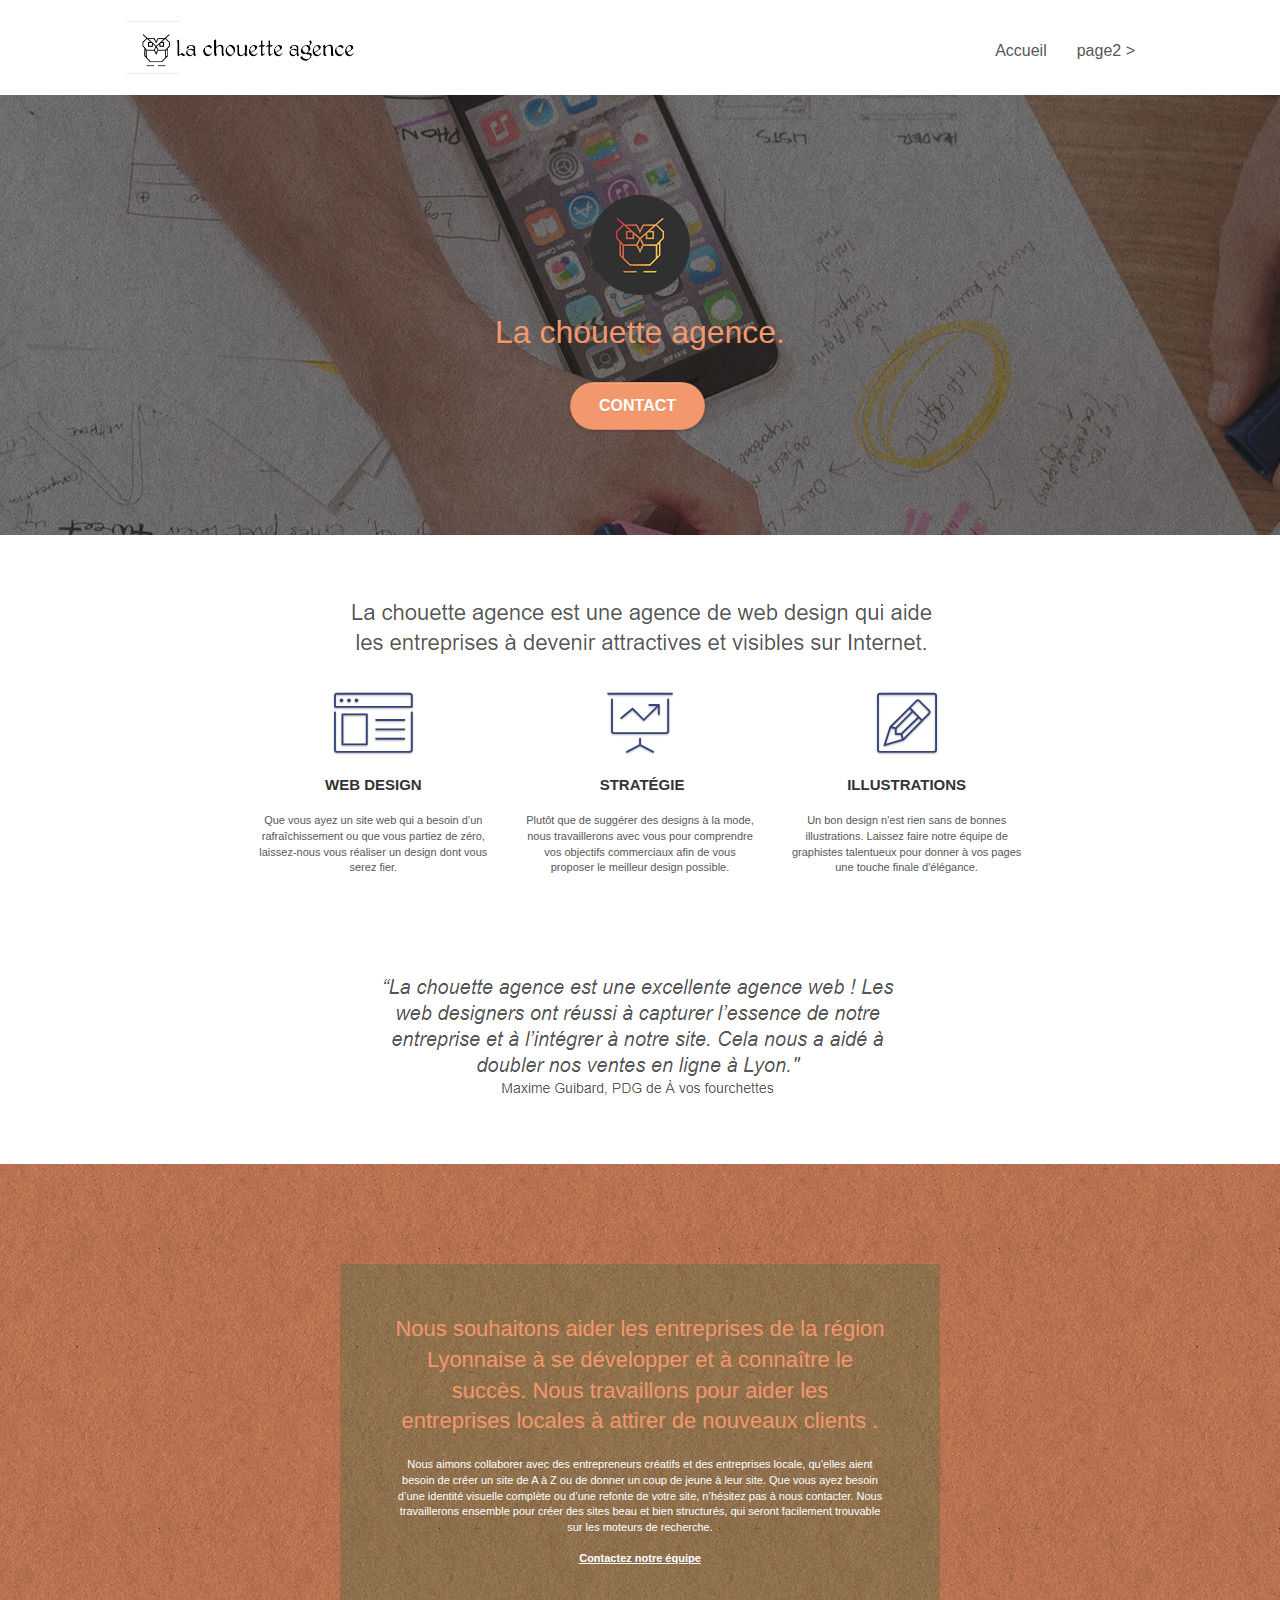
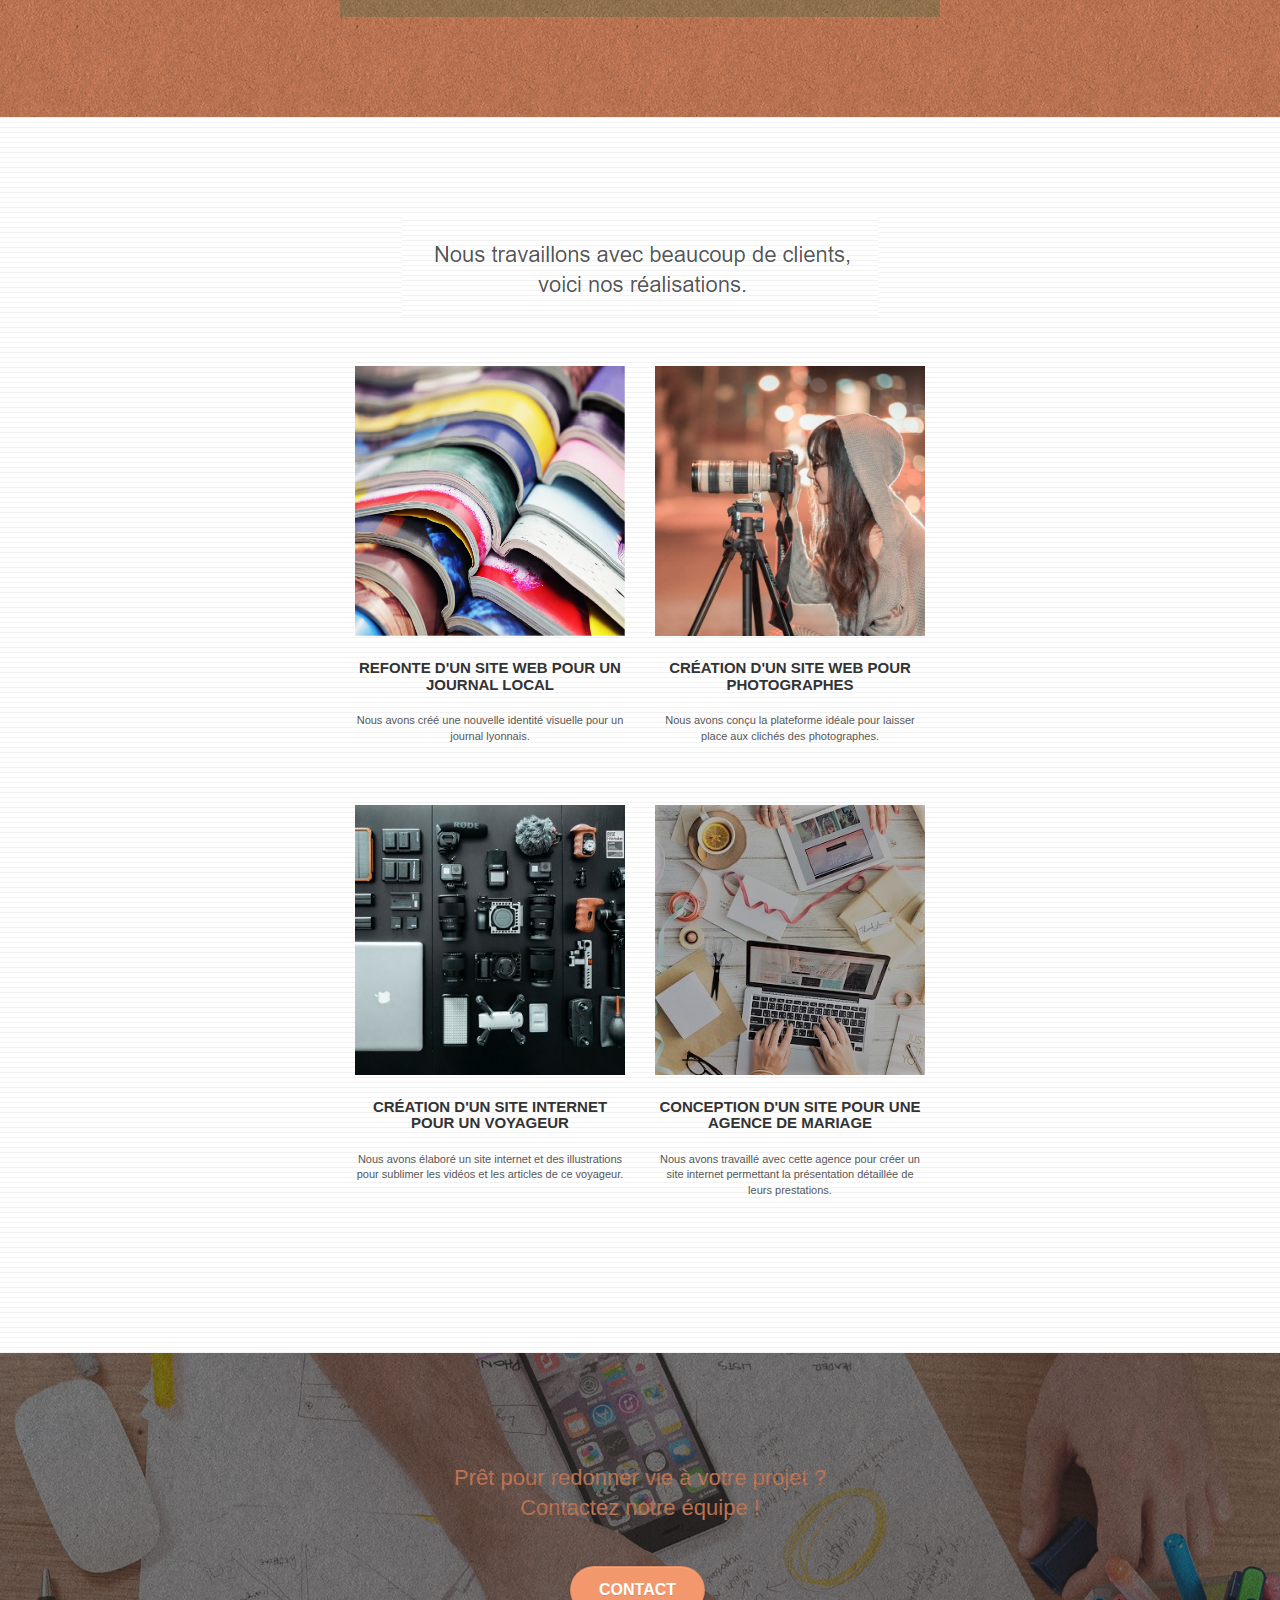
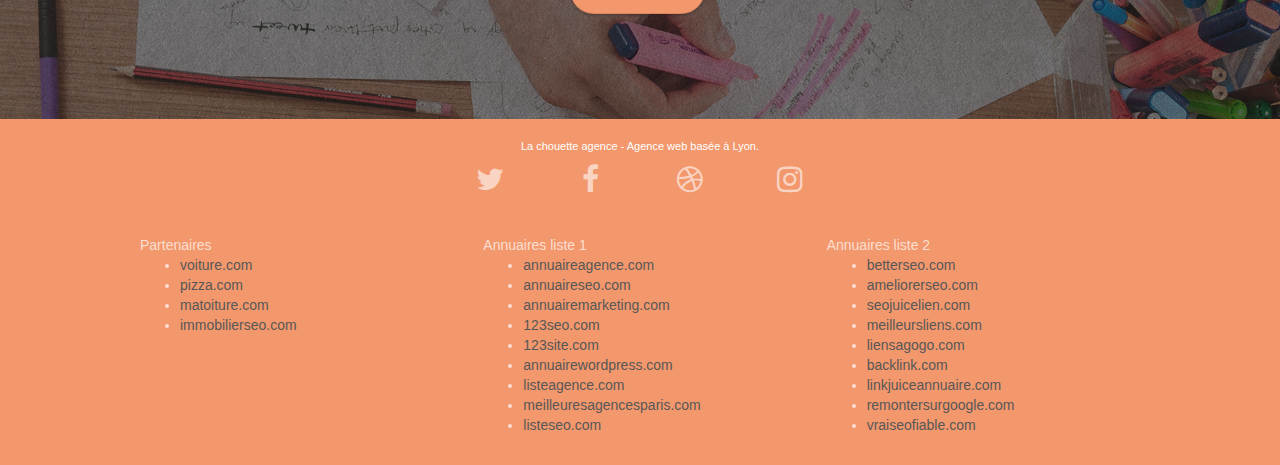
==== index.html @ 30880706 "- Changements de <html lang="default"> en <html lang="fr">" ====
<!doctype html>
<html lang="fr">
<head>
    <meta charset="utf-8">
    <meta name="keywords" content="seo, google, site web, site internet, agence design paris, agence design, agence design,agence design,agence design,agence design,agence design,agence design,agence design,agence design">
    <meta name="description" content="">
    <meta name="viewport" content="width=device-width, initial-scale=1.0, viewport-fit=cover">
    <link rel="shortcut icon" type="image/png" href="favicon.jpg">
    
	<link rel="stylesheet" type="text/css" href="./css/bootstrap.css">
	<link rel="stylesheet" type="text/css" href="style.css">
	<link rel="stylesheet" type="text/css" href="./css/font-awesome.css">
	<link rel="stylesheet" type="text/css" href="./css/et-line.css">
	
    
	<script src="./js/jquery-2.1.0.js"></script>
	<script src="./js/bootstrap.js"></script>
	<script src="./js/blocs.js"></script>
	<script src="./js/jquery.touchSwipe.js" defer></script>
	<script src="./js/gmaps.js"></script>

    <title>.</title>

    
<!-- Analytics -->
 
<!-- Analytics END -->
    
</head>
<body>
<!-- Principal conteneur -->
<div class="page-container">
    
<!-- bloc-0 -->
<div class="bloc bgc-white l-bloc " id="bloc-0">
	<div class="container bloc-sm">

		<nav class="navbar row">
			<div class="navbar-header">
				<div class="keywords" style="color:#cccccc;font-size:1px;">Agence web à paris, stratégie web, web design, illustrations, design de site web, site web, web, internet, site internet, site</div>
				<a class="navbar-brand" href="index.html"><img src="img/la-chouette-agence.png" alt="paris web design logo agence web meilleure agence" height="40" /></a>
				<div class="keywords" style="color:#cccccc;font-size:1px;">Agence web à paris, stratégie web, web design, illustrations, design de site web, site web, web, internet, site internet, site</div>
				<button id="nav-toggle" type="button" class="ui-navbar-toggle navbar-toggle" data-toggle="collapse" data-target=".navbar-1">
					<span class="sr-only">Toggle navigation</span><span class="icon-bar"></span><span class="icon-bar"></span><span class="icon-bar"></span>
				</button>
			</div>
			<div class="collapse navbar-collapse navbar-1 special-dropdown-nav">
				<ul class="site-navigation nav navbar-nav">
					<li>
						<a href="index.html">Accueil</a>
					</li>
					<li>
					</li>
					<li>
						<a href="contact.html">page2 &gt;</a>
					</li>
				</ul>
			</div>
		</nav>
	</div>
</div>
<!-- bloc-0 END -->

<!-- bloc-1-presentation -->
<div class="bloc bgc-dark-slate-blue bg-banniere d-bloc bg-t-edge bloc-bg-texture texture-paper b-parallax" id="bloc-1-hero">
	<div class="container bloc-lg">
		<div class="row tight-width-whitespace">
			<div class="col-sm-12">
				<img src="img/logo.png" class="center-block image-resize-mode" width="100" alt="La chouette agence, agence web paris, création logo paris" />
				<h1 class="text-center hero-bloc-text tc-white ">
					La chouette agence.
				</h1>
				<div class="text-center">
					<a href="contact.html" class="btn btn-lg btn-clean btn-rd cta-hero btn-atomic-tangerine" id="cta-hero">Contact</a>
				</div>
			</div>
		</div>
	</div>
</div>
<!-- bloc-1-presentation END -->

<!-- bloc-2-services -->
<div class="bloc bgc-white l-bloc" id="bloc-2-services">
	<div class="container bloc-md">
		<div class="row">
			<div class="col-sm-12 text-center">
				<img alt="agence web, agence web paris, web design paris, stratégie web" src="img/title.png" />
			</div>
		</div>
		<div class="row voffset-lg med-width-whitespace">
			<div class="col-sm-4">
				<div class="text-center">
					<span class="et-icon-browser sm-shadow icon-dark-slate-blue icons icon-lg"></span>
				</div>
				<h3 class="mg-md text-center">
					Web design
				</h3>
				<p class="text-center ">
					Que vous ayez un site web qui a besoin d&rsquo;un rafraîchissement ou que vous partiez de zéro, laissez-nous vous réaliser un design dont vous serez fier.
				</p>
			</div>
			<div class="col-sm-4">
				<div class="text-center">
					<span class="et-icon-presentation sm-shadow icon-dark-slate-blue icons icon-lg"></span>
				</div>
				<h3 class="mg-md text-center">
					&nbsp;Stratégie
				</h3>
				<p class="text-center ">
					Plutôt que de suggérer des designs à la mode, nous travaillerons avec vous pour comprendre vos objectifs commerciaux afin de vous proposer le meilleur design possible.<br>
				</p>
			</div>
			<div class="col-sm-4">
				<div class="text-center">
					<span class="et-icon-edit sm-shadow icon-dark-slate-blue icons icon-lg"></span>
				</div>
				<h3 class="mg-md text-center">
					Illustrations
				</h3>
				<p class="text-center ">
					Un bon design n'est rien sans de bonnes illustrations. Laissez faire notre équipe de graphistes talentueux pour donner à vos pages une touche finale d'élégance.
				</p>
			</div>
		</div>
		<div class="row voffset-lg voffset">
			<div class="col-xs-12 col-md-8 col-md-offset-2 text-center">
				<img alt="agence web, agence web paris, web design paris, stratégie web" src="img/citation.png" />

			</div>
		</div>
	</div>
</div>
<!-- bloc-2-services END -->

<!-- bloc-3-what-i-do -->
<div class="bloc tc-white bgc-atomic-tangerine bg-presentation d-bloc bloc-bg-texture texture-paper b-parallax" id="bloc-3-what-i-do">
	<div class="container bloc-lg">
		<div class="row tight-width-whitespace black-background">
			<div class="col-sm-12">
				<h2 class="mg-md text-center tc-white">
					Nous souhaitons aider les entreprises de la région Lyonnaise à se développer et à connaître le succès. Nous travaillons pour aider les entreprises locales à attirer de nouveaux clients .<br>
				</h2>
				<p class="text-center white">
					Nous aimons collaborer avec des entrepreneurs créatifs et des entreprises locale, qu’elles aient besoin de créer un site de A à Z ou de donner un coup de jeune à leur site. Que vous ayez besoin d’une identité visuelle complète ou d’une refonte de votre site, n’hésitez pas à nous contacter. Nous travaillerons ensemble pour créer des sites beau et bien structurés, qui seront facilement trouvable sur les moteurs de recherche. <br><br><a class="ltc-white bold-link" href="contact.html">Contactez notre équipe</a><br>
				</p>
			</div>
		</div>
	</div>
</div>
<!-- bloc-3-what-i-do END -->

<!-- bloc-4-portfolio -->
<div class="bloc bgc-white bg-lines-h2-bg bg-repeat l-bloc" id="bloc-4-portfolio">
	<div class="container bloc-lg">
		<div class="row">
			<div class="col-sm-12 text-center">
				<img alt="agence web, agence web paris, web design paris, stratégie web" src="img/title2.png" />
			</div>
		</div>
		<div class="row tight-width-whitespace portfolio-row">
			<div class="col-sm-6">
				<a href="#" data-lightbox="img/1.jpg" data-gallery-id="gallery-1" data-caption="Refonte d'un site web pour un journal local" data-frame="snapshot-lb"><img src="img/1.jpg" alt="paris web design logo agence web meilleure agence et refonte site web journal" class="img-responsive portfolio-thumb" /></a>
				<h3 class="mg-md text-center">
					Refonte d'un site web pour un journal local
				</h3>
				<p class="text-center">
					Nous avons créé une nouvelle identité visuelle pour un journal lyonnais.
				</p>
			</div>
			<div class="col-sm-6">
				<a href="#" data-lightbox="img/2.jpg" data-gallery-id="gallery-1" data-caption="Création d'un site web pour photographes" data-frame="snapshot-lb"><img src="img/2.jpg" class="img-responsive portfolio-thumb" alt="paris web design logo agence web meilleure agence, Création d'un site web pour photographes" /></a>
				<h3 class="mg-md text-center">
					Création d'un site web pour photographes
				</h3>
				<p class="text-center">
					Nous avons conçu la plateforme idéale pour laisser place aux clichés des photographes.
				</p>
			</div>
		</div>
		<div class="row tight-width-whitespace portfolio-row">
			<div class="col-sm-6">
				<a href="#" data-lightbox="img/3.bmp" data-gallery-id="gallery-1" data-caption="Création d'un site internet pour un voyageur" data-frame="snapshot-lb"><img src="img/3.bmp" class="img-responsive portfolio-thumb" alt="paris web design logo agence web meilleure agence, Création d'un site web pour voyageur"/></a>
				<h3 class="mg-md text-center">
					Création d'un site internet pour un voyageur
				</h3>
				<p class="text-center">
					Nous avons élaboré un site internet et des illustrations pour sublimer les vidéos et les articles de ce voyageur.
				</p>
			</div>
			<div class="col-sm-6">
				<a href="#" data-lightbox="img/4.bmp" data-gallery-id="gallery-1" data-caption="Conception d'un site pour une agence de mariage" data-frame="snapshot-lb"><img src="img/4.bmp" class="img-responsive portfolio-thumb" alt="paris web design logo agence web meilleure agence, Création d'un site web pour agence de mariage" /></a>
				<h3 class="mg-md text-center">
					Conception d'un site pour une agence de mariage
				</h3>
				<p class="text-center">
					Nous avons travaillé avec cette agence pour créer un site internet permettant la présentation détaillée de leurs prestations.
				</p>
			</div>
		</div>
	</div>
</div>
<!-- bloc-4-portfolio END -->

<!-- bloc-5-cta -->
<div class="bloc bgc-dark-slate-blue bg-banniere d-bloc bloc-bg-texture texture-paper" id="bloc-5-cta">
	<div class="container bloc-lg">
		<div class="row">
			<h2 class="mg-md text-center tc-white">
				Prêt pour redonner vie à votre projet ?<br>Contactez notre équipe !
			</h2>
			<div class="col-sm-12 text-center">
				<a href="contact.html" class="btn btn-atomic-tangerine btn-clean btn-rd btn-lg cta-hero">Contact</a>
			</div>
		</div>
	</div>
</div>
<!-- bloc-5-cta END -->

<!-- Footer - bloc-8 -->
<div class="bloc bgc-atomic-tangerine d-bloc" id="bloc-8">
	<div class="container bloc-sm">
		<div class="row">
			<div class="col-sm-12">
				<p class="text-center white">
					La chouette agence - Agence web basée à Lyon.<br>
				</p>
				<div class="row row-no-gutters social">
					<div class="col-sm-3">
						<div class="text-center">
							<a class="social" href="index.html"><span class="fa fa-twitter icon-md"></span></a>
						</div>
					</div>
					<div class="col-sm-3">
						<div class="text-center">
							<a class="social" href="index.html"><span class="fa fa-facebook icon-md"></span></a>
						</div>
					</div>
					<div class="col-sm-3">
						<div class="text-center">
							<a class="social" href="index.html"><span class="fa fa-dribbble icon-md"></span></a>
						</div>
					</div>
					<div class="col-sm-3">
						<div class="text-center">
							<a class="social" href="index.html"><span class="fa fa-instagram icon-md"></span></a>
						</div>
					</div>
					<div class="keywords" style="color:#F3976C;">Agence web à paris, stratégie web, web design, illustrations, design de site web, site web, web, internet, site internet, site</div>
				</div>
				<div class="row">
					<div class="col-sm-4">
						Partenaires
							<ul>
								<li><a href="voiture.com">voiture.com</a></li>
								<li><a href="pizza.com">pizza.com</a></li>
								<li><a href="matoiture.com">matoiture.com</a></li>
								<li><a href="immobilierseo.com">immobilierseo.com</a></li>
							</ul>		
					</div>
					<div class="col-sm-4">
						Annuaires liste 1
						<ul>
							<li><a href="annuaireagence.com">annuaireagence.com</a></li>
							<li><a href="annuaireseo.com">annuaireseo.com</a></li>
							<li><a href="annuairemarketing.com">annuairemarketing.com</a></li>
							<li><a href="123seoture.com">123seo.com</a></li>
							<li><a href="123site.com">123site.com</a></li>
							<li><a href="annuairewordpress.com">annuairewordpress.com</a></li>
							<li><a href="listeagence.com">listeagence.com</a></li>
							<li><a href="meilleuresagencesparis.com">meilleuresagencesparis.com</a></li>
							<li><a href="listeseo.com">listeseo.com</a></li>
						</ul>
					</div>
					<div class="col-sm-4">
						Annuaires liste 2
						<ul>
							<li><a href="betterseo.com">betterseo.com</a></li>
							<li><a href="ameliorerseo.com">ameliorerseo.com</a></li>
							<li><a href="seojuicelien.com">seojuicelien.com</a></li>
							<li><a href="meilleursliens.com">meilleursliens.com</a></li>
							<li><a href="liensagogo.com">liensagogo.com</a></li>
							<li><a href="backlink.com">backlink.com</a></li>
							<li><a href="linkjuiceannuaire.com">linkjuiceannuaire.com</a></li>
							<li><a href="remontersurgoogle.com">remontersurgoogle.com</a></li>
							<li><a href="vraiseofiable.com">vraiseofiable.com</a></li>
						</ul>
					</div>
				</div>
			</div>
		</div>
	</div>
</div>
<!-- Footer - bloc-8 END -->

</div>
<!-- Principal conteneur END -->
    

</body>
</html>
---- style.css ----
body {
    margin: 0;
    padding: 0;
    background: #FFF;
    overflow-x: hidden;
    -webkit-font-smoothing: antialiased;
    -moz-osx-font-smoothing: grayscale;
}

a,
button {
    transition: all .3s ease-in-out;
    outline: none!important;
}

a:hover {
    text-decoration: none;
    cursor: pointer;
}

#page-loading-blocs-notifaction {
    position: fixed;
    top: 0;
    bottom: 0;
    width: 100%;
    z-index: 100000;
    background: #FFFFFF url("img/pageload-spinner.gif") no-repeat center center;
}

.bloc {
    width: 100%;
    clear: both;
    background: 50% 50% no-repeat;
    padding: 0 50px;
    -webkit-background-size: cover;
    -moz-background-size: cover;
    -o-background-size: cover;
    background-size: cover;
    position: relative;
}

.bloc .container {
    padding-left: 0;
    padding-right: 0;
}

.bloc-lg {
    padding: 100px 50px;
}

.bloc-md {
    padding: 50px;
}

.bloc-sm {
    padding: 20px 50px;
}

.bg-center,
.bg-l-edge,
.bg-r-edge,
.bg-t-edge,
.bg-b-edge,
.bg-tl-edge,
.bg-bl-edge,
.bg-tr-edge,
.bg-br-edge,
.bg-repeat {
    -webkit-background-size: auto!important;
    -moz-background-size: auto!important;
    -o-background-size: auto!important;
    background-size: auto!important;
}

.bg-repeat {
    background: repeat;
}

.bg-t-edge {
    background: top no-repeat;
}

.bloc-bg-texture::before {
    content: "";
    background-size: 2px 2px;
    position: absolute;
    top: 0;
    bottom: 0;
    left: 0;
    right: 0;
}

.texture-paper::before {
    background: url("img/texture-paper.png");
    background-size: 280px 280px;
}

.b-parallax {
    background-attachment: fixed;
}

.d-bloc {
    color: rgba(255, 255, 255, .7);
}

.d-bloc button:hover {
    color: rgba(255, 255, 255, .9);
}

.d-bloc .icon-round,
.d-bloc .icon-square,
.d-bloc .icon-rounded,
.d-bloc .icon-semi-rounded-a,
.d-bloc .icon-semi-rounded-b {
    border-color: rgba(255, 255, 255, .9);
}

.d-bloc .divider-h span {
    border-color: rgba(255, 255, 255, .2);
}

.d-bloc .a-btn,
.d-bloc .navbar a,
.d-bloc .navbar-brand,
.d-bloc a .icon-sm,
.d-bloc a .icon-md,
.d-bloc a .icon-lg,
.d-bloc a .icon-xl,
.d-bloc h1 a,
.d-bloc h2 a,
.d-bloc h3 a,
.d-bloc h4 a,
.d-bloc h5 a,
.d-bloc h6 a,
.d-bloc p a {
    color: rgba(255, 255, 255, .6);
}

.d-bloc .a-btn:hover,
.d-bloc .navbar a:hover,
.d-bloc .navbar-brand:hover,
.d-bloc a:hover .icon-sm,
.d-bloc a:hover .icon-md,
.d-bloc a:hover .icon-lg,
.d-bloc a:hover .icon-xl,
.d-bloc h1 a:hover,
.d-bloc h2 a:hover,
.d-bloc h3 a:hover,
.d-bloc h4 a:hover,
.d-bloc h5 a:hover,
.d-bloc h6 a:hover,
.d-bloc p a:hover {
    color: rgba(255, 255, 255, 1);
}

.d-bloc .navbar-toggle .icon-bar {
    background: rgba(255, 255, 255, 1);
}

.d-bloc .btn-wire,
.d-bloc .btn-wire:hover {
    color: rgba(255, 255, 255, 1);
    border-color: rgba(255, 255, 255, 1);
}

.d-bloc .panel {
    color: rgba(0, 0, 0, .5);
}

.d-bloc .panel button:hover {
    color: rgba(0, 0, 0, .7);
}

.d-bloc .panel icon {
    border-color: rgba(0, 0, 0, .7);
}

.d-bloc .panel .divider-h span {
    border-color: rgba(0, 0, 0, .1);
}

.d-bloc .panel .a-btn {
    color: rgba(0, 0, 0, .6);
}

.d-bloc .panel .a-btn:hover {
    color: rgba(0, 0, 0, 1);
}

.d-bloc .panel .btn-wire,
.d-bloc .panel .btn-wire:hover {
    color: rgba(0, 0, 0, .7);
    border-color: rgba(0, 0, 0, .3);
}

.d-bloc .panel,
.l-bloc {
    color: rgba(0, 0, 0, .5);
}

.d-bloc .panel button:hover,
.l-bloc button:hover {
    color: rgba(0, 0, 0, .7);
}

.l-bloc .icon-round,
.l-bloc .icon-square,
.l-bloc .icon-rounded,
.l-bloc .icon-semi-rounded-a,
.l-bloc .icon-semi-rounded-b {
    border-color: rgba(0, 0, 0, .7);
}

.d-bloc .panel .divider-h span,
.l-bloc .divider-h span {
    border-color: rgba(0, 0, 0, .1);
}

.d-bloc .panel .a-btn,
.l-bloc .a-btn,
.l-bloc .navbar a,
.l-bloc .navbar-brand,
.l-bloc a .icon-sm,
.l-bloc a .icon-md,
.l-bloc a .icon-lg,
.l-bloc a .icon-xl,
.l-bloc h1 a,
.l-bloc h2 a,
.l-bloc h3 a,
.l-bloc h4 a,
.l-bloc h5 a,
.l-bloc h6 a,
.l-bloc p a {
    color: rgba(0, 0, 0, .6);
}

.d-bloc .panel .a-btn:hover,
.l-bloc .a-btn:hover,
.l-bloc .navbar a:hover,
.l-bloc .navbar-brand:hover,
.l-bloc a:hover .icon-sm,
.l-bloc a:hover .icon-md,
.l-bloc a:hover .icon-lg,
.l-bloc a:hover .icon-xl,
.l-bloc h1 a:hover,
.l-bloc h2 a:hover,
.l-bloc h3 a:hover,
.l-bloc h4 a:hover,
.l-bloc h5 a:hover,
.l-bloc h6 a:hover,
.l-bloc p a:hover {
    color: rgba(0, 0, 0, 1);
}

.l-bloc .navbar-toggle .icon-bar {
    color: rgba(0, 0, 0, .6);
}

.d-bloc .panel .btn-wire,
.d-bloc .panel .btn-wire:hover,
.l-bloc .btn-wire,
.l-bloc .btn-wire:hover {
    color: rgba(0, 0, 0, .7);
    border-color: rgba(0, 0, 0, .3);
}

.voffset {
    margin-top: 30px;
}

.voffset-lg {
    margin-top: 80px;
}

.row-no-gutters {
    margin-right: 0;
    margin-left: 0;
}

.row.row-no-gutters > [class^="col-"],
.row.row-no-gutters > [class*=" col-"] {
    padding-right: 0;
    padding-left: 0;
}

#bloc-1-hero h1 {
    font-size: 32px;
}

.navbar {
    margin-bottom: 0;
    z-index: 1;
}

.navbar-brand {
    height: auto;
    padding: 3px 15px;
    font-size: 25px;
    font-weight: normal;
    font-weight: 600;
    line-height: 44px;
}

.navbar-brand img {
    max-height: 200px;
    margin: 0 5px 0 0;
    display: inline;
}

.navbar-brand img[src$=svg] {
    min-width: 100px;
}

.nav-center .navbar-brand img {
    margin: 0;
}

.navbar .nav {
    padding-top: 2px;
    margin-right: -16px;
    float: right;
    z-index: 1;
}

.nav > li {
    float: left;
    margin-top: 4px;
    font-size: 16px;
}

.navbar-nav .open .dropdown-menu > li > a {
    text-align: inherit;
}

.nav > li a:hover,
.nav > li a:focus {
    background: transparent;
}

.navbar-toggle {
    margin: 10px 10px 0 0;
    border: 0px;
}

.navbar-toggle:hover {
    background: transparent!important;
}

.navbar-toggle .icon-bar {
    background-color: rgba(0, 0, 0, .5);
    width: 26px;
}

.nav-invert .navbar .nav {
    float: left;
}

.nav-invert .navbar-header,
.nav-invert .navbar-brand {
    float: right;
    position: relative;
    z-index: 2;
}

@media (min-width: 768px) {
    .site-navigation {
        position: absolute;
        top: 50%;
        right: 20px;
        transform: translate(0, -50%);
        -webkit-transform: translateY(-50%);
    }
    .nav > li .dropdown-menu a,
    .nav > li .dropdown-menu a:hover {
        color: #484848;
    }
    .nav-invert .site-navigation {
        left: 0;
        right: 0;
    }
    .nav-center {
        text-align: center;
    }
    .nav-center .navbar-header {
        width: 100%;
    }
    .nav-center .navbar-header,
    .nav-center .navbar-brand,
    .nav-center .nav > li {
        float: none;
        display: inline-block;
    }
    .nav-center .site-navigation {
        position: relative;
        width: 100%;
        right: 0;
        margin-right: 0px;
        margin-top: 20px;
    }
    .nav-center.mini-nav .navbar-toggle {
        float: none;
        margin: 10px auto 0;
    }
}

.nav > li > .dropdown a {
    background: none!important;
    display: block;
    padding: 14px 15px;
}

nav .caret {
    margin: 0 5px;
}

.dropdown-menu .dropdown-menu {
    top: -8px;
    left: 100%;
}

.dropdown-menu .dropmenu-flow-right {
    top: 100%;
    left: 0;
    margin-left: -1px;
    border-top-left-radius: 0;
    border-top-right-radius: 0;
}

.dropdown-menu .dropdown span {
    border: 4px solid black;
    border-top-color: transparent;
    border-right-color: transparent;
    border-bottom-color: transparent;
    margin: 6px -5px 0 0!important;
    float: right;
}

.mg-md {
    margin-top: 10px;
    margin-bottom: 20px;
}

.mg-lg {
    margin-top: 10px;
    margin-bottom: 40px;
}

.btn {
    margin: 0 5px 5px 0;
}

.btn.pull-right {
    margin: 0 0 5px 5px;
}

.btn-d,
.btn-d:hover,
.btn-d:focus {
    color: #FFF;
    background: rgba(0, 0, 0, .3);
}

button {
    outline: none!important;
}

.btn-rd {
    border-radius: 40px;
}

.btn-clean {
    border: 1px solid rgba(0, 0, 0, .08);
    border-bottom-color: rgba(0, 0, 0, .1);
    text-shadow: 0 1px 0 rgba(0, 0, 1, .1);
    box-shadow: 0 1px 3px rgba(0, 0, 1, .25), inset 0 1px 0 0 rgba(255, 255, 255, .15);
}

.icon-md {
    font-size: 30px!important;
}

.icon-lg {
    font-size: 60px!important;
}

.sm-shadow {
    text-shadow: 0 1px 2px rgba(0, 0, 0, .3);
}

.panel-sq,
.panel-sq .panel-heading,
.panel-sq .panel-footer {
    border-radius: 0;
}

.panel-rd {
    border-radius: 30px;
}

.panel-rd .panel-heading {
    border-radius: 29px 29px 0 0;
}

.panel-rd .panel-footer {
    border-radius: 0 0 29px 29px;
}

.form-control {
    border-color: rgba(0, 0, 0, .1);
    box-shadow: none;
}

.scrollToTop {
    width: 40px;
    height: 40px;
    position: fixed;
    bottom: 20px;
    right: 20px;
    opacity: 0;
    z-index: 500;
    transition: all .3s ease-in-out;
}

.scrollToTop span {
    margin-top: 6px;
}

.showScrollTop {
    font-size: 14px;
    opacity: 1;
}

a[data-lightbox] {
    position: relative;
    display: block;
    text-align: center;
}

a[data-lightbox]:hover::before {
    content: "+";
    font-family: "HelveticaNeue-Light", "Helvetica Neue Light", "Helvetica Neue", Helvetica, Arial;
    font-size: 32px;
    width: 50px;
    height: 50px;
    margin-left: -25px;
    border-radius: 50%;
    background: rgba(0, 0, 0, .6);
    color: #FFF;
    font-weight: 100;
    z-index: 1;
    position: absolute;
    top: 50%;
    transform: translateY(-50%);
    -webkit-transform: translateY(-50%);
}

a[data-lightbox]:hover img {
    opacity: 0.6;
    -webkit-animation-fill-mode: none;
    animation-fill-mode: none;
}

#lightbox-modal {
    display: flex;
    align-items: center;
}

#lightbox-modal .modal-dialog {
    width: 90%;
    max-width: 900px;
    margin: 0 auto 0;
}

#lightbox-modal .modal-dialog img {
    max-height: 90vh;
    margin: 0 auto;
}

.lightbox-caption {
    padding: 20px;
    color: #FFF;
    background: rgba(0, 0, 0, .5);
    position: absolute;
    left: 15px;
    right: 15px;
    bottom: 5px;
}

.close-lightbox {
    color: #FFF;
    font-size: 30px;
    position: absolute;
    top: 20px;
    right: 20px;
    z-index: 20;
    background: rgba(0, 0, 0, .5);
    border: none;
    line-height: 30px;
    padding: 0 9px 5px;
    opacity: 0.3;
}

.close-lightbox:hover,
.next-lightbox:hover,
.prev-lightbox:hover {
    opacity: 1.0;
    color: #FFF;
}

.next-lightbox,
.prev-lightbox {
    font-size: 20px;
    color: rgba(255, 255, 255, .9);
    background: rgba(0, 0, 0, .5);
    transition: all .2s ease-in-out;
    position: absolute;
    top: 45%;
    z-index: 1;
    opacity: 0.4;
}

.next-lightbox {
    padding: 6px 8px 1px 13px;
    right: 25px;
}

.prev-lightbox {
    padding: 6px 13px 1px 10px;
    left: 25px;
}

.snapshot-lb .modal-body {
    padding-bottom: 45px;
}

.snapshot-lb .lightbox-caption {
    padding: 0;
    color: rgba(0, 0, 0, .5);
    background: none;
}

h1,
h2,
h3,
h4,
h5,
h6,
p,
label,
.btn,
a {
    font-family: "helvetica";
    font-weight: 400;
    color: #575757!important;
}

.container {
    max-width: 1000px;
}

.hero-bloc-text {
    font-size: 38px;
}

.hero-bloc-text-sub {
    font-size: 36px;
}

.statement-bloc-text {
    line-height: 26px;
    font-style: italic;
    font-size: 20px;
    text-align: center;
    font-weight: lighter;
    max-width: 520px;
    margin: auto auto auto auto;
}

p {
    font-size: 11px;
}

.tight-width-whitespace {
    max-width: 600px;
    margin: auto auto auto auto;
}

.h1 {
    font-size: 20px;
    font-family: "Open Sans";
}

.cta-hero {
    margin-top: 22px;
    color: #FFFFFF!important;
    text-transform: uppercase;
    padding: 12px 28px 12px 28px;
    font-size: 16px;
    font-weight: 700;
}

.social {
    max-width: 400px;
    margin: auto auto auto auto;
}

h2 {
    font-size: 22px;
    line-height: 1.4em;
}

h3 {
    font-size: 15px;
    text-transform: uppercase;
    font-weight: 700;
    color: #333333!important;
}

.med-width-whitespace {
    max-width: 800px;
    margin: auto auto auto auto;
    box-shadow: 0px 0px 0px #000000;
}

h1 {
    color: #333333!important;
}

h4 {
    color: #333333!important;
}

.icons {
    margin-bottom: 14px;
    margin-top: 24px;
}

.white {
    color: #FFFFFF!important;
}

.portfolio-thumb {
    margin-bottom: 24px;
}

.portfolio-row {
    margin-bottom: 44px;
    margin-top: 50px;
}

.avatar {
    box-shadow: 0px 4px 9px rgba(0, 0, 0, 0.3);
}

.black-background {
    background-color: rgba(165, 147, 99, 0.7);
    padding: 40px 40px 40px 40px;
}

.bold-link {
    font-weight: 900;
    text-decoration: underline!important;
}

.bgc-white {
    background-color: #FFFFFF;
}

.bgc-dark-slate-blue {
    background-color: #364577;
}

.bgc-atomic-tangerine {
    background-color: #F3976C;
}

.tc-white {
    color: #F3976C!important;
}

.btn-atomic-tangerine {
    background: #F3976C;
    color: #FFFFFF!important;
}

.btn-atomic-tangerine:hover {
    background: #c27956!important;
    color: #FFFFFF!important;
}

.ltc-white {
    color: #FFFFFF!important;
}

.ltc-white:hover {
    color: #cccccc!important;
}

.ltc-atomic-tangerine {
    color: #F3976C!important;
}

.ltc-atomic-tangerine:hover {
    color: #c27956!important;
}

.icon-dark-slate-blue {
    color: #364577!important;
    border-color: #364577!important;
}

.bg-dots-bg {
    background-image: url("img/dots-bg.png");
}

.bg-lines-h2-bg {
    background-image: url("img/lines-h2-bg.png");
}

.bg-banniere {
    background-image: url("img/la-chouette-agence-banniere.jpg");
}

.bg-presentation {
    background-image: url("img/image-de-presentation.bmp");
}

@media (max-width: 1024px) {
    .bloc {
        padding-left: 20px;
        padding-right: 20px;
    }
    .bloc.full-width-bloc,
    .bloc-tile-2.full-width-bloc .container,
    .bloc-tile-3.full-width-bloc .container,
    .bloc-tile-4.full-width-bloc .container {
        padding-left: 0;
        padding-right: 0;
    }
}

@media (max-width: 992px) and (min-width: 768px) {
    .navbar .nav {
        max-width: 80%
    }
    .nav-center.navbar .nav {
        max-width: 100%
    }
}

@media only screen and (min-device-width: 768px) and (max-device-width: 1024px) and (orientation: landscape) {
    .b-parallax {
        background-attachment: scroll;
    }
}

@media only screen and (min-device-width: 1024px) and (max-device-width: 1366px) and (-webkit-min-device-pixel-ratio: 1.5) {
    .b-parallax {
        background-attachment: scroll;
    }
}

@media (max-width: 991px) {
    .container {
        width: 100%;
    }
    .b-parallax {
        background-attachment: scroll;
    }
    .page-container,
    #hero-bloc {
        overflow-x: hidden;
        position: relative;
    }
    .bloc {
        padding-left: constant(safe-area-inset-left);
        padding-right: constant(safe-area-inset-right);
    }
    .bloc-group,
    .bloc-group .bloc {
        display: block;
        width: 100%;
    }
    .bloc-fill-screen .fill-bloc-top-edge,
    .bloc-fill-screen .fill-bloc-bottom-edge {
        padding: 0 20px;
        padding-left: constant(safe-area-inset-left);
        padding-right: constant(safe-area-inset-right);
    }
}

@media (max-width: 767px) {
    .page-container {
        overflow-x: hidden;
        position: relative;
    }
    h1,
    h2,
    h3,
    h4,
    h5,
    h6,
    p,
    #disqus_thread {
        padding-left: 10px!important;
        padding-right: 10px!important;
    }
    .b-parallax {
        background-attachment: scroll;
    }
    .navbar .nav {
        padding-top: 0;
        border-top: 1px solid rgba(0, 0, 0, .2);
        float: none!important;
    }
    .navbar.row {
        margin-left: 0;
        margin-right: 0;
    }
    .site-navigation {
        position: inherit;
        transform: none;
        -webkit-transform: none;
        -ms-transform: none;
    }
    .nav > li {
        margin-top: 0;
        border-bottom: 1px solid rgba(0, 0, 0, .1);
        background: rgba(0, 0, 0, .05);
        text-align: left;
        padding-left: 15px;
        width: 100%;
    }
    .nav > li:hover {
        background: rgba(0, 0, 0, .08);
    }
    .dropdown .dropdown a .caret {
        float: none;
        margin: 5px 0 0 10px!important;
        border: 4px solid black;
        border-bottom-color: transparent;
        border-right-color: transparent;
        border-left-color: transparent;
    }
    #hero-bloc .navbar .nav {
        background: rgba(0, 0, 0, .8);
    }
    #hero-bloc .navbar .nav a {
        color: rgba(255, 255, 255, .6);
    }
    .hero {
        padding: 50px 0;
    }
    .hero-nav {
        left: -1px;
        right: -1px;
    }
    .navbar-collapse {
        padding: 0;
        overflow-x: hidden;
        -webkit-box-shadow: none;
        box-shadow: none;
    }
    .navbar-brand img {
        max-height: 40px;
        width: auto;
    }
    .nav-invert .navbar-header {
        float: none;
        width: 100%;
    }
    .nav-invert .navbar-toggle {
        float: left;
        margin-left: 10px;
    }
    .bloc {
        padding-left: 0;
        padding-right: 0;
    }
    .bloc-xxl,
    .bloc-xl,
    .bloc-lg {
        padding: 40px 0;
    }
    .bloc-sm,
    .bloc-md {
        padding-left: 0;
        padding-right: 0;
    }
    .bloc-tile-2 .container,
    .bloc-tile-3 .container,
    .bloc-tile-4 .container,
    .bloc-fill-screen .fill-bloc-top-edge,
    .bloc-fill-screen .fill-bloc-bottom-edge {
        padding-left: 0;
        padding-right: 0;
    }
    .a-block {
        padding: 0 10px;
    }
    .btn-dwn {
        display: none;
    }
    .voffset {
        margin-top: 5px;
    }
    .voffset-md {
        margin-top: 20px;
    }
    .voffset-lg {
        margin-top: 30px;
    }
    form {
        padding: 5px;
    }
    .close-lightbox {
        display: inline-block;
    }
    .blocsapp-device-iphone5 {
        background-size: 216px 425px;
        padding-top: 60px;
        width: 216px;
        height: 425px;
    }
    .blocsapp-device-iphone5 img {
        width: 180px;
        height: 320px;
    }
}

@media (max-width: 400px) {
    .bloc {
        padding-left: 0;
        padding-right: 0;
    }
}

@media (max-width: 767px) {
    .bloc-mob-center-text {
        text-align: center;
    }
}
---- css/et-line.css ----
@font-face {
    font-family: et-line;
    src: url(../fonts/et-line.eot);
    src: url(../fonts/et-line.eot?#iefix) format('embedded-opentype'), url(../fonts/et-line.woff) format('woff'), url(../fonts/et-line.ttf) format('truetype'), url(../fonts/et-line.svg#et-line) format('svg');
    font-weight: 400;
    font-style: normal
}

.et-icon-adjustments,
.et-icon-alarmclock,
.et-icon-anchor,
.et-icon-aperture,
.et-icon-attachment,
.et-icon-bargraph,
.et-icon-basket,
.et-icon-beaker,
.et-icon-bike,
.et-icon-book-open,
.et-icon-briefcase,
.et-icon-browser,
.et-icon-calendar,
.et-icon-camera,
.et-icon-caution,
.et-icon-chat,
.et-icon-circle-compass,
.et-icon-clipboard,
.et-icon-clock,
.et-icon-cloud,
.et-icon-compass,
.et-icon-desktop,
.et-icon-dial,
.et-icon-document,
.et-icon-documents,
.et-icon-download,
.et-icon-dribbble,
.et-icon-edit,
.et-icon-envelope,
.et-icon-expand,
.et-icon-facebook,
.et-icon-flag,
.et-icon-focus,
.et-icon-gears,
.et-icon-genius,
.et-icon-gift,
.et-icon-global,
.et-icon-globe,
.et-icon-googleplus,
.et-icon-grid,
.et-icon-happy,
.et-icon-hazardous,
.et-icon-heart,
.et-icon-hotairballoon,
.et-icon-hourglass,
.et-icon-key,
.et-icon-laptop,
.et-icon-layers,
.et-icon-lifesaver,
.et-icon-lightbulb,
.et-icon-linegraph,
.et-icon-linkedin,
.et-icon-lock,
.et-icon-magnifying-glass,
.et-icon-map,
.et-icon-map-pin,
.et-icon-megaphone,
.et-icon-mic,
.et-icon-mobile,
.et-icon-newspaper,
.et-icon-notebook,
.et-icon-paintbrush,
.et-icon-paperclip,
.et-icon-pencil,
.et-icon-phone,
.et-icon-picture,
.et-icon-pictures,
.et-icon-piechart,
.et-icon-presentation,
.et-icon-pricetags,
.et-icon-printer,
.et-icon-profile-female,
.et-icon-profile-male,
.et-icon-puzzle,
.et-icon-quote,
.et-icon-recycle,
.et-icon-refresh,
.et-icon-ribbon,
.et-icon-rss,
.et-icon-sad,
.et-icon-scissors,
.et-icon-scope,
.et-icon-search,
.et-icon-shield,
.et-icon-speedometer,
.et-icon-strategy,
.et-icon-streetsign,
.et-icon-tablet,
.et-icon-target,
.et-icon-telescope,
.et-icon-toolbox,
.et-icon-tools,
.et-icon-tools-2,
.et-icon-trophy,
.et-icon-tumblr,
.et-icon-twitter,
.et-icon-upload,
.et-icon-video,
.et-icon-wallet,
.et-icon-wine {
    font-family: et-line;
    speak: none;
    font-style: normal;
    font-weight: 400;
    font-variant: normal;
    text-transform: none;
    line-height: 1;
    -webkit-font-smoothing: antialiased;
    -moz-osx-font-smoothing: grayscale;
    display: inline-block
}

.et-icon-mobile:before {
    content: "\e000"
}

.et-icon-laptop:before {
    content: "\e001"
}

.et-icon-desktop:before {
    content: "\e002"
}

.et-icon-tablet:before {
    content: "\e003"
}

.et-icon-phone:before {
    content: "\e004"
}

.et-icon-document:before {
    content: "\e005"
}

.et-icon-documents:before {
    content: "\e006"
}

.et-icon-search:before {
    content: "\e007"
}

.et-icon-clipboard:before {
    content: "\e008"
}

.et-icon-newspaper:before {
    content: "\e009"
}

.et-icon-notebook:before {
    content: "\e00a"
}

.et-icon-book-open:before {
    content: "\e00b"
}

.et-icon-browser:before {
    content: "\e00c"
}

.et-icon-calendar:before {
    content: "\e00d"
}

.et-icon-presentation:before {
    content: "\e00e"
}

.et-icon-picture:before {
    content: "\e00f"
}

.et-icon-pictures:before {
    content: "\e010"
}

.et-icon-video:before {
    content: "\e011"
}

.et-icon-camera:before {
    content: "\e012"
}

.et-icon-printer:before {
    content: "\e013"
}

.et-icon-toolbox:before {
    content: "\e014"
}

.et-icon-briefcase:before {
    content: "\e015"
}

.et-icon-wallet:before {
    content: "\e016"
}

.et-icon-gift:before {
    content: "\e017"
}

.et-icon-bargraph:before {
    content: "\e018"
}

.et-icon-grid:before {
    content: "\e019"
}

.et-icon-expand:before {
    content: "\e01a"
}

.et-icon-focus:before {
    content: "\e01b"
}

.et-icon-edit:before {
    content: "\e01c"
}

.et-icon-adjustments:before {
    content: "\e01d"
}

.et-icon-ribbon:before {
    content: "\e01e"
}

.et-icon-hourglass:before {
    content: "\e01f"
}

.et-icon-lock:before {
    content: "\e020"
}

.et-icon-megaphone:before {
    content: "\e021"
}

.et-icon-shield:before {
    content: "\e022"
}

.et-icon-trophy:before {
    content: "\e023"
}

.et-icon-flag:before {
    content: "\e024"
}

.et-icon-map:before {
    content: "\e025"
}

.et-icon-puzzle:before {
    content: "\e026"
}

.et-icon-basket:before {
    content: "\e027"
}

.et-icon-envelope:before {
    content: "\e028"
}

.et-icon-streetsign:before {
    content: "\e029"
}

.et-icon-telescope:before {
    content: "\e02a"
}

.et-icon-gears:before {
    content: "\e02b"
}

.et-icon-key:before {
    content: "\e02c"
}

.et-icon-paperclip:before {
    content: "\e02d"
}

.et-icon-attachment:before {
    content: "\e02e"
}

.et-icon-pricetags:before {
    content: "\e02f"
}

.et-icon-lightbulb:before {
    content: "\e030"
}

.et-icon-layers:before {
    content: "\e031"
}

.et-icon-pencil:before {
    content: "\e032"
}

.et-icon-tools:before {
    content: "\e033"
}

.et-icon-tools-2:before {
    content: "\e034"
}

.et-icon-scissors:before {
    content: "\e035"
}

.et-icon-paintbrush:before {
    content: "\e036"
}

.et-icon-magnifying-glass:before {
    content: "\e037"
}

.et-icon-circle-compass:before {
    content: "\e038"
}

.et-icon-linegraph:before {
    content: "\e039"
}

.et-icon-mic:before {
    content: "\e03a"
}

.et-icon-strategy:before {
    content: "\e03b"
}

.et-icon-beaker:before {
    content: "\e03c"
}

.et-icon-caution:before {
    content: "\e03d"
}

.et-icon-recycle:before {
    content: "\e03e"
}

.et-icon-anchor:before {
    content: "\e03f"
}

.et-icon-profile-male:before {
    content: "\e040"
}

.et-icon-profile-female:before {
    content: "\e041"
}

.et-icon-bike:before {
    content: "\e042"
}

.et-icon-wine:before {
    content: "\e043"
}

.et-icon-hotairballoon:before {
    content: "\e044"
}

.et-icon-globe:before {
    content: "\e045"
}

.et-icon-genius:before {
    content: "\e046"
}

.et-icon-map-pin:before {
    content: "\e047"
}

.et-icon-dial:before {
    content: "\e048"
}

.et-icon-chat:before {
    content: "\e049"
}

.et-icon-heart:before {
    content: "\e04a"
}

.et-icon-cloud:before {
    content: "\e04b"
}

.et-icon-upload:before {
    content: "\e04c"
}

.et-icon-download:before {
    content: "\e04d"
}

.et-icon-target:before {
    content: "\e04e"
}

.et-icon-hazardous:before {
    content: "\e04f"
}

.et-icon-piechart:before {
    content: "\e050"
}

.et-icon-speedometer:before {
    content: "\e051"
}

.et-icon-global:before {
    content: "\e052"
}

.et-icon-compass:before {
    content: "\e053"
}

.et-icon-lifesaver:before {
    content: "\e054"
}

.et-icon-clock:before {
    content: "\e055"
}

.et-icon-aperture:before {
    content: "\e056"
}

.et-icon-quote:before {
    content: "\e057"
}

.et-icon-scope:before {
    content: "\e058"
}

.et-icon-alarmclock:before {
    content: "\e059"
}

.et-icon-refresh:before {
    content: "\e05a"
}

.et-icon-happy:before {
    content: "\e05b"
}

.et-icon-sad:before {
    content: "\e05c"
}

.et-icon-facebook:before {
    content: "\e05d"
}

.et-icon-twitter:before {
    content: "\e05e"
}

.et-icon-googleplus:before {
    content: "\e05f"
}

.et-icon-rss:before {
    content: "\e060"
}

.et-icon-tumblr:before {
    content: "\e061"
}

.et-icon-linkedin:before {
    content: "\e062"
}

.et-icon-dribbble:before {
    content: "\e063"
}
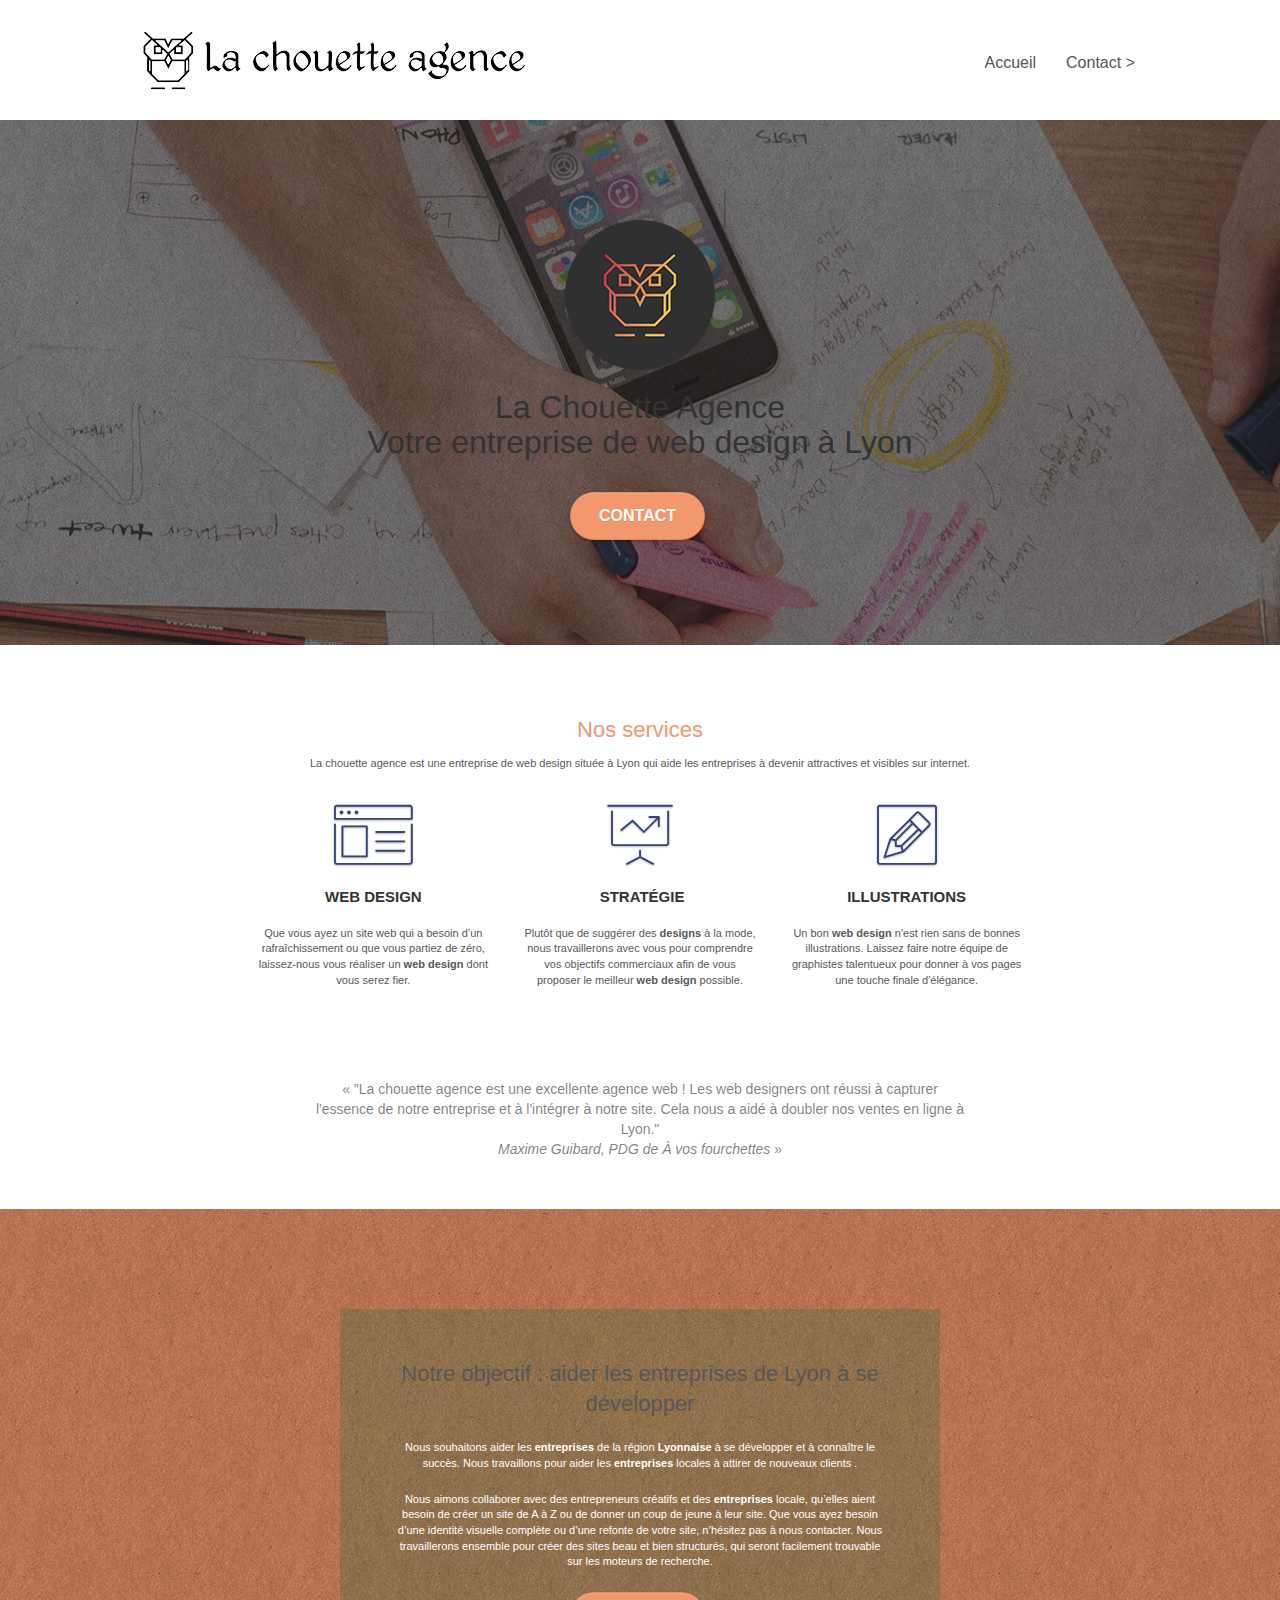
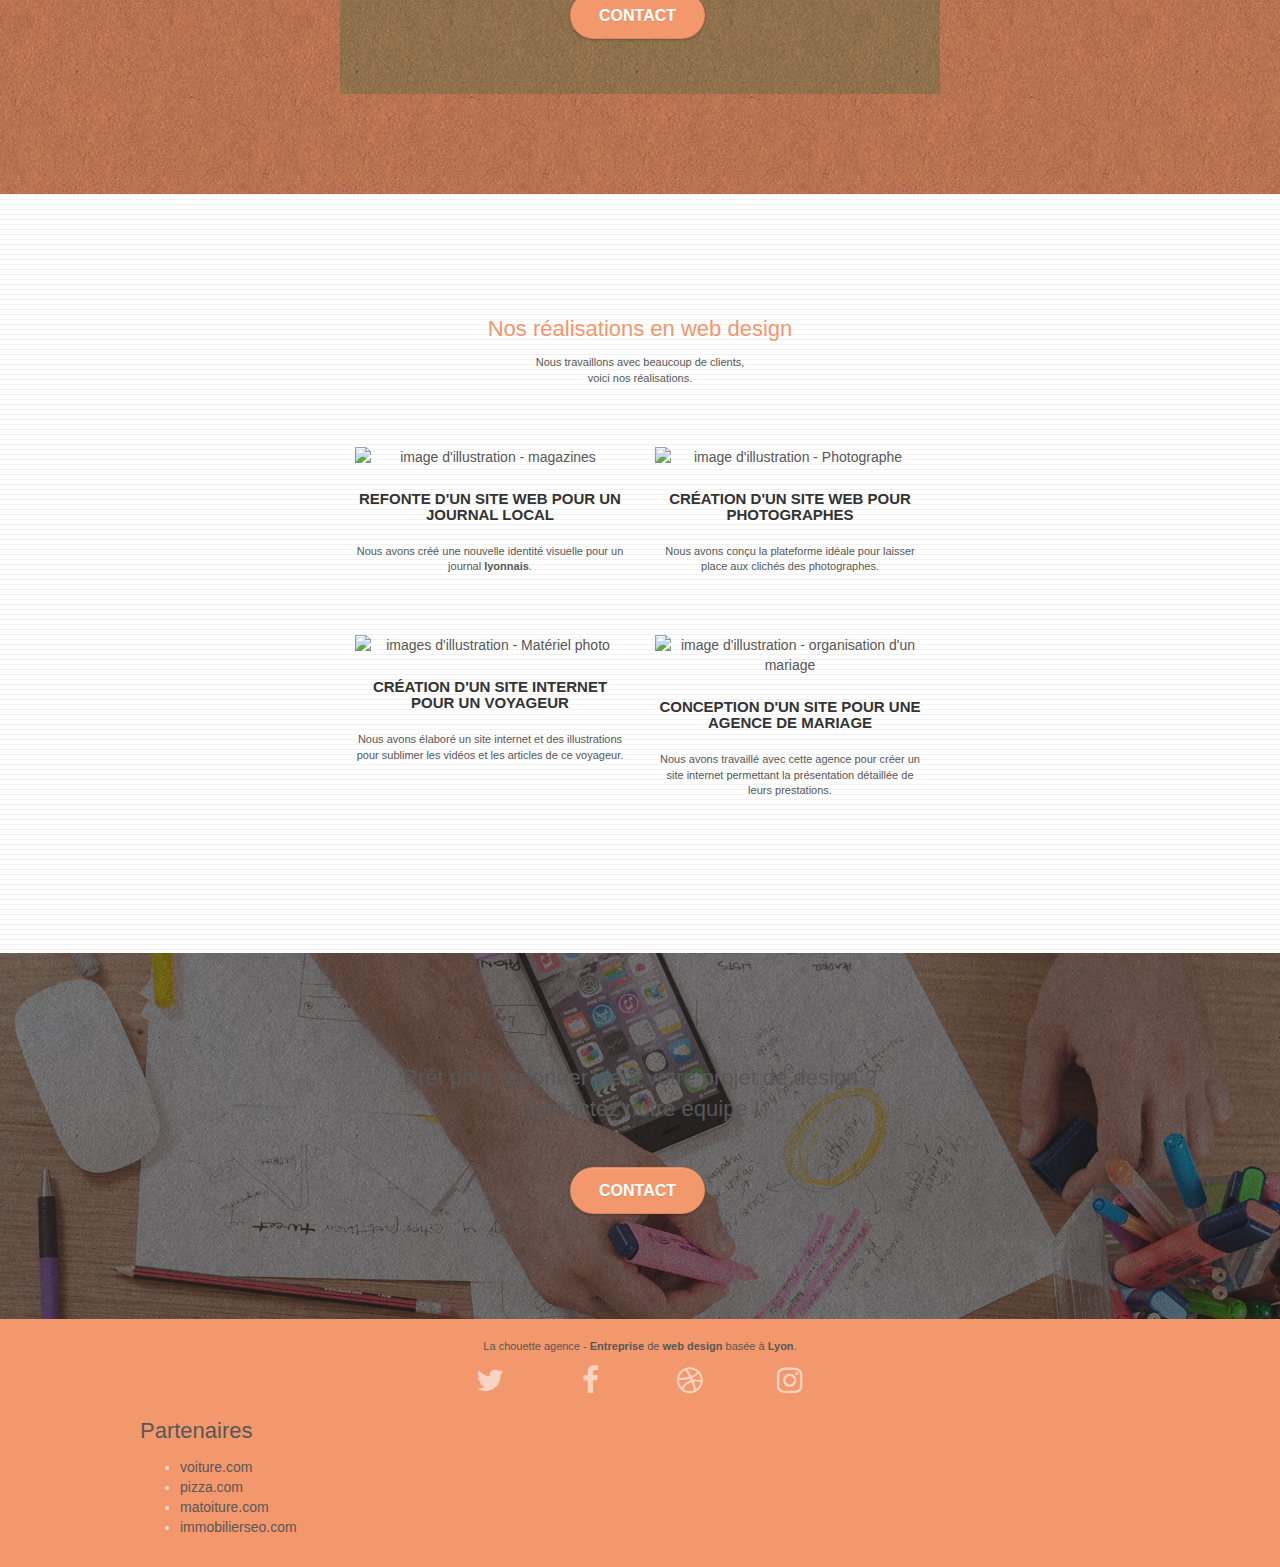
==== commit 0518b196: "- Ajout de balise meta og, twitter - Suppression de keywords, modification de description" ====
--- a/index.html
+++ b/index.html
@@ -1,25 +1,40 @@
 <!doctype html>
 <html lang="fr">
+
 <head>
-    <meta charset="utf-8">
-    <meta name="keywords" content="seo, google, site web, site internet, agence design paris, agence design, agence design,agence design,agence design,agence design,agence design,agence design,agence design,agence design">
-    <meta name="description" content="">
-    <meta name="viewport" content="width=device-width, initial-scale=1.0, viewport-fit=cover">
-    <link rel="shortcut icon" type="image/png" href="favicon.jpg">
-    
+	<meta charset="utf-8">
+	<meta name="description"
+		content="Votre entreprise de web design à lyon - La Chouette Agence vous apporte son expertise en web design">
+	<meta property="og:title" content="La Chouette Agence" />
+	<meta property="og:type" content="website" />
+	<meta property="og:url" content="https://innozenz.github.io/Projet_4_OC/" />
+	<meta property="og:image" content="favicon.jpg" />
+	<meta property="og:description"
+		content="Votre entreprise de web design à lyon - La Chouette Agence vous apporte son expertise en web design" />
+	<meta name="twitter:card" content="summary">
+	<meta name="twitter:title" content="La Chouette Agence">
+	<meta name="twitter:description"
+		content="Votre entreprise de web design à lyon - La Chouette Agence vous apporte son expertise en web design">
+	<meta name="twitter:creator" content="@Innozenz">
+	<meta name="twitter:image" content="favicon.jpg">
+	<meta name="viewport" content="width=device-width, initial-scale=1.0, viewport-fit=cover">
+	<link rel="shortcut icon" type="image/png" href="favicon.jpg">
+
+	<link rel="canonical" href="https://innozenz.github.io/Projet_4_OC/">
+
 	<link rel="stylesheet" type="text/css" href="./css/bootstrap.css">
 	<link rel="stylesheet" type="text/css" href="style.css">
 	<link rel="stylesheet" type="text/css" href="./css/font-awesome.css">
 	<link rel="stylesheet" type="text/css" href="./css/et-line.css">
-	
-    
-	<script src="./js/jquery-2.1.0.js"></script>
-	<script src="./js/bootstrap.js"></script>
-	<script src="./js/blocs.js"></script>
+
+
+	<script src="./js/jquery-2.1.0.js" defer></script>
+	<script src="./js/bootstrap.js" defer></script>
+	<script src="./js/blocs.js" defer></script>
 	<script src="./js/jquery.touchSwipe.js" defer></script>
-	<script src="./js/gmaps.js"></script>
-
-    <title>.</title>
+	<script src="./js/gmaps.js" defer></script>
+
+	<title>La Chouette Agence - Entreprise de web design à Lyon</title>
 
     
 <!-- Analytics -->
@@ -28,273 +43,332 @@
     
 </head>
 <body>
-<!-- Principal conteneur -->
-<div class="page-container">
-    
-<!-- bloc-0 -->
-<div class="bloc bgc-white l-bloc " id="bloc-0">
-	<div class="container bloc-sm">
-
-		<nav class="navbar row">
-			<div class="navbar-header">
-				<div class="keywords" style="color:#cccccc;font-size:1px;">Agence web à paris, stratégie web, web design, illustrations, design de site web, site web, web, internet, site internet, site</div>
-				<a class="navbar-brand" href="index.html"><img src="img/la-chouette-agence.png" alt="paris web design logo agence web meilleure agence" height="40" /></a>
-				<div class="keywords" style="color:#cccccc;font-size:1px;">Agence web à paris, stratégie web, web design, illustrations, design de site web, site web, web, internet, site internet, site</div>
-				<button id="nav-toggle" type="button" class="ui-navbar-toggle navbar-toggle" data-toggle="collapse" data-target=".navbar-1">
-					<span class="sr-only">Toggle navigation</span><span class="icon-bar"></span><span class="icon-bar"></span><span class="icon-bar"></span>
-				</button>
+	<!-- Principal conteneur -->
+	<div class="page-container">
+
+		<!-- bloc-0 -->
+		<header>
+			<div class="bloc bgc-white l-bloc " id="bloc-0">
+				<div class="container bloc-sm">
+					<nav class="navbar row">
+						<div class="navbar-header">
+							<a class="navbar-brand focusedInputBlack" href="/"><img src="img/la-chouette-agence.png"
+									alt="titre de la chouette agence" /></a>
+							<button id="nav-toggle" type="button" class="ui-navbar-toggle navbar-toggle"
+								data-toggle="collapse" data-target=".navbar-1">
+								<span class="sr-only">Toggle navigation</span><span class="icon-bar"></span><span
+									class="icon-bar"></span><span class="icon-bar"></span>
+							</button>
+						</div>
+						<div class="collapse navbar-collapse navbar-1 special-dropdown-nav">
+							<ul class="site-navigation nav navbar-nav">
+								<li>
+									<a class="focusedInputBlack" href="/">Accueil</a>
+								</li>
+								<li>
+									<a class="focusedInputBlack" href="contact.html">Contact &gt;</a>
+								</li>
+							</ul>
+						</div>
+					</nav>
+				</div>
 			</div>
-			<div class="collapse navbar-collapse navbar-1 special-dropdown-nav">
-				<ul class="site-navigation nav navbar-nav">
-					<li>
-						<a href="index.html">Accueil</a>
-					</li>
-					<li>
-					</li>
-					<li>
-						<a href="contact.html">page2 &gt;</a>
-					</li>
-				</ul>
+
+			<!-- bloc-0 END -->
+
+
+			<!-- bloc-1-presentation -->
+			<div class="bloc bgc-dark-slate-blue bg-banniere d-bloc bg-t-edge bloc-bg-texture texture-paper b-parallax"
+				id="bloc-1-hero">
+				<div class="container bloc-lg">
+					<div class="row tight-width-whitespace grey-background">
+						<div class="col-sm-12">
+							<img src="img/logo.png" class="center-block image-resize-mode"
+								alt="logo de la chouette agence" />
+							<h1 class="text-center hero-bloc-text tc-image ">
+								La Chouette Agence
+								<br>
+								Votre entreprise de web design à Lyon
+							</h1>
+							<div class="text-center">
+								<a href="contact.html" class="btn btn-lg btn-clean btn-rd cta-hero btn-atomic-tangerine"
+									id="cta-hero">Contact</a>
+							</div>
+						</div>
+					</div>
+				</div>
 			</div>
-		</nav>
+		</header>
+		<!-- bloc-1-presentation END -->
+
+		<!-- bloc-2-services -->
+		<main id="main">
+			<section class="bloc bgc-white l-bloc" id="bloc-2-services">
+				<div class="container bloc-md">
+					<div class="row">
+						<div>
+							<h2 class="text-center tc-white">Nos services</h2>
+						</div>
+						<div class="col-sm-12 text-center">
+							<p class="explain">La chouette agence est une entreprise de web design située à Lyon qui
+								aide les
+								entreprises à devenir attractives et visibles sur internet.</p>
+						</div>
+					</div>
+					<div class="row voffset-lg med-width-whitespace">
+						<article class="col-sm-4">
+							<div class="text-center">
+								<span class="et-icon-browser sm-shadow icon-dark-slate-blue icons icon-lg"></span>
+							</div>
+							<h3 class="mg-md text-center">
+								Web design
+							</h3>
+							<p class="text-center ">
+								Que vous ayez un site web qui a besoin d&rsquo;un rafraîchissement ou que vous partiez
+								de
+								zéro, laissez-nous vous réaliser un <strong>web design</strong> dont vous serez fier.
+							</p>
+						</article>
+						<article class="col-sm-4">
+							<div class="text-center">
+								<span class="et-icon-presentation sm-shadow icon-dark-slate-blue icons icon-lg"></span>
+							</div>
+							<h3 class="mg-md text-center">
+								&nbsp;Stratégie
+							</h3>
+							<p class="text-center ">
+								Plutôt que de suggérer des <strong>designs</strong> à la mode, nous travaillerons avec
+								vous
+								pour comprendre
+								vos objectifs commerciaux afin de vous proposer le meilleur <strong>web design</strong>
+								possible.<br>
+							</p>
+						</article>
+						<article class="col-sm-4">
+							<div class="text-center">
+								<span class="et-icon-edit sm-shadow icon-dark-slate-blue icons icon-lg"></span>
+							</div>
+							<h3 class="mg-md text-center">
+								Illustrations
+							</h3>
+							<p class="text-center ">
+								Un bon <strong>web design</strong> n'est rien sans de bonnes illustrations. Laissez
+								faire
+								notre équipe de
+								graphistes talentueux pour donner à vos pages une touche finale d'élégance.
+							</p>
+						</article>
+					</div>
+					<div class="row voffset-lg voffset">
+						<div class="col-xs-12 col-md-8 col-md-offset-2 text-center">
+							<q class="quote">
+								"La chouette agence est une excellente agence web ! Les web designers ont réussi à
+								capturer l'essence de notre entreprise et à l'intégrer à notre site. Cela nous a aidé à
+								doubler nos ventes en ligne à Lyon."<br>
+								<cite>Maxime Guibard, PDG de À vos fourchettes</cite>
+							</q>
+
+						</div>
+					</div>
+				</div>
+			</section>
+			<!-- bloc-2-services END -->
+
+			<!-- bloc-3-what-i-do -->
+			<section
+				class="bloc tc-white bgc-atomic-tangerine bg-presentation d-bloc bloc-bg-texture texture-paper b-parallax"
+				id="bloc-3-what-i-do">
+				<div class="container bloc-lg">
+					<div class="row tight-width-whitespace black-background">
+						<div class="col-sm-12">
+							<h2 class="mg-md text-center tc-image">
+								Notre objectif : aider les entreprises de Lyon à se développer
+							</h2>
+							<p class="mg-md text-center white">
+								Nous souhaitons aider les <strong>entreprises</strong> de la région
+								<strong>Lyonnaise</strong> à se développer et à connaître
+								le succès. Nous travaillons pour aider les <strong>entreprises</strong> locales à
+								attirer de
+								nouveaux clients
+								.<br>
+							</p>
+							<p class="text-center white">
+								Nous aimons collaborer avec des entrepreneurs créatifs et des
+								<strong>entreprises</strong>
+								locale, qu’elles
+								aient besoin de créer un site de A à Z ou de donner un coup de jeune à leur site. Que
+								vous
+								ayez besoin d’une identité visuelle complète ou d’une refonte de votre site, n’hésitez
+								pas à
+								nous contacter. Nous travaillerons ensemble pour créer des sites beau et bien
+								structurés,
+								qui seront facilement trouvable sur les moteurs de recherche. <br>
+								<a href="contact.html"
+									class="btn btn-lg btn-clean btn-rd cta-hero btn-atomic-tangerine">Contact</a>
+							</p>
+						</div>
+					</div>
+				</div>
+			</section>
+			<!-- bloc-3-what-i-do END -->
+
+			<!-- bloc-4-portfolio -->
+			<section class="bloc bgc-white bg-lines-h2-bg bg-repeat l-bloc" id="bloc-4-portfolio">
+				<div class="container bloc-lg">
+					<div class="row">
+						<div>
+							<h2 class="text-center tc-white">Nos réalisations en web design</h2>
+						</div>
+						<div class="col-sm-12 text-center">
+							<p class="explain">Nous travaillons avec beaucoup de clients, <br> voici nos réalisations.
+							</p>
+						</div>
+					</div>
+					<div class="row tight-width-whitespace portfolio-row">
+						<article class="col-sm-6">
+							<a href="#" data-lightbox="img/magazines.jpg" data-gallery-id="gallery-1"
+								data-caption="Refonte d'un site web pour un journal local" data-frame="snapshot-lb"><img
+									src="img/magazines.jpg" alt="image d'illustration - magazines"
+									class="img-responsive portfolio-thumb" /></a>
+							<h3 class="mg-md text-center">
+								Refonte d'un site web pour un journal local
+							</h3>
+							<p class="text-center">
+								Nous avons créé une nouvelle identité visuelle pour un journal
+								<strong>lyonnais</strong>.
+							</p>
+						</article>
+						<article class="col-sm-6">
+							<a href="#" data-lightbox="img/photographe.jpg" data-gallery-id="gallery-1"
+								data-caption="Création d'un site web pour photographes" data-frame="snapshot-lb"><img
+									src="img/photographe.jpg" class="img-responsive portfolio-thumb"
+									alt="image d'illustration - Photographe" /></a>
+							<h3 class="mg-md text-center">
+								Création d'un site web pour photographes
+							</h3>
+							<p class="text-center">
+								Nous avons conçu la plateforme idéale pour laisser place aux clichés des photographes.
+							</p>
+						</article>
+					</div>
+					<div class="row tight-width-whitespace portfolio-row">
+						<article class="col-sm-6">
+							<a href="#" data-lightbox="img/materiel-photo.jpg" data-gallery-id="gallery-1"
+								data-caption="Création d'un site internet pour un voyageur"
+								data-frame="snapshot-lb"><img src="img/materiel-photo.jpg"
+									class="img-responsive portfolio-thumb"
+									alt="images d'illustration - Matériel photo" /></a>
+							<h3 class="mg-md text-center">
+								Création d'un site internet pour un voyageur
+							</h3>
+							<p class="text-center">
+								Nous avons élaboré un site internet et des illustrations pour sublimer les vidéos et les
+								articles de ce voyageur.
+							</p>
+						</article>
+						<article class="col-sm-6">
+							<a href="#" data-lightbox="img/bureau.jpg" data-gallery-id="gallery-1"
+								data-caption="Conception d'un site pour une agence de mariage"
+								data-frame="snapshot-lb"><img src="img/bureau.jpg"
+									class="img-responsive portfolio-thumb"
+									alt="image d'illustration - organisation d'un mariage" /></a>
+							<h3 class="mg-md text-center">
+								Conception d'un site pour une agence de mariage
+							</h3>
+							<p class="text-center">
+								Nous avons travaillé avec cette agence pour créer un site internet permettant la
+								présentation détaillée de leurs prestations.
+							</p>
+						</article>
+					</div>
+				</div>
+			</section>
+			<!-- bloc-4-portfolio END -->
+
+			<!-- bloc-5-cta -->
+			<section class="bloc bgc-dark-slate-blue bg-banniere d-bloc bloc-bg-texture texture-paper" id="bloc-5-cta">
+				<div class="container bloc-lg">
+					<div class="row tight-width-whitespace grey-background">
+						<div class="col-sm-12">
+							<h2 class="mg-md text-center tc-image">
+								Prêt pour redonner vie à votre projet de design ?<br>Contactez notre équipe !
+							</h2>
+							<div class="col-sm-12 text-center">
+								<a href="contact.html"
+									class="btn btn-atomic-tangerine btn-clean btn-rd btn-lg cta-hero">Contact</a>
+							</div>
+						</div>
+					</div>
+				</div>
+			</section>
+			<!-- bloc-5-cta END -->
+		</main>
+
+
+
+		<!-- Footer - bloc-8 -->
+
+		<footer class="bloc bgc-atomic-tangerine d-bloc" id="bloc-8">
+			<div class="container bloc-sm">
+				<div class="row">
+					<div class="col-sm-12">
+						<p class="text-center">
+							La chouette agence - <strong>Entreprise</strong> de <strong>web design</strong> basée à
+							<strong>Lyon</strong>.<br>
+						</p>
+						<div class="row row-no-gutters social">
+							<div class="col-sm-3">
+								<div class="text-center">
+									<a id="twitter" class="social" href="/"><span
+											class="fa fa-twitter icon-md"></span></a>
+								</div>
+							</div>
+							<div class="col-sm-3">
+								<div class="text-center">
+									<a id="facebook" class="social" href="/"><span
+											class="fa fa-facebook icon-md"></span></a>
+								</div>
+							</div>
+							<div class="col-sm-3">
+								<div class="text-center">
+									<a id="dribbble" class="social" href="/"><span
+											class="fa fa-dribbble icon-md"></span></a>
+								</div>
+							</div>
+							<div class="col-sm-3">
+								<div class="text-center">
+									<a id="instagram" class="social" href="/"><span
+											class="fa fa-instagram icon-md"></span></a>
+								</div>
+							</div>
+						</div>
+						<div class="partners row">
+							<div class="col-sm-12">
+								<aside>
+									<h2 class="partners_title">Partenaires</h2>
+									<ul>
+										<li><a href="voiture.com">voiture.com</a></li>
+										<li><a href="pizza.com">pizza.com</a></li>
+										<li><a href="matoiture.com">matoiture.com</a></li>
+										<li><a href="immobilierseo.com">immobilierseo.com</a></li>
+									</ul>
+								</aside>
+							</div>
+						</div>
+					</div>
+				</div>
+			</div>
+		</footer>
+		<!-- Footer - bloc-8 END -->
+
+		<!-- ScrollToTop Button -->
+		<span class="bloc-button btn btn-d scrollToTop" id="white" onclick="scrollToTarget('1')" tabindex="0"><span
+				class="fa fa-chevron-up"></span></span>
+		<!-- ScrollToTop Button END-->
+
 	</div>
-</div>
-<!-- bloc-0 END -->
-
-<!-- bloc-1-presentation -->
-<div class="bloc bgc-dark-slate-blue bg-banniere d-bloc bg-t-edge bloc-bg-texture texture-paper b-parallax" id="bloc-1-hero">
-	<div class="container bloc-lg">
-		<div class="row tight-width-whitespace">
-			<div class="col-sm-12">
-				<img src="img/logo.png" class="center-block image-resize-mode" width="100" alt="La chouette agence, agence web paris, création logo paris" />
-				<h1 class="text-center hero-bloc-text tc-white ">
-					La chouette agence.
-				</h1>
-				<div class="text-center">
-					<a href="contact.html" class="btn btn-lg btn-clean btn-rd cta-hero btn-atomic-tangerine" id="cta-hero">Contact</a>
-				</div>
-			</div>
-		</div>
-	</div>
-</div>
-<!-- bloc-1-presentation END -->
-
-<!-- bloc-2-services -->
-<div class="bloc bgc-white l-bloc" id="bloc-2-services">
-	<div class="container bloc-md">
-		<div class="row">
-			<div class="col-sm-12 text-center">
-				<img alt="agence web, agence web paris, web design paris, stratégie web" src="img/title.png" />
-			</div>
-		</div>
-		<div class="row voffset-lg med-width-whitespace">
-			<div class="col-sm-4">
-				<div class="text-center">
-					<span class="et-icon-browser sm-shadow icon-dark-slate-blue icons icon-lg"></span>
-				</div>
-				<h3 class="mg-md text-center">
-					Web design
-				</h3>
-				<p class="text-center ">
-					Que vous ayez un site web qui a besoin d&rsquo;un rafraîchissement ou que vous partiez de zéro, laissez-nous vous réaliser un design dont vous serez fier.
-				</p>
-			</div>
-			<div class="col-sm-4">
-				<div class="text-center">
-					<span class="et-icon-presentation sm-shadow icon-dark-slate-blue icons icon-lg"></span>
-				</div>
-				<h3 class="mg-md text-center">
-					&nbsp;Stratégie
-				</h3>
-				<p class="text-center ">
-					Plutôt que de suggérer des designs à la mode, nous travaillerons avec vous pour comprendre vos objectifs commerciaux afin de vous proposer le meilleur design possible.<br>
-				</p>
-			</div>
-			<div class="col-sm-4">
-				<div class="text-center">
-					<span class="et-icon-edit sm-shadow icon-dark-slate-blue icons icon-lg"></span>
-				</div>
-				<h3 class="mg-md text-center">
-					Illustrations
-				</h3>
-				<p class="text-center ">
-					Un bon design n'est rien sans de bonnes illustrations. Laissez faire notre équipe de graphistes talentueux pour donner à vos pages une touche finale d'élégance.
-				</p>
-			</div>
-		</div>
-		<div class="row voffset-lg voffset">
-			<div class="col-xs-12 col-md-8 col-md-offset-2 text-center">
-				<img alt="agence web, agence web paris, web design paris, stratégie web" src="img/citation.png" />
-
-			</div>
-		</div>
-	</div>
-</div>
-<!-- bloc-2-services END -->
-
-<!-- bloc-3-what-i-do -->
-<div class="bloc tc-white bgc-atomic-tangerine bg-presentation d-bloc bloc-bg-texture texture-paper b-parallax" id="bloc-3-what-i-do">
-	<div class="container bloc-lg">
-		<div class="row tight-width-whitespace black-background">
-			<div class="col-sm-12">
-				<h2 class="mg-md text-center tc-white">
-					Nous souhaitons aider les entreprises de la région Lyonnaise à se développer et à connaître le succès. Nous travaillons pour aider les entreprises locales à attirer de nouveaux clients .<br>
-				</h2>
-				<p class="text-center white">
-					Nous aimons collaborer avec des entrepreneurs créatifs et des entreprises locale, qu’elles aient besoin de créer un site de A à Z ou de donner un coup de jeune à leur site. Que vous ayez besoin d’une identité visuelle complète ou d’une refonte de votre site, n’hésitez pas à nous contacter. Nous travaillerons ensemble pour créer des sites beau et bien structurés, qui seront facilement trouvable sur les moteurs de recherche. <br><br><a class="ltc-white bold-link" href="contact.html">Contactez notre équipe</a><br>
-				</p>
-			</div>
-		</div>
-	</div>
-</div>
-<!-- bloc-3-what-i-do END -->
-
-<!-- bloc-4-portfolio -->
-<div class="bloc bgc-white bg-lines-h2-bg bg-repeat l-bloc" id="bloc-4-portfolio">
-	<div class="container bloc-lg">
-		<div class="row">
-			<div class="col-sm-12 text-center">
-				<img alt="agence web, agence web paris, web design paris, stratégie web" src="img/title2.png" />
-			</div>
-		</div>
-		<div class="row tight-width-whitespace portfolio-row">
-			<div class="col-sm-6">
-				<a href="#" data-lightbox="img/1.jpg" data-gallery-id="gallery-1" data-caption="Refonte d'un site web pour un journal local" data-frame="snapshot-lb"><img src="img/1.jpg" alt="paris web design logo agence web meilleure agence et refonte site web journal" class="img-responsive portfolio-thumb" /></a>
-				<h3 class="mg-md text-center">
-					Refonte d'un site web pour un journal local
-				</h3>
-				<p class="text-center">
-					Nous avons créé une nouvelle identité visuelle pour un journal lyonnais.
-				</p>
-			</div>
-			<div class="col-sm-6">
-				<a href="#" data-lightbox="img/2.jpg" data-gallery-id="gallery-1" data-caption="Création d'un site web pour photographes" data-frame="snapshot-lb"><img src="img/2.jpg" class="img-responsive portfolio-thumb" alt="paris web design logo agence web meilleure agence, Création d'un site web pour photographes" /></a>
-				<h3 class="mg-md text-center">
-					Création d'un site web pour photographes
-				</h3>
-				<p class="text-center">
-					Nous avons conçu la plateforme idéale pour laisser place aux clichés des photographes.
-				</p>
-			</div>
-		</div>
-		<div class="row tight-width-whitespace portfolio-row">
-			<div class="col-sm-6">
-				<a href="#" data-lightbox="img/3.bmp" data-gallery-id="gallery-1" data-caption="Création d'un site internet pour un voyageur" data-frame="snapshot-lb"><img src="img/3.bmp" class="img-responsive portfolio-thumb" alt="paris web design logo agence web meilleure agence, Création d'un site web pour voyageur"/></a>
-				<h3 class="mg-md text-center">
-					Création d'un site internet pour un voyageur
-				</h3>
-				<p class="text-center">
-					Nous avons élaboré un site internet et des illustrations pour sublimer les vidéos et les articles de ce voyageur.
-				</p>
-			</div>
-			<div class="col-sm-6">
-				<a href="#" data-lightbox="img/4.bmp" data-gallery-id="gallery-1" data-caption="Conception d'un site pour une agence de mariage" data-frame="snapshot-lb"><img src="img/4.bmp" class="img-responsive portfolio-thumb" alt="paris web design logo agence web meilleure agence, Création d'un site web pour agence de mariage" /></a>
-				<h3 class="mg-md text-center">
-					Conception d'un site pour une agence de mariage
-				</h3>
-				<p class="text-center">
-					Nous avons travaillé avec cette agence pour créer un site internet permettant la présentation détaillée de leurs prestations.
-				</p>
-			</div>
-		</div>
-	</div>
-</div>
-<!-- bloc-4-portfolio END -->
-
-<!-- bloc-5-cta -->
-<div class="bloc bgc-dark-slate-blue bg-banniere d-bloc bloc-bg-texture texture-paper" id="bloc-5-cta">
-	<div class="container bloc-lg">
-		<div class="row">
-			<h2 class="mg-md text-center tc-white">
-				Prêt pour redonner vie à votre projet ?<br>Contactez notre équipe !
-			</h2>
-			<div class="col-sm-12 text-center">
-				<a href="contact.html" class="btn btn-atomic-tangerine btn-clean btn-rd btn-lg cta-hero">Contact</a>
-			</div>
-		</div>
-	</div>
-</div>
-<!-- bloc-5-cta END -->
-
-<!-- Footer - bloc-8 -->
-<div class="bloc bgc-atomic-tangerine d-bloc" id="bloc-8">
-	<div class="container bloc-sm">
-		<div class="row">
-			<div class="col-sm-12">
-				<p class="text-center white">
-					La chouette agence - Agence web basée à Lyon.<br>
-				</p>
-				<div class="row row-no-gutters social">
-					<div class="col-sm-3">
-						<div class="text-center">
-							<a class="social" href="index.html"><span class="fa fa-twitter icon-md"></span></a>
-						</div>
-					</div>
-					<div class="col-sm-3">
-						<div class="text-center">
-							<a class="social" href="index.html"><span class="fa fa-facebook icon-md"></span></a>
-						</div>
-					</div>
-					<div class="col-sm-3">
-						<div class="text-center">
-							<a class="social" href="index.html"><span class="fa fa-dribbble icon-md"></span></a>
-						</div>
-					</div>
-					<div class="col-sm-3">
-						<div class="text-center">
-							<a class="social" href="index.html"><span class="fa fa-instagram icon-md"></span></a>
-						</div>
-					</div>
-					<div class="keywords" style="color:#F3976C;">Agence web à paris, stratégie web, web design, illustrations, design de site web, site web, web, internet, site internet, site</div>
-				</div>
-				<div class="row">
-					<div class="col-sm-4">
-						Partenaires
-							<ul>
-								<li><a href="voiture.com">voiture.com</a></li>
-								<li><a href="pizza.com">pizza.com</a></li>
-								<li><a href="matoiture.com">matoiture.com</a></li>
-								<li><a href="immobilierseo.com">immobilierseo.com</a></li>
-							</ul>		
-					</div>
-					<div class="col-sm-4">
-						Annuaires liste 1
-						<ul>
-							<li><a href="annuaireagence.com">annuaireagence.com</a></li>
-							<li><a href="annuaireseo.com">annuaireseo.com</a></li>
-							<li><a href="annuairemarketing.com">annuairemarketing.com</a></li>
-							<li><a href="123seoture.com">123seo.com</a></li>
-							<li><a href="123site.com">123site.com</a></li>
-							<li><a href="annuairewordpress.com">annuairewordpress.com</a></li>
-							<li><a href="listeagence.com">listeagence.com</a></li>
-							<li><a href="meilleuresagencesparis.com">meilleuresagencesparis.com</a></li>
-							<li><a href="listeseo.com">listeseo.com</a></li>
-						</ul>
-					</div>
-					<div class="col-sm-4">
-						Annuaires liste 2
-						<ul>
-							<li><a href="betterseo.com">betterseo.com</a></li>
-							<li><a href="ameliorerseo.com">ameliorerseo.com</a></li>
-							<li><a href="seojuicelien.com">seojuicelien.com</a></li>
-							<li><a href="meilleursliens.com">meilleursliens.com</a></li>
-							<li><a href="liensagogo.com">liensagogo.com</a></li>
-							<li><a href="backlink.com">backlink.com</a></li>
-							<li><a href="linkjuiceannuaire.com">linkjuiceannuaire.com</a></li>
-							<li><a href="remontersurgoogle.com">remontersurgoogle.com</a></li>
-							<li><a href="vraiseofiable.com">vraiseofiable.com</a></li>
-						</ul>
-					</div>
-				</div>
-			</div>
-		</div>
-	</div>
-</div>
-<!-- Footer - bloc-8 END -->
-
-</div>
-<!-- Principal conteneur END -->
-    
+	<!-- Principal conteneur END -->
+
 
 </body>
 </html>
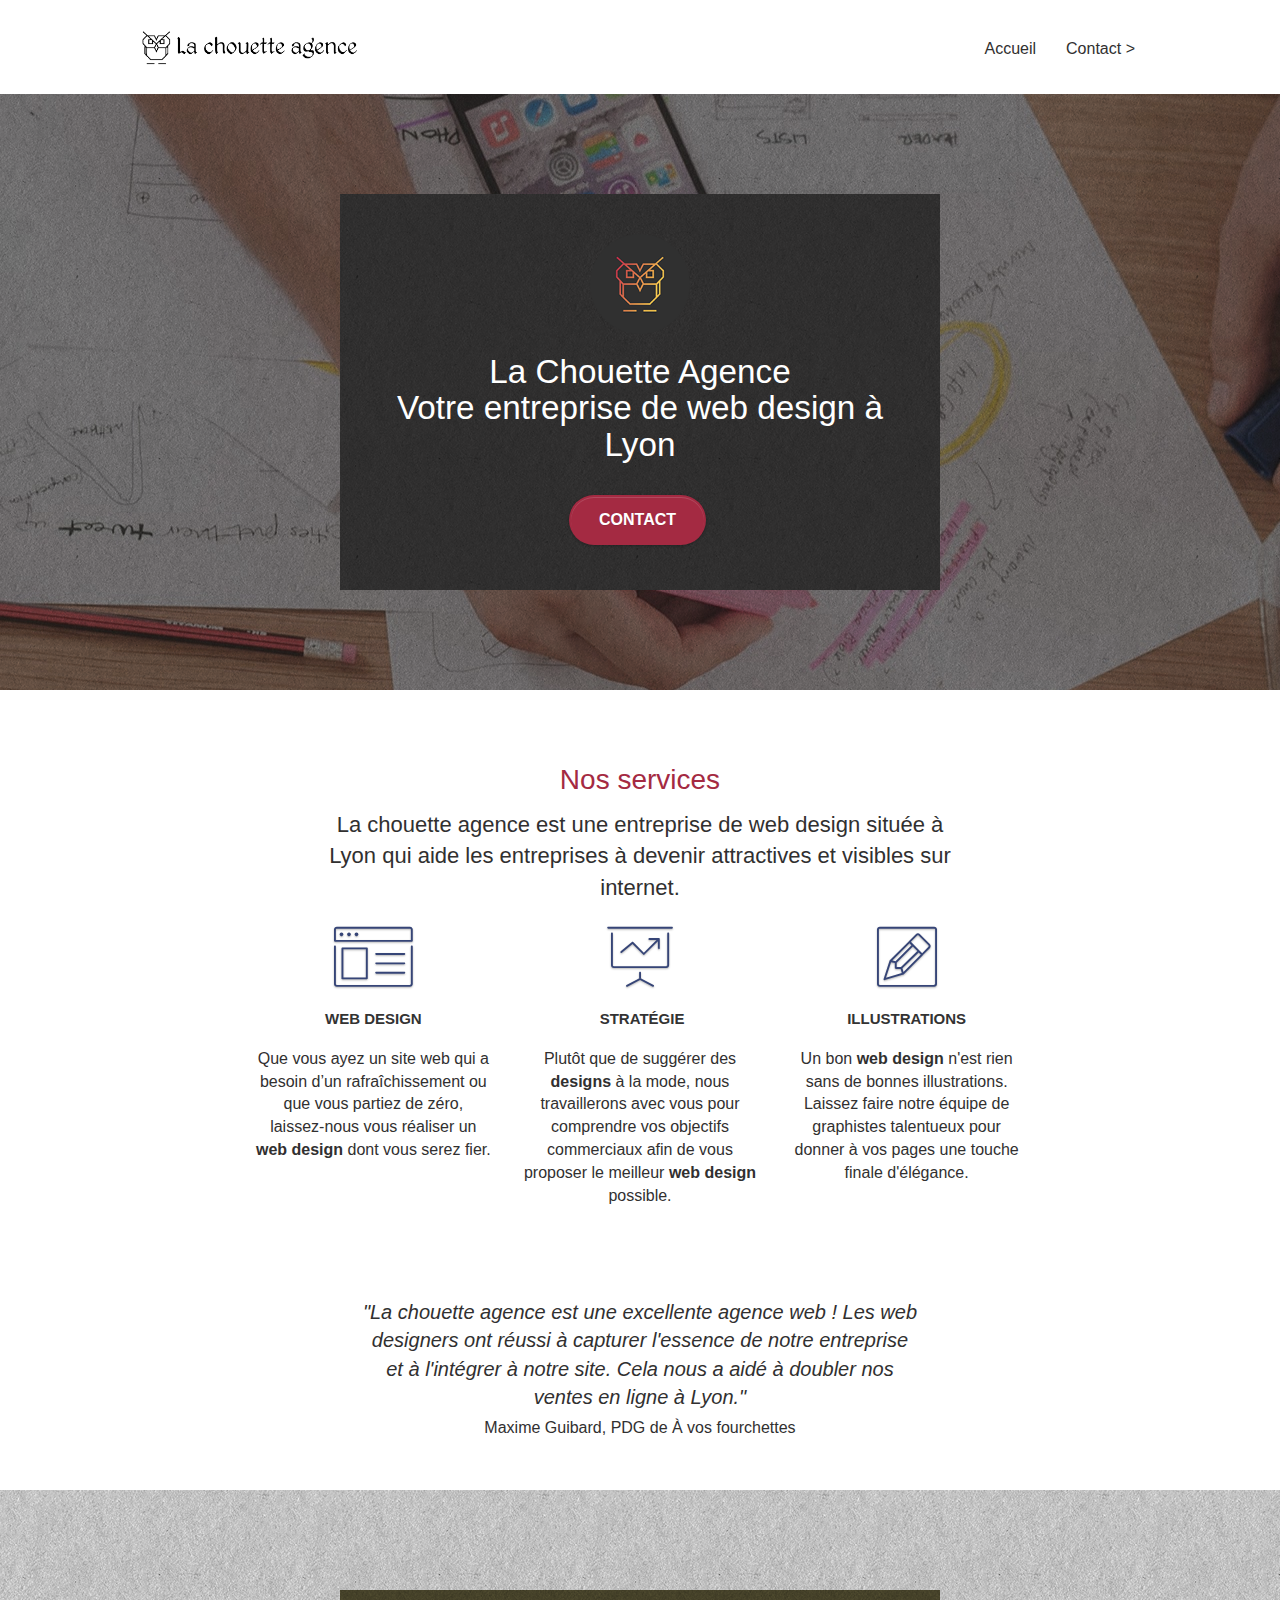
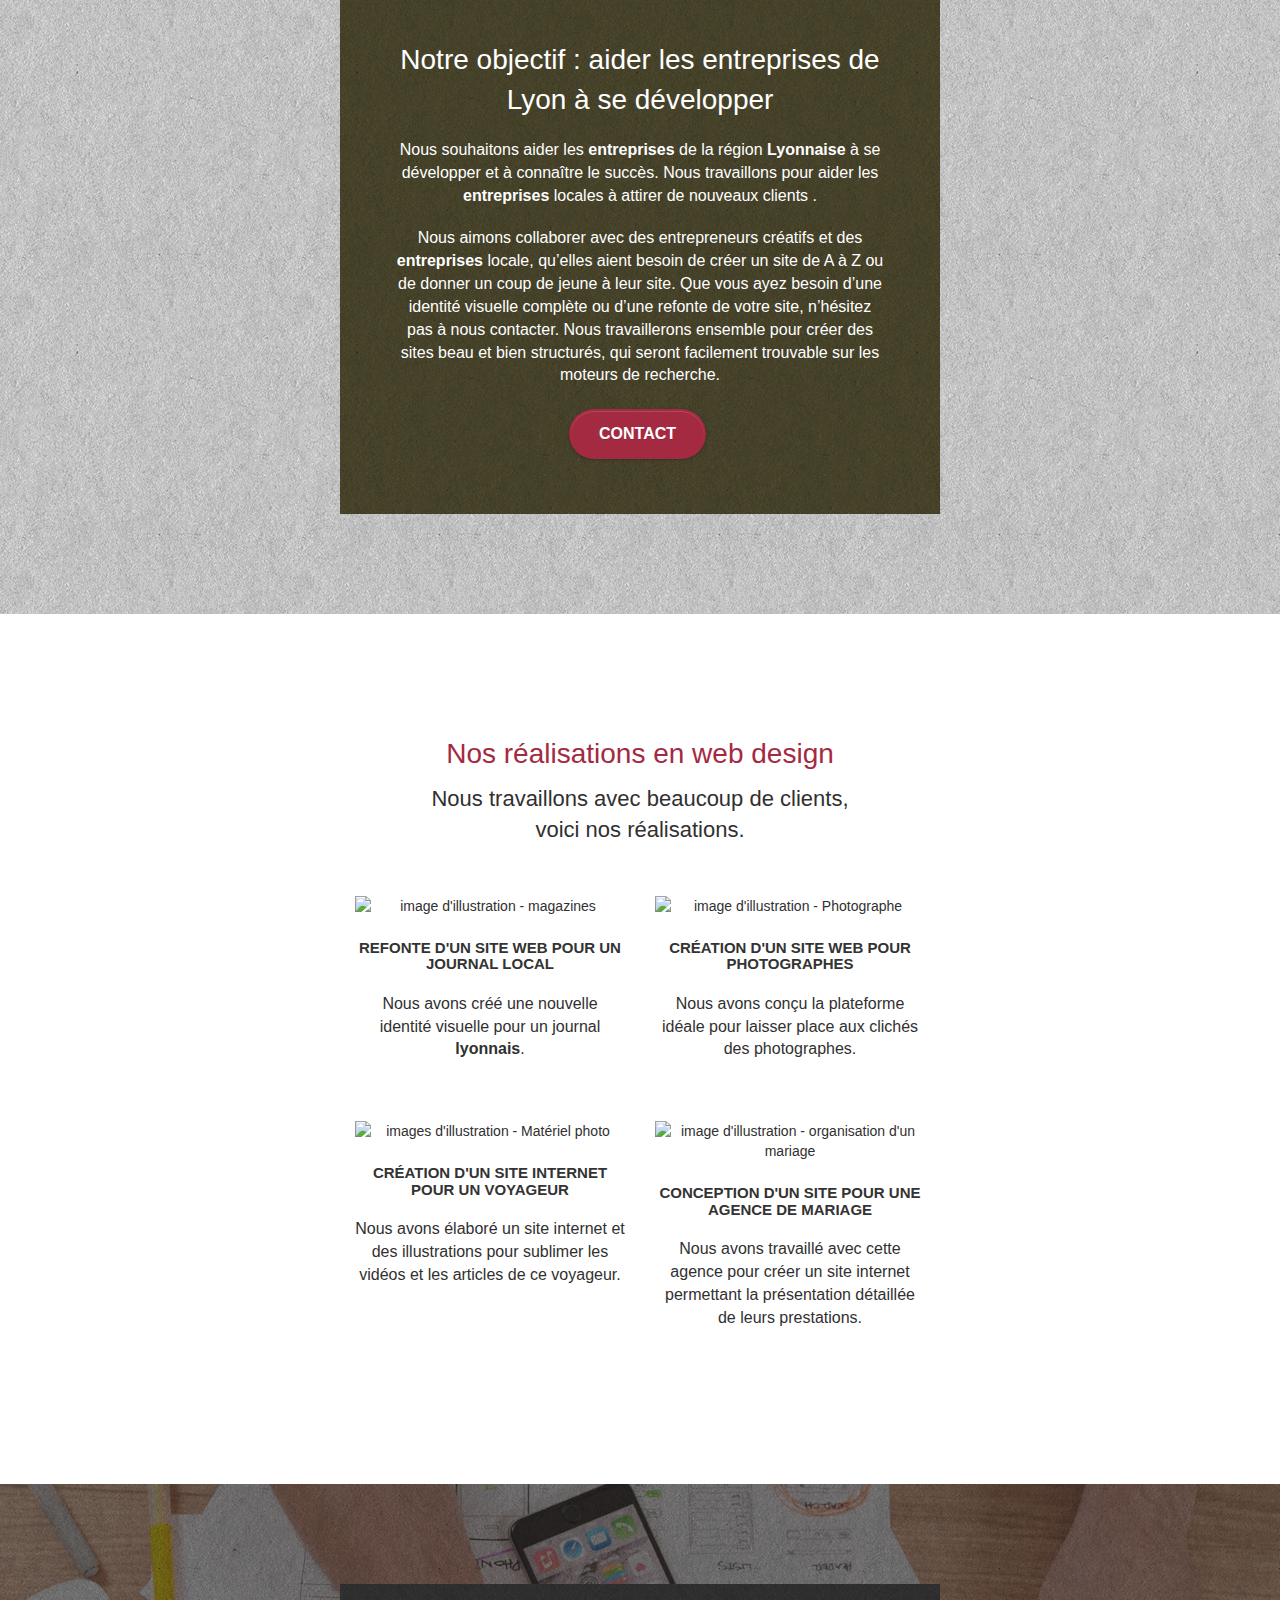
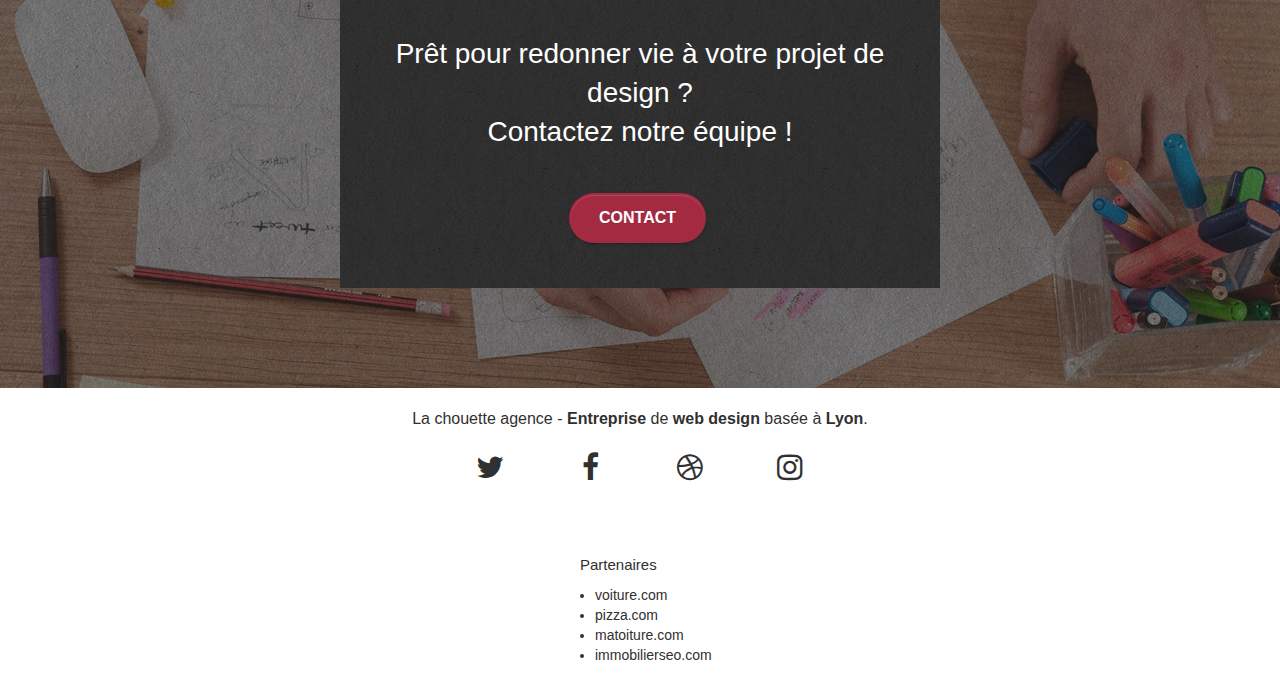
==== commit cc269152: "Modifications css & images" ====
--- a/index.html
+++ b/index.html
@@ -23,7 +23,7 @@
 	<link rel="canonical" href="https://innozenz.github.io/Projet_4_OC/">
 
 	<link rel="stylesheet" type="text/css" href="./css/bootstrap.css">
-	<link rel="stylesheet" type="text/css" href="style.css">
+	<link rel="stylesheet" type="text/css" href="./style.css">
 	<link rel="stylesheet" type="text/css" href="./css/font-awesome.css">
 	<link rel="stylesheet" type="text/css" href="./css/et-line.css">
 
@@ -63,7 +63,7 @@
 						<div class="collapse navbar-collapse navbar-1 special-dropdown-nav">
 							<ul class="site-navigation nav navbar-nav">
 								<li>
-									<a class="focusedInputBlack" href="/">Accueil</a>
+									<a class="focusedInputBlack" href="./">Accueil</a>
 								</li>
 								<li>
 									<a class="focusedInputBlack" href="contact.html">Contact &gt;</a>
--- a/style.css
+++ b/style.css
@@ -1,59 +1,68 @@
 body {
-    margin: 0;
-    padding: 0;
-    background: #FFF;
-    overflow-x: hidden;
-    -webkit-font-smoothing: antialiased;
-    -moz-osx-font-smoothing: grayscale;
+  margin: 0;
+  padding: 0;
+  background: #fff;
+  overflow-x: hidden;
+  -webkit-font-smoothing: antialiased;
+  -moz-osx-font-smoothing: grayscale;
 }
 
 a,
 button {
-    transition: all .3s ease-in-out;
-    outline: none!important;
+  transition: all 0.3s ease-in-out;
+  outline: none !important;
 }
 
 a:hover {
-    text-decoration: none;
-    cursor: pointer;
-}
+  text-decoration: none;
+  cursor: pointer;
+}
+
+.focusedInputBlack:focus {
+  border-color: #313030;
+  outline: 0;
+  outline: thin dotted \9;
+  -moz-box-shadow: 0 0 8px #313030;
+  box-shadow: 0 0 8px #313030!important;
+}
+
 
 #page-loading-blocs-notifaction {
-    position: fixed;
-    top: 0;
-    bottom: 0;
-    width: 100%;
-    z-index: 100000;
-    background: #FFFFFF url("img/pageload-spinner.gif") no-repeat center center;
+  position: fixed;
+  top: 0;
+  bottom: 0;
+  width: 100%;
+  z-index: 100000;
+  background: #ffffff url("img/pageload-spinner.gif") no-repeat center center;
 }
 
 .bloc {
-    width: 100%;
-    clear: both;
-    background: 50% 50% no-repeat;
-    padding: 0 50px;
-    -webkit-background-size: cover;
-    -moz-background-size: cover;
-    -o-background-size: cover;
-    background-size: cover;
-    position: relative;
+  width: 100%;
+  clear: both;
+  background: 50% 50% no-repeat;
+  padding: 0 50px;
+  -webkit-background-size: cover;
+  -moz-background-size: cover;
+  -o-background-size: cover;
+  background-size: cover;
+  position: relative;
 }
 
 .bloc .container {
-    padding-left: 0;
-    padding-right: 0;
+  padding-left: 0;
+  padding-right: 0;
 }
 
 .bloc-lg {
-    padding: 100px 50px;
+  padding: 100px 50px;
 }
 
 .bloc-md {
-    padding: 50px;
+  padding: 50px;
 }
 
 .bloc-sm {
-    padding: 20px 50px;
+  padding: 20px 50px;
 }
 
 .bg-center,
@@ -66,45 +75,41 @@
 .bg-tr-edge,
 .bg-br-edge,
 .bg-repeat {
-    -webkit-background-size: auto!important;
-    -moz-background-size: auto!important;
-    -o-background-size: auto!important;
-    background-size: auto!important;
+  -webkit-background-size: auto !important;
+  -moz-background-size: auto !important;
+  -o-background-size: auto !important;
+  background-size: auto !important;
 }
 
 .bg-repeat {
-    background: repeat;
+  background: repeat;
 }
 
 .bg-t-edge {
-    background: top no-repeat;
+  background: top no-repeat;
 }
 
 .bloc-bg-texture::before {
-    content: "";
-    background-size: 2px 2px;
-    position: absolute;
-    top: 0;
-    bottom: 0;
-    left: 0;
-    right: 0;
+  content: "";
+  background-size: 2px 2px;
+  position: absolute;
+  top: 0;
+  bottom: 0;
+  left: 0;
+  right: 0;
 }
 
 .texture-paper::before {
-    background: url("img/texture-paper.png");
-    background-size: 280px 280px;
+  background: url("img/texture-paper.png");
+  background-size: 280px 280px;
 }
 
 .b-parallax {
-    background-attachment: fixed;
-}
-
-.d-bloc {
-    color: rgba(255, 255, 255, .7);
+  background-attachment: fixed;
 }
 
 .d-bloc button:hover {
-    color: rgba(255, 255, 255, .9);
+  color: rgba(255, 255, 255, 0.9);
 }
 
 .d-bloc .icon-round,
@@ -112,11 +117,11 @@
 .d-bloc .icon-rounded,
 .d-bloc .icon-semi-rounded-a,
 .d-bloc .icon-semi-rounded-b {
-    border-color: rgba(255, 255, 255, .9);
+  border-color: rgba(255, 255, 255, 0.9);
 }
 
 .d-bloc .divider-h span {
-    border-color: rgba(255, 255, 255, .2);
+  border-color: rgba(255, 255, 255, 0.2);
 }
 
 .d-bloc .a-btn,
@@ -133,7 +138,7 @@
 .d-bloc h5 a,
 .d-bloc h6 a,
 .d-bloc p a {
-    color: rgba(255, 255, 255, .6);
+  color: #313030;
 }
 
 .d-bloc .a-btn:hover,
@@ -150,57 +155,87 @@
 .d-bloc h5 a:hover,
 .d-bloc h6 a:hover,
 .d-bloc p a:hover {
-    color: rgba(255, 255, 255, 1);
+  color: #a42a42;
+}
+
+.d-bloc a .icon-sm,
+.d-bloc a .icon-md,
+.d-bloc a .icon-lg,
+.d-bloc a .icon-xl {
+  border: solid 2px transparent;
+  border-radius: 50%;
+  padding: 1rem;
+}
+
+.d-bloc a:hover .icon-sm,
+.d-bloc a:hover .icon-md,
+.d-bloc a:hover .icon-lg,
+.d-bloc a:hover .icon-xl {
+  border: solid 2px;
+  border-radius: 50%;
+  padding: 1rem;
+  transition: 300ms ease-in-out;
+}
+
+.d-bloc a:focus .icon-sm,
+.d-bloc a:focus .icon-md,
+.d-bloc a:focus .icon-lg,
+.d-bloc a:focus .icon-xl {
+  border: solid 2px;
+  border-radius: 50%;
+  padding: 1rem;
+  transition: 300ms ease-in-out;
+  color: #a42a42;
 }
 
 .d-bloc .navbar-toggle .icon-bar {
-    background: rgba(255, 255, 255, 1);
+  background: rgba(255, 255, 255, 1);
 }
 
 .d-bloc .btn-wire,
 .d-bloc .btn-wire:hover {
-    color: rgba(255, 255, 255, 1);
-    border-color: rgba(255, 255, 255, 1);
+  color: rgba(255, 255, 255, 1);
+  border-color: rgba(255, 255, 255, 1);
 }
 
 .d-bloc .panel {
-    color: rgba(0, 0, 0, .5);
+  color: rgba(0, 0, 0, 0.5);
 }
 
 .d-bloc .panel button:hover {
-    color: rgba(0, 0, 0, .7);
+  color: rgba(0, 0, 0, 0.7);
 }
 
 .d-bloc .panel icon {
-    border-color: rgba(0, 0, 0, .7);
+  border-color: rgba(0, 0, 0, 0.7);
 }
 
 .d-bloc .panel .divider-h span {
-    border-color: rgba(0, 0, 0, .1);
+  border-color: rgba(0, 0, 0, 0.1);
 }
 
 .d-bloc .panel .a-btn {
-    color: rgba(0, 0, 0, .6);
+  color: rgba(0, 0, 0, 0.6);
 }
 
 .d-bloc .panel .a-btn:hover {
-    color: rgba(0, 0, 0, 1);
+  color: rgba(0, 0, 0, 1);
 }
 
 .d-bloc .panel .btn-wire,
 .d-bloc .panel .btn-wire:hover {
-    color: rgba(0, 0, 0, .7);
-    border-color: rgba(0, 0, 0, .3);
+  color: rgba(0, 0, 0, 0.7);
+  border-color: rgba(0, 0, 0, 0.3);
 }
 
 .d-bloc .panel,
 .l-bloc {
-    color: rgba(0, 0, 0, .5);
+  color: rgba(0, 0, 0, 0.5);
 }
 
 .d-bloc .panel button:hover,
 .l-bloc button:hover {
-    color: rgba(0, 0, 0, .7);
+  color: rgba(0, 0, 0, 0.7);
 }
 
 .l-bloc .icon-round,
@@ -208,12 +243,12 @@
 .l-bloc .icon-rounded,
 .l-bloc .icon-semi-rounded-a,
 .l-bloc .icon-semi-rounded-b {
-    border-color: rgba(0, 0, 0, .7);
+  border-color: rgba(0, 0, 0, 0.7);
 }
 
 .d-bloc .panel .divider-h span,
 .l-bloc .divider-h span {
-    border-color: rgba(0, 0, 0, .1);
+  border-color: rgba(0, 0, 0, 0.1);
 }
 
 .d-bloc .panel .a-btn,
@@ -231,7 +266,7 @@
 .l-bloc h5 a,
 .l-bloc h6 a,
 .l-bloc p a {
-    color: rgba(0, 0, 0, .6);
+  color: rgba(0, 0, 0, 0.6);
 }
 
 .d-bloc .panel .a-btn:hover,
@@ -249,394 +284,446 @@
 .l-bloc h5 a:hover,
 .l-bloc h6 a:hover,
 .l-bloc p a:hover {
-    color: rgba(0, 0, 0, 1);
+  color: rgba(0, 0, 0, 1);
 }
 
 .l-bloc .navbar-toggle .icon-bar {
-    color: rgba(0, 0, 0, .6);
+  color: rgba(0, 0, 0, 0.6);
 }
 
 .d-bloc .panel .btn-wire,
 .d-bloc .panel .btn-wire:hover,
 .l-bloc .btn-wire,
 .l-bloc .btn-wire:hover {
-    color: rgba(0, 0, 0, .7);
-    border-color: rgba(0, 0, 0, .3);
+  color: rgba(0, 0, 0, 0.7);
+  border-color: rgba(0, 0, 0, 0.3);
 }
 
 .voffset {
-    margin-top: 30px;
+  margin-top: 30px;
 }
 
 .voffset-lg {
-    margin-top: 80px;
+  margin-top: 80px;
 }
 
 .row-no-gutters {
-    margin-right: 0;
-    margin-left: 0;
+  margin-right: 0;
+  margin-left: 0;
 }
 
 .row.row-no-gutters > [class^="col-"],
 .row.row-no-gutters > [class*=" col-"] {
-    padding-right: 0;
-    padding-left: 0;
+  padding-right: 0;
+  padding-left: 0;
 }
 
 #bloc-1-hero h1 {
-    font-size: 32px;
+  font-size:2.375em;
 }
 
 .navbar {
-    margin-bottom: 0;
-    z-index: 1;
+  margin-bottom: 0;
+  z-index: 1;
 }
 
 .navbar-brand {
-    height: auto;
-    padding: 3px 15px;
-    font-size: 25px;
-    font-weight: normal;
-    font-weight: 600;
-    line-height: 44px;
+  height: auto;
+  padding: 3px 15px;
+  font-size: 25px;
+  font-weight: normal;
+  font-weight: 600;
+  line-height: 44px;
 }
 
 .navbar-brand img {
-    max-height: 200px;
-    margin: 0 5px 0 0;
-    display: inline;
-}
-
-.navbar-brand img[src$=svg] {
-    min-width: 100px;
+  max-height: 200px;
+  margin: 0 5px 0 0;
+  display: inline-block;
+  height: 1.7em;
+  border-bottom: white solid 2px;
+}
+
+.navbar-brand img:hover{
+  border-bottom: black solid 2px;
+}
+
+.navbar-brand img[src$="svg"] {
+  min-width: 100px;
 }
 
 .nav-center .navbar-brand img {
-    margin: 0;
+  margin: 0;
 }
 
 .navbar .nav {
-    padding-top: 2px;
-    margin-right: -16px;
-    float: right;
-    z-index: 1;
+  padding-top: 2px;
+  margin-right: -16px;
+  float: right;
+  z-index: 1;
+}
+
+.navbar-nav li {
+  border-bottom: solid 2px white;
+}
+
+.navbar-nav li:hover {
+  border-bottom: solid 2px;
 }
 
 .nav > li {
-    float: left;
-    margin-top: 4px;
-    font-size: 16px;
+  float: left;
+  margin-top: 4px;
+  font-size: 16px;
 }
 
 .navbar-nav .open .dropdown-menu > li > a {
-    text-align: inherit;
+  text-align: inherit;
 }
 
 .nav > li a:hover,
 .nav > li a:focus {
-    background: transparent;
+  background: transparent;
 }
 
 .navbar-toggle {
-    margin: 10px 10px 0 0;
-    border: 0px;
+  margin: 10px 10px 0 0;
+  border: 0px;
 }
 
 .navbar-toggle:hover {
-    background: transparent!important;
+  background: transparent !important;
 }
 
 .navbar-toggle .icon-bar {
-    background-color: rgba(0, 0, 0, .5);
-    width: 26px;
+  background-color: rgba(0, 0, 0, 0.5);
+  width: 26px;
 }
 
 .nav-invert .navbar .nav {
-    float: left;
+  float: left;
 }
 
 .nav-invert .navbar-header,
 .nav-invert .navbar-brand {
-    float: right;
+  float: right;
+  position: relative;
+  z-index: 2;
+}
+
+@media (min-width: 768px) {
+  .site-navigation {
+    position: absolute;
+    top: 50%;
+    right: 20px;
+    transform: translate(0, -50%);
+    -webkit-transform: translateY(-50%);
+  }
+  .nav > li .dropdown-menu a,
+  .nav > li .dropdown-menu a:hover {
+    color: #313030;
+  }
+  .nav-invert .site-navigation {
+    left: 0;
+    right: 0;
+  }
+  .nav-center {
+    text-align: center;
+  }
+  .nav-center .navbar-header {
+    width: 100%;
+  }
+  .nav-center .navbar-header,
+  .nav-center .navbar-brand,
+  .nav-center .nav > li {
+    float: none;
+    display: inline-block;
+  }
+  .nav-center .site-navigation {
     position: relative;
-    z-index: 2;
-}
-
-@media (min-width: 768px) {
-    .site-navigation {
-        position: absolute;
-        top: 50%;
-        right: 20px;
-        transform: translate(0, -50%);
-        -webkit-transform: translateY(-50%);
-    }
-    .nav > li .dropdown-menu a,
-    .nav > li .dropdown-menu a:hover {
-        color: #484848;
-    }
-    .nav-invert .site-navigation {
-        left: 0;
-        right: 0;
-    }
-    .nav-center {
-        text-align: center;
-    }
-    .nav-center .navbar-header {
-        width: 100%;
-    }
-    .nav-center .navbar-header,
-    .nav-center .navbar-brand,
-    .nav-center .nav > li {
-        float: none;
-        display: inline-block;
-    }
-    .nav-center .site-navigation {
-        position: relative;
-        width: 100%;
-        right: 0;
-        margin-right: 0px;
-        margin-top: 20px;
-    }
-    .nav-center.mini-nav .navbar-toggle {
-        float: none;
-        margin: 10px auto 0;
-    }
+    width: 100%;
+    right: 0;
+    margin-right: 0px;
+    margin-top: 20px;
+  }
+  .nav-center.mini-nav .navbar-toggle {
+    float: none;
+    margin: 10px auto 0;
+  }
 }
 
 .nav > li > .dropdown a {
-    background: none!important;
-    display: block;
-    padding: 14px 15px;
+  background: none !important;
+  display: block;
+  padding: 14px 15px;
 }
 
 nav .caret {
-    margin: 0 5px;
+  margin: 0 5px;
 }
 
 .dropdown-menu .dropdown-menu {
-    top: -8px;
-    left: 100%;
+  top: -8px;
+  left: 100%;
 }
 
 .dropdown-menu .dropmenu-flow-right {
-    top: 100%;
-    left: 0;
-    margin-left: -1px;
-    border-top-left-radius: 0;
-    border-top-right-radius: 0;
+  top: 100%;
+  left: 0;
+  margin-left: -1px;
+  border-top-left-radius: 0;
+  border-top-right-radius: 0;
 }
 
 .dropdown-menu .dropdown span {
-    border: 4px solid black;
-    border-top-color: transparent;
-    border-right-color: transparent;
-    border-bottom-color: transparent;
-    margin: 6px -5px 0 0!important;
-    float: right;
+  border: 4px solid black;
+  border-top-color: transparent;
+  border-right-color: transparent;
+  border-bottom-color: transparent;
+  margin: 6px -5px 0 0 !important;
+  float: right;
 }
 
 .mg-md {
-    margin-top: 10px;
-    margin-bottom: 20px;
+  margin-top: 10px;
+  margin-bottom: 20px;
 }
 
 .mg-lg {
-    margin-top: 10px;
-    margin-bottom: 40px;
+  margin-top: 10px;
+  margin-bottom: 40px;
 }
 
 .btn {
-    margin: 0 5px 5px 0;
+  margin: 0 5px 5px 0;
 }
 
 .btn.pull-right {
-    margin: 0 0 5px 5px;
-}
-
-.btn-d,
-.btn-d:hover,
-.btn-d:focus {
-    color: #FFF;
-    background: rgba(0, 0, 0, .3);
+  margin: 0 0 5px 5px;
+}
+
+.btn-d{
+  color: #fff;
+  background: rgba(0, 0, 0, 0.3);
 }
 
 button {
-    outline: none!important;
+  outline: none !important;
+}
+
+.explain {
+  font-size: 22px;
+  margin: auto;
+  width: 65%;
+}
+
+.quote {
+  display: block;
+  margin: auto;
+  quotes: none;
+  font-size: 20px;
+  font-style: italic;
+  width: 85%;
+  color: #313030;
+}
+
+cite {
+  font-style: normal;
+  font-size: initial;
 }
 
 .btn-rd {
-    border-radius: 40px;
+  border-radius: 40px;
 }
 
 .btn-clean {
-    border: 1px solid rgba(0, 0, 0, .08);
-    border-bottom-color: rgba(0, 0, 0, .1);
-    text-shadow: 0 1px 0 rgba(0, 0, 1, .1);
-    box-shadow: 0 1px 3px rgba(0, 0, 1, .25), inset 0 1px 0 0 rgba(255, 255, 255, .15);
+  border: 1px solid rgba(0, 0, 0, 0.08);
+  border-bottom-color: rgba(0, 0, 0, 0.1);
+  text-shadow: 0 1px 0 rgba(0, 0, 1, 0.1);
+  box-shadow: 0 1px 3px rgba(0, 0, 1, 0.25), inset 0 1px 0 0 rgba(255, 255, 255, 0.15);
 }
 
 .icon-md {
-    font-size: 30px!important;
+  font-size: 30px !important;
 }
 
 .icon-lg {
-    font-size: 60px!important;
+  font-size: 60px !important;
 }
 
 .sm-shadow {
-    text-shadow: 0 1px 2px rgba(0, 0, 0, .3);
+  text-shadow: 0 1px 2px rgba(0, 0, 0, 0.3);
 }
 
 .panel-sq,
 .panel-sq .panel-heading,
 .panel-sq .panel-footer {
-    border-radius: 0;
+  border-radius: 0;
 }
 
 .panel-rd {
-    border-radius: 30px;
+  border-radius: 30px;
 }
 
 .panel-rd .panel-heading {
-    border-radius: 29px 29px 0 0;
+  border-radius: 29px 29px 0 0;
 }
 
 .panel-rd .panel-footer {
-    border-radius: 0 0 29px 29px;
+  border-radius: 0 0 29px 29px;
 }
 
 .form-control {
-    border-color: rgba(0, 0, 0, .1);
-    box-shadow: none;
+  border-color: rgba(0, 0, 0, 0.1);
+  box-shadow: none;
 }
 
 .scrollToTop {
-    width: 40px;
-    height: 40px;
-    position: fixed;
-    bottom: 20px;
-    right: 20px;
-    opacity: 0;
-    z-index: 500;
-    transition: all .3s ease-in-out;
-}
+  width: 40px;
+  height: 40px;
+  position: fixed;
+  bottom: 20px;
+  right: 20px;
+  opacity: 0;
+  z-index: 500;
+  transition: all 0.3s ease-in-out;
+  background-color: #a42a42;
+  border: solid 2px white;
+}
+
+.scrollToTop:hover {
+  background-color: #fcac1b;
+}
+
+.scrollToTop:focus {
+  background-color: #fcac1b;
+}
+
 
 .scrollToTop span {
-    margin-top: 6px;
+  margin-top: 6px;
 }
 
 .showScrollTop {
-    font-size: 14px;
-    opacity: 1;
+  font-size: 14px;
+  opacity: 1;
 }
 
 a[data-lightbox] {
-    position: relative;
-    display: block;
-    text-align: center;
+  position: relative;
+  display: block;
+  text-align: center;
 }
 
 a[data-lightbox]:hover::before {
-    content: "+";
-    font-family: "HelveticaNeue-Light", "Helvetica Neue Light", "Helvetica Neue", Helvetica, Arial;
-    font-size: 32px;
-    width: 50px;
-    height: 50px;
-    margin-left: -25px;
-    border-radius: 50%;
-    background: rgba(0, 0, 0, .6);
-    color: #FFF;
-    font-weight: 100;
-    z-index: 1;
-    position: absolute;
-    top: 50%;
-    transform: translateY(-50%);
-    -webkit-transform: translateY(-50%);
+  content: "+";
+  font-family: "HelveticaNeue-Light", "Helvetica Neue Light", "Helvetica Neue", Helvetica, Arial;
+  font-size: 32px;
+  width: 50px;
+  height: 50px;
+  margin-left: -25px;
+  border-radius: 50%;
+  background: rgba(0, 0, 0, 0.6);
+  color: #fff;
+  font-weight: 100;
+  z-index: 1;
+  position: absolute;
+  top: 50%;
+  transform: translateY(-50%);
+  -webkit-transform: translateY(-50%);
 }
 
 a[data-lightbox]:hover img {
-    opacity: 0.6;
-    -webkit-animation-fill-mode: none;
-    animation-fill-mode: none;
-}
+  opacity: 0.6;
+  -webkit-animation-fill-mode: none;
+  animation-fill-mode: none;
+}
+
+a[data-lightbox]:focus img {
+  opacity: 0.6;
+  -webkit-animation-fill-mode: none;
+  animation-fill-mode: none;
+  border: black solid 5px;
+}
+
 
 #lightbox-modal {
-    display: flex;
-    align-items: center;
+  display: flex;
+  align-items: center;
 }
 
 #lightbox-modal .modal-dialog {
-    width: 90%;
-    max-width: 900px;
-    margin: 0 auto 0;
+  width: 90%;
+  max-width: 900px;
+  margin: 0 auto 0;
 }
 
 #lightbox-modal .modal-dialog img {
-    max-height: 90vh;
-    margin: 0 auto;
+  max-height: 90vh;
+  margin: 0 auto;
 }
 
 .lightbox-caption {
-    padding: 20px;
-    color: #FFF;
-    background: rgba(0, 0, 0, .5);
-    position: absolute;
-    left: 15px;
-    right: 15px;
-    bottom: 5px;
+  padding: 20px;
+  color: #fff;
+  background: rgba(0, 0, 0, 0.5);
+  position: absolute;
+  left: 15px;
+  right: 15px;
+  bottom: 5px;
 }
 
 .close-lightbox {
-    color: #FFF;
-    font-size: 30px;
-    position: absolute;
-    top: 20px;
-    right: 20px;
-    z-index: 20;
-    background: rgba(0, 0, 0, .5);
-    border: none;
-    line-height: 30px;
-    padding: 0 9px 5px;
-    opacity: 0.3;
+  color: #fff;
+  font-size: 30px;
+  position: absolute;
+  top: 20px;
+  right: 20px;
+  z-index: 20;
+  background: rgba(0, 0, 0, 0.5);
+  border: none;
+  line-height: 30px;
+  padding: 0 9px 5px;
+  opacity: 0.3;
 }
 
 .close-lightbox:hover,
 .next-lightbox:hover,
 .prev-lightbox:hover {
-    opacity: 1.0;
-    color: #FFF;
+  opacity: 1;
+  color: #fff;
 }
 
 .next-lightbox,
 .prev-lightbox {
-    font-size: 20px;
-    color: rgba(255, 255, 255, .9);
-    background: rgba(0, 0, 0, .5);
-    transition: all .2s ease-in-out;
-    position: absolute;
-    top: 45%;
-    z-index: 1;
-    opacity: 0.4;
+  font-size: 20px;
+  color: rgba(255, 255, 255, 0.9);
+  background: rgba(0, 0, 0, 0.5);
+  transition: all 0.2s ease-in-out;
+  position: absolute;
+  top: 45%;
+  z-index: 1;
+  opacity: 0.4;
 }
 
 .next-lightbox {
-    padding: 6px 8px 1px 13px;
-    right: 25px;
+  padding: 6px 8px 1px 13px;
+  right: 25px;
 }
 
 .prev-lightbox {
-    padding: 6px 13px 1px 10px;
-    left: 25px;
+  padding: 6px 13px 1px 10px;
+  left: 25px;
 }
 
 .snapshot-lb .modal-body {
-    padding-bottom: 45px;
+  padding-bottom: 45px;
 }
 
 .snapshot-lb .lightbox-caption {
-    padding: 0;
-    color: rgba(0, 0, 0, .5);
-    background: none;
+  padding: 0;
+  color: rgba(0, 0, 0, 0.5);
+  background: none;
 }
 
 h1,
@@ -649,394 +736,469 @@
 label,
 .btn,
 a {
-    font-family: "helvetica";
-    font-weight: 400;
-    color: #575757!important;
+  font-family: "helvetica";
+  font-weight: 400;
+  color: #313030 !important;
 }
 
 .container {
-    max-width: 1000px;
+  max-width: 1000px;
 }
 
 .hero-bloc-text {
-    font-size: 38px;
+  font-size: 38px;
 }
 
 .hero-bloc-text-sub {
-    font-size: 36px;
+  font-size: 36px;
 }
 
 .statement-bloc-text {
-    line-height: 26px;
-    font-style: italic;
-    font-size: 20px;
+  line-height: 26px;
+  font-style: italic;
+  font-size: 20px;
+  text-align: center;
+  font-weight: lighter;
+  max-width: 520px;
+  margin: auto auto auto auto;
+}
+
+p {
+  font-size: 16px;
+}
+
+.tight-width-whitespace {
+  max-width: 600px;
+  margin: auto auto auto auto;
+}
+
+.h1 {
+  font-size: 20px;
+  font-family: "Open Sans";
+}
+
+.cta-hero {
+  margin-top: 22px;
+  color: #ffffff !important;
+  text-transform: uppercase;
+  padding: 12px 28px 12px 28px;
+  font-size: 16px;
+  font-weight: 700;
+}
+
+.social {
+  max-width: 400px;
+  margin: auto auto auto auto;
+}
+
+h2 {
+  font-size: 28px;
+  line-height: 1.4em;
+}
+
+h3 {
+  font-size: 15px;
+  text-transform: uppercase;
+  font-weight: 700;
+  color: #333333 !important;
+}
+
+.med-width-whitespace {
+  max-width: 800px;
+  margin: auto auto auto auto;
+  box-shadow: 0px 0px 0px #000000;
+}
+
+h1 {
+  color: #333333 !important;
+}
+
+h4 {
+  color: #333333 !important;
+}
+
+.icons {
+  margin-bottom: 14px;
+  margin-top: 24px;
+}
+
+.white {
+  color: #ffffff !important;
+}
+
+#white {
+  color: #ffffff !important;
+}
+
+#white:hover {
+  color: #313030 !important;
+}
+
+.portfolio-thumb {
+  margin-bottom: 24px;
+}
+
+.portfolio-row {
+  margin-bottom: 44px;
+  margin-top: 50px;
+}
+
+.portfolio-row .portfolio-thumb{
+  margin-left: auto;
+  margin-right: auto;
+}
+
+.avatar {
+  box-shadow: 0px 4px 9px rgba(0, 0, 0, 0.3);
+}
+
+.black-background {
+  background-color: #5c5737;
+  padding: 40px 40px 40px 40px;
+}
+
+.grey-background {
+  background-color: #3f3e3e;
+  padding: 40px 40px 40px 40px;
+}
+
+.bold-link {
+  font-weight: 900;
+}
+
+.bold-link:hover {
+  font-weight: 900;
+  text-decoration: underline !important;
+}
+
+.bgc-white {
+  background-color: #ffffff;
+}
+
+.bgc-dark-slate-blue {
+  background-color: #364577;
+}
+
+.bgc-atomic-tangerine {
+  background-color: #fff;
+}
+
+.bgc-atomic-tangerine--color {
+  background-color: #a42a42;
+}
+
+.tc-white {
+  color: #a42a42 !important;
+}
+
+.tc-image {
+  color: #ffffff !important;
+}
+
+.btn-atomic-tangerine {
+  background: #a42a42;
+  color: #ffffff !important;
+  border: solid 2px transparent;
+}
+
+.btn-atomic-tangerine:hover {
+  background: #fcac1b !important;
+  color: #313030 !important;
+  border: solid 2px white;
+}
+
+.btn-atomic-tangerine:focus {
+  background: #fcac1b !important;
+  color: #313030 !important;
+  border: solid 2px white;
+}
+
+#bloc-1-hero {
+  min-height: 476.033px;
+}
+
+.ltc-white {
+  display: inline-block;
+  color: #ffffff !important;
+  font-size: 1.5rem;
+  padding: 2rem;
+  margin-top: 3rem;
+  border: solid 3px;
+  border-style: dotted;
+}
+
+.ltc-white:hover {
+  color: #f4fcfc !important;
+}
+
+.ltc-atomic-tangerine {
+  color: #f3976c !important;
+}
+
+.ltc-atomic-tangerine:hover {
+  color: #c27956 !important;
+}
+
+.icon-dark-slate-blue {
+  color: #364577 !important;
+  border-color: #364577 !important;
+}
+
+.bg-dots-bg {
+  background-image: url("img/dots-bg.png");
+}
+
+/*.bg-lines-h2-bg {
+    background-image: url("img/lines-h2-bg.png");
+}*/
+
+.bg-banniere {
+  background-image: url("img/la-chouette-agence-banniere.jpg");
+}
+
+.bg-presentation {
+  background-image: url("img/image-de-presentation.jpg");
+}
+
+.image-resize-mode {
+  width: 7.15em;
+}
+
+.partners {
+  margin-top: 4rem;
+  margin-left: auto;
+  margin-right: auto;
+  width: 20rem;
+  text-align: justify;
+}
+
+.partners_title{
+  font-size: 1.5rem;
+  margin-left: 2.5rem;
+}
+
+#form_1 {
+  font-size: 16px;
+}
+
+#form_1 input,
+#form_1 textarea {
+  border: 2px solid;
+}
+
+#form_1 input:focus,
+#form_1 textarea:focus {
+  box-shadow: inset 0px 1px 1px 0px rgba(0, 0, 0, 0.07), 0px 0px 3px 3px rgba(164, 42, 66, 0.6);
+}
+
+@media (max-width: 1024px) {
+  .bloc {
+    padding-left: 20px;
+    padding-right: 20px;
+  }
+  .bloc.full-width-bloc,
+  .bloc-tile-2.full-width-bloc .container,
+  .bloc-tile-3.full-width-bloc .container,
+  .bloc-tile-4.full-width-bloc .container {
+    padding-left: 0;
+    padding-right: 0;
+  }
+}
+
+@media (max-width: 992px) and (min-width: 768px) {
+  .navbar .nav {
+    max-width: 80%;
+  }
+  .nav-center.navbar .nav {
+    max-width: 100%;
+  }
+}
+
+@media only screen and (min-width: 768px) and (max-width: 1024px) and (orientation: landscape) {
+  .b-parallax {
+    background-attachment: scroll;
+  }
+}
+
+@media only screen and (min-width: 1024px) and (max-width: 1366px) and (-webkit-min-pixel-ratio: 1.5) {
+  .b-parallax {
+    background-attachment: scroll;
+  }
+}
+
+@media (max-width: 991px) {
+  .container {
+    width: 100%;
+  }
+  .b-parallax {
+    background-attachment: scroll;
+  }
+  .page-container,
+  #hero-bloc {
+    overflow-x: hidden;
+    position: relative;
+  }
+
+  .bloc-group,
+  .bloc-group .bloc {
+    display: block;
+    width: 100%;
+  }
+  .bloc-fill-screen .fill-bloc-top-edge,
+  .bloc-fill-screen .fill-bloc-bottom-edge {
+    padding: 0 20px;
+  }
+}
+
+@media (max-width: 767px) {
+  .page-container {
+    overflow-x: hidden;
+    position: relative;
+  }
+  h1,
+  h2,
+  h3,
+  h4,
+  h5,
+  h6,
+  p,
+  #disqus_thread {
+    padding-left: 10px !important;
+    padding-right: 10px !important;
+  }
+  .b-parallax {
+    background-attachment: scroll;
+  }
+  .navbar .nav {
+    padding-top: 0;
+    border-top: 1px solid rgba(0, 0, 0, 0.2);
+    float: none !important;
+  }
+  .navbar.row {
+    margin-left: 0;
+    margin-right: 0;
+  }
+  .site-navigation {
+    position: inherit;
+    transform: none;
+    -webkit-transform: none;
+    -ms-transform: none;
+  }
+  .nav > li {
+    margin-top: 0;
+    border-bottom: 1px solid rgba(0, 0, 0, 0.1);
+    background: rgba(0, 0, 0, 0.05);
+    text-align: left;
+    padding-left: 15px;
+    width: 100%;
+  }
+  .nav > li:hover {
+    background: rgba(0, 0, 0, 0.08);
+  }
+  .dropdown .dropdown a .caret {
+    float: none;
+    margin: 5px 0 0 10px !important;
+    border: 4px solid black;
+    border-bottom-color: transparent;
+    border-right-color: transparent;
+    border-left-color: transparent;
+  }
+  #hero-bloc .navbar .nav {
+    background: rgba(0, 0, 0, 0.8);
+  }
+  #hero-bloc .navbar .nav a {
+    color: rgba(255, 255, 255, 0.6);
+  }
+  .hero {
+    padding: 50px 0;
+  }
+  .hero-nav {
+    left: -1px;
+    right: -1px;
+  }
+  .navbar-collapse {
+    padding: 0;
+    overflow-x: hidden;
+    -webkit-box-shadow: none;
+    box-shadow: none;
+  }
+  .navbar-brand img {
+    max-height: 40px;
+    width: auto;
+  }
+
+  .nav-invert .navbar-header {
+    float: none;
+    width: 100%;
+  }
+  .nav-invert .navbar-toggle {
+    float: left;
+    margin-left: 10px;
+  }
+  .bloc {
+    padding-left: 0;
+    padding-right: 0;
+  }
+  .bloc-xxl,
+  .bloc-xl,
+  .bloc-lg {
+    padding: 40px 0;
+  }
+  .bloc-sm,
+  .bloc-md {
+    padding-left: 0;
+    padding-right: 0;
+  }
+  .bloc-tile-2 .container,
+  .bloc-tile-3 .container,
+  .bloc-tile-4 .container,
+  .bloc-fill-screen .fill-bloc-top-edge,
+  .bloc-fill-screen .fill-bloc-bottom-edge {
+    padding-left: 0;
+    padding-right: 0;
+  }
+  .a-block {
+    padding: 0 10px;
+  }
+  .btn-dwn {
+    display: none;
+  }
+  .voffset {
+    margin-top: 5px;
+  }
+  .voffset-md {
+    margin-top: 20px;
+  }
+  .voffset-lg {
+    margin-top: 30px;
+  }
+  form {
+    padding: 5px;
+  }
+  .close-lightbox {
+    display: inline-block;
+  }
+  .blocsapp-device-iphone5 {
+    background-size: 216px 425px;
+    padding-top: 60px;
+    width: 216px;
+    height: 425px;
+  }
+  .blocsapp-device-iphone5 img {
+    width: 180px;
+    height: 320px;
+  }
+}
+
+@media (max-width: 400px) {
+  .bloc {
+    padding-left: 0;
+    padding-right: 0;
+  }
+}
+
+@media (max-width: 767px) {
+  .bloc-mob-center-text {
     text-align: center;
-    font-weight: lighter;
-    max-width: 520px;
-    margin: auto auto auto auto;
-}
-
-p {
-    font-size: 11px;
-}
-
-.tight-width-whitespace {
-    max-width: 600px;
-    margin: auto auto auto auto;
-}
-
-.h1 {
-    font-size: 20px;
-    font-family: "Open Sans";
-}
-
-.cta-hero {
-    margin-top: 22px;
-    color: #FFFFFF!important;
-    text-transform: uppercase;
-    padding: 12px 28px 12px 28px;
-    font-size: 16px;
-    font-weight: 700;
-}
-
-.social {
-    max-width: 400px;
-    margin: auto auto auto auto;
-}
-
-h2 {
-    font-size: 22px;
-    line-height: 1.4em;
-}
-
-h3 {
-    font-size: 15px;
-    text-transform: uppercase;
-    font-weight: 700;
-    color: #333333!important;
-}
-
-.med-width-whitespace {
-    max-width: 800px;
-    margin: auto auto auto auto;
-    box-shadow: 0px 0px 0px #000000;
-}
-
-h1 {
-    color: #333333!important;
-}
-
-h4 {
-    color: #333333!important;
-}
-
-.icons {
-    margin-bottom: 14px;
-    margin-top: 24px;
-}
-
-.white {
-    color: #FFFFFF!important;
-}
-
-.portfolio-thumb {
-    margin-bottom: 24px;
-}
-
-.portfolio-row {
-    margin-bottom: 44px;
-    margin-top: 50px;
-}
-
-.avatar {
-    box-shadow: 0px 4px 9px rgba(0, 0, 0, 0.3);
-}
-
-.black-background {
-    background-color: rgba(165, 147, 99, 0.7);
-    padding: 40px 40px 40px 40px;
-}
-
-.bold-link {
-    font-weight: 900;
-    text-decoration: underline!important;
-}
-
-.bgc-white {
-    background-color: #FFFFFF;
-}
-
-.bgc-dark-slate-blue {
-    background-color: #364577;
-}
-
-.bgc-atomic-tangerine {
-    background-color: #F3976C;
-}
-
-.tc-white {
-    color: #F3976C!important;
-}
-
-.btn-atomic-tangerine {
-    background: #F3976C;
-    color: #FFFFFF!important;
-}
-
-.btn-atomic-tangerine:hover {
-    background: #c27956!important;
-    color: #FFFFFF!important;
-}
-
-.ltc-white {
-    color: #FFFFFF!important;
-}
-
-.ltc-white:hover {
-    color: #cccccc!important;
-}
-
-.ltc-atomic-tangerine {
-    color: #F3976C!important;
-}
-
-.ltc-atomic-tangerine:hover {
-    color: #c27956!important;
-}
-
-.icon-dark-slate-blue {
-    color: #364577!important;
-    border-color: #364577!important;
-}
-
-.bg-dots-bg {
-    background-image: url("img/dots-bg.png");
-}
-
-.bg-lines-h2-bg {
-    background-image: url("img/lines-h2-bg.png");
-}
-
-.bg-banniere {
-    background-image: url("img/la-chouette-agence-banniere.jpg");
-}
-
-.bg-presentation {
-    background-image: url("img/image-de-presentation.bmp");
-}
-
-@media (max-width: 1024px) {
-    .bloc {
-        padding-left: 20px;
-        padding-right: 20px;
-    }
-    .bloc.full-width-bloc,
-    .bloc-tile-2.full-width-bloc .container,
-    .bloc-tile-3.full-width-bloc .container,
-    .bloc-tile-4.full-width-bloc .container {
-        padding-left: 0;
-        padding-right: 0;
-    }
-}
-
-@media (max-width: 992px) and (min-width: 768px) {
-    .navbar .nav {
-        max-width: 80%
-    }
-    .nav-center.navbar .nav {
-        max-width: 100%
-    }
-}
-
-@media only screen and (min-device-width: 768px) and (max-device-width: 1024px) and (orientation: landscape) {
-    .b-parallax {
-        background-attachment: scroll;
-    }
-}
-
-@media only screen and (min-device-width: 1024px) and (max-device-width: 1366px) and (-webkit-min-device-pixel-ratio: 1.5) {
-    .b-parallax {
-        background-attachment: scroll;
-    }
-}
-
-@media (max-width: 991px) {
-    .container {
-        width: 100%;
-    }
-    .b-parallax {
-        background-attachment: scroll;
-    }
-    .page-container,
-    #hero-bloc {
-        overflow-x: hidden;
-        position: relative;
-    }
-    .bloc {
-        padding-left: constant(safe-area-inset-left);
-        padding-right: constant(safe-area-inset-right);
-    }
-    .bloc-group,
-    .bloc-group .bloc {
-        display: block;
-        width: 100%;
-    }
-    .bloc-fill-screen .fill-bloc-top-edge,
-    .bloc-fill-screen .fill-bloc-bottom-edge {
-        padding: 0 20px;
-        padding-left: constant(safe-area-inset-left);
-        padding-right: constant(safe-area-inset-right);
-    }
-}
-
-@media (max-width: 767px) {
-    .page-container {
-        overflow-x: hidden;
-        position: relative;
-    }
-    h1,
-    h2,
-    h3,
-    h4,
-    h5,
-    h6,
-    p,
-    #disqus_thread {
-        padding-left: 10px!important;
-        padding-right: 10px!important;
-    }
-    .b-parallax {
-        background-attachment: scroll;
-    }
-    .navbar .nav {
-        padding-top: 0;
-        border-top: 1px solid rgba(0, 0, 0, .2);
-        float: none!important;
-    }
-    .navbar.row {
-        margin-left: 0;
-        margin-right: 0;
-    }
-    .site-navigation {
-        position: inherit;
-        transform: none;
-        -webkit-transform: none;
-        -ms-transform: none;
-    }
-    .nav > li {
-        margin-top: 0;
-        border-bottom: 1px solid rgba(0, 0, 0, .1);
-        background: rgba(0, 0, 0, .05);
-        text-align: left;
-        padding-left: 15px;
-        width: 100%;
-    }
-    .nav > li:hover {
-        background: rgba(0, 0, 0, .08);
-    }
-    .dropdown .dropdown a .caret {
-        float: none;
-        margin: 5px 0 0 10px!important;
-        border: 4px solid black;
-        border-bottom-color: transparent;
-        border-right-color: transparent;
-        border-left-color: transparent;
-    }
-    #hero-bloc .navbar .nav {
-        background: rgba(0, 0, 0, .8);
-    }
-    #hero-bloc .navbar .nav a {
-        color: rgba(255, 255, 255, .6);
-    }
-    .hero {
-        padding: 50px 0;
-    }
-    .hero-nav {
-        left: -1px;
-        right: -1px;
-    }
-    .navbar-collapse {
-        padding: 0;
-        overflow-x: hidden;
-        -webkit-box-shadow: none;
-        box-shadow: none;
-    }
-    .navbar-brand img {
-        max-height: 40px;
-        width: auto;
-    }
-    .nav-invert .navbar-header {
-        float: none;
-        width: 100%;
-    }
-    .nav-invert .navbar-toggle {
-        float: left;
-        margin-left: 10px;
-    }
-    .bloc {
-        padding-left: 0;
-        padding-right: 0;
-    }
-    .bloc-xxl,
-    .bloc-xl,
-    .bloc-lg {
-        padding: 40px 0;
-    }
-    .bloc-sm,
-    .bloc-md {
-        padding-left: 0;
-        padding-right: 0;
-    }
-    .bloc-tile-2 .container,
-    .bloc-tile-3 .container,
-    .bloc-tile-4 .container,
-    .bloc-fill-screen .fill-bloc-top-edge,
-    .bloc-fill-screen .fill-bloc-bottom-edge {
-        padding-left: 0;
-        padding-right: 0;
-    }
-    .a-block {
-        padding: 0 10px;
-    }
-    .btn-dwn {
-        display: none;
-    }
-    .voffset {
-        margin-top: 5px;
-    }
-    .voffset-md {
-        margin-top: 20px;
-    }
-    .voffset-lg {
-        margin-top: 30px;
-    }
-    form {
-        padding: 5px;
-    }
-    .close-lightbox {
-        display: inline-block;
-    }
-    .blocsapp-device-iphone5 {
-        background-size: 216px 425px;
-        padding-top: 60px;
-        width: 216px;
-        height: 425px;
-    }
-    .blocsapp-device-iphone5 img {
-        width: 180px;
-        height: 320px;
-    }
-}
-
-@media (max-width: 400px) {
-    .bloc {
-        padding-left: 0;
-        padding-right: 0;
-    }
-}
-
-@media (max-width: 767px) {
-    .bloc-mob-center-text {
-        text-align: center;
-    }
-}+  }
+}
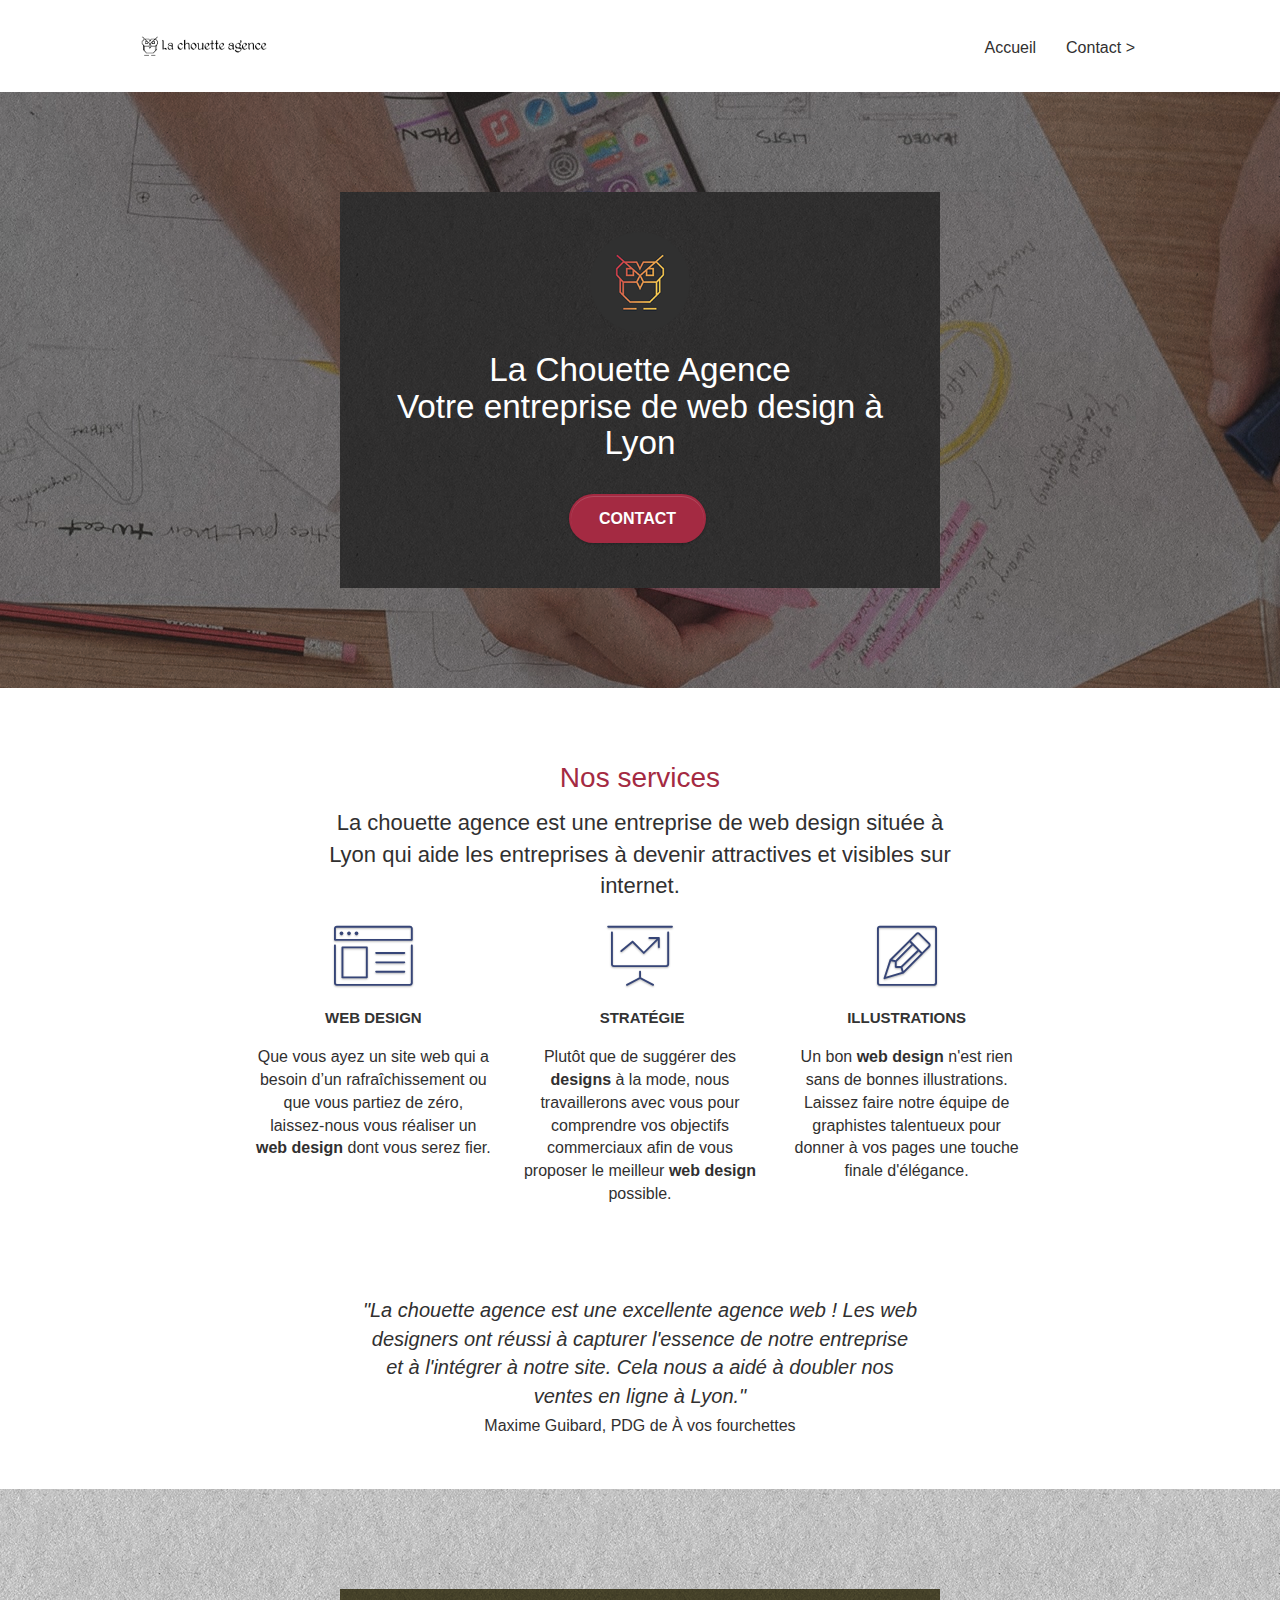
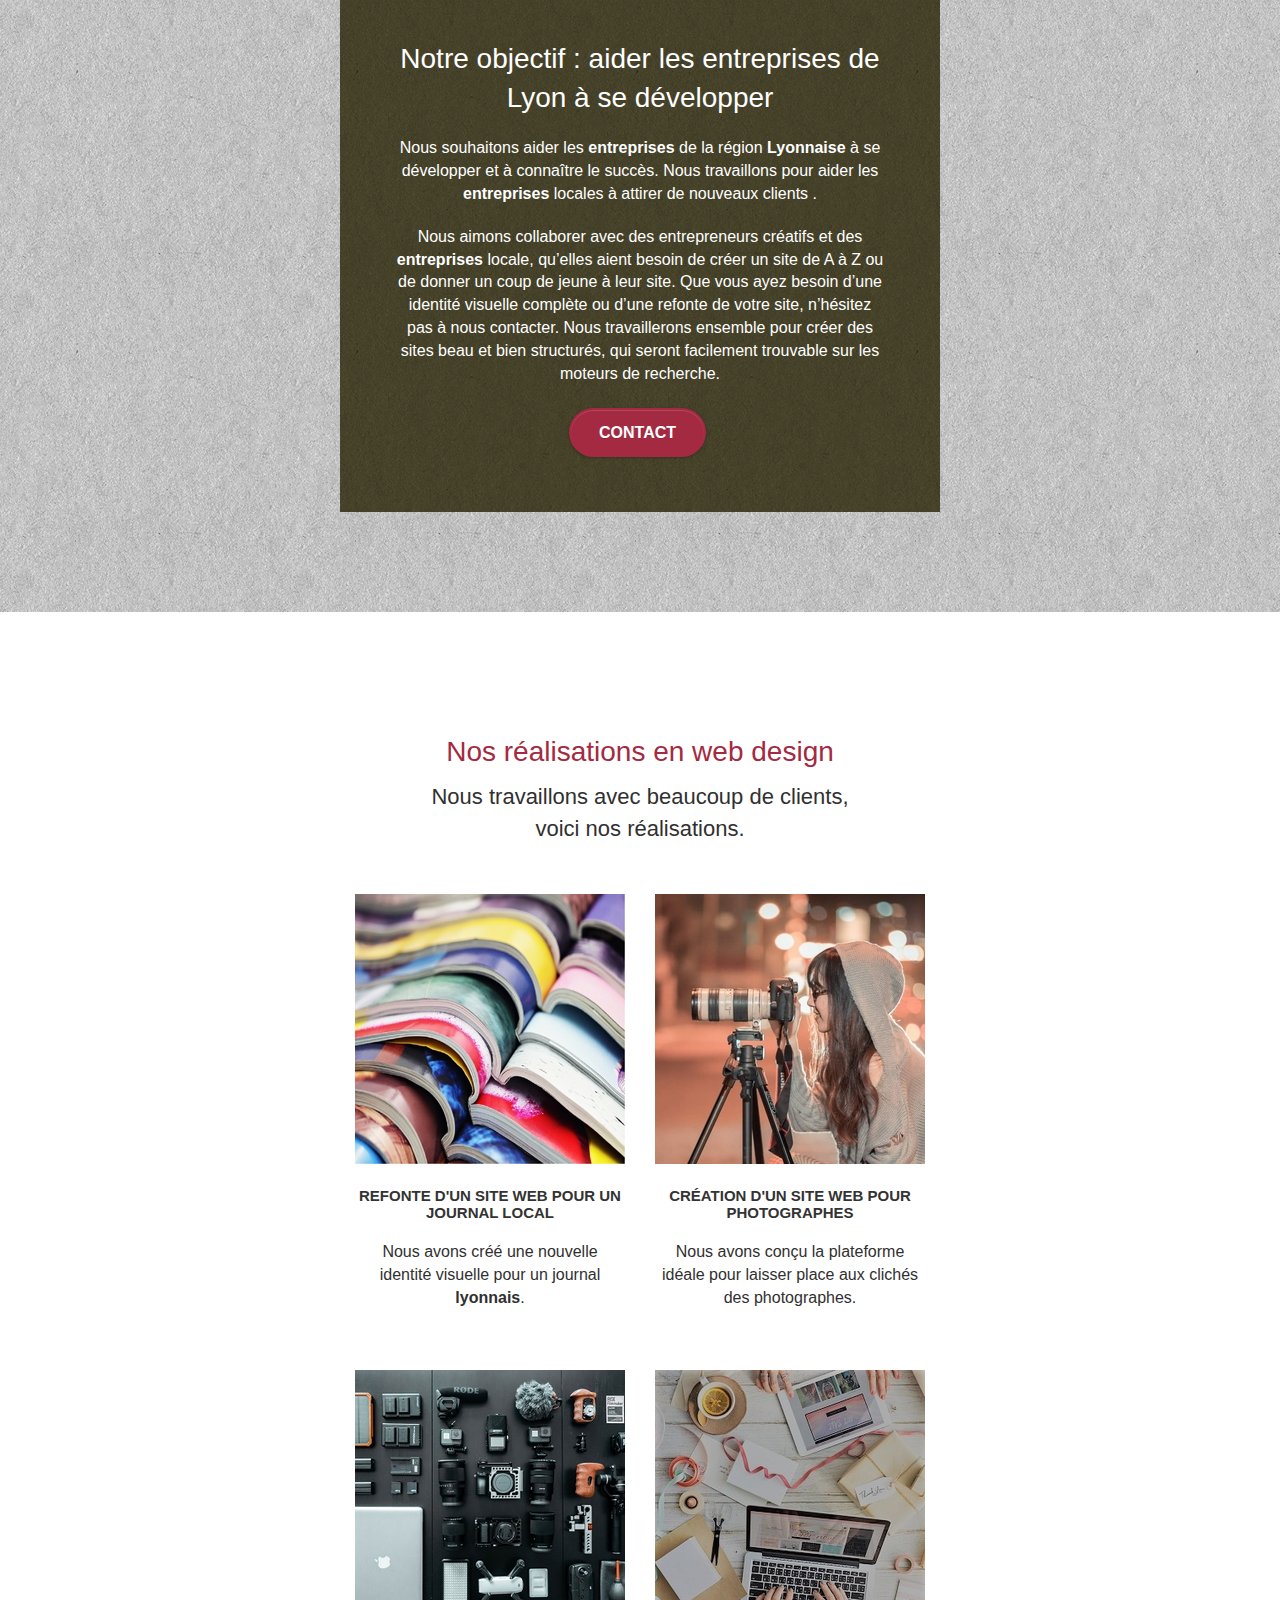
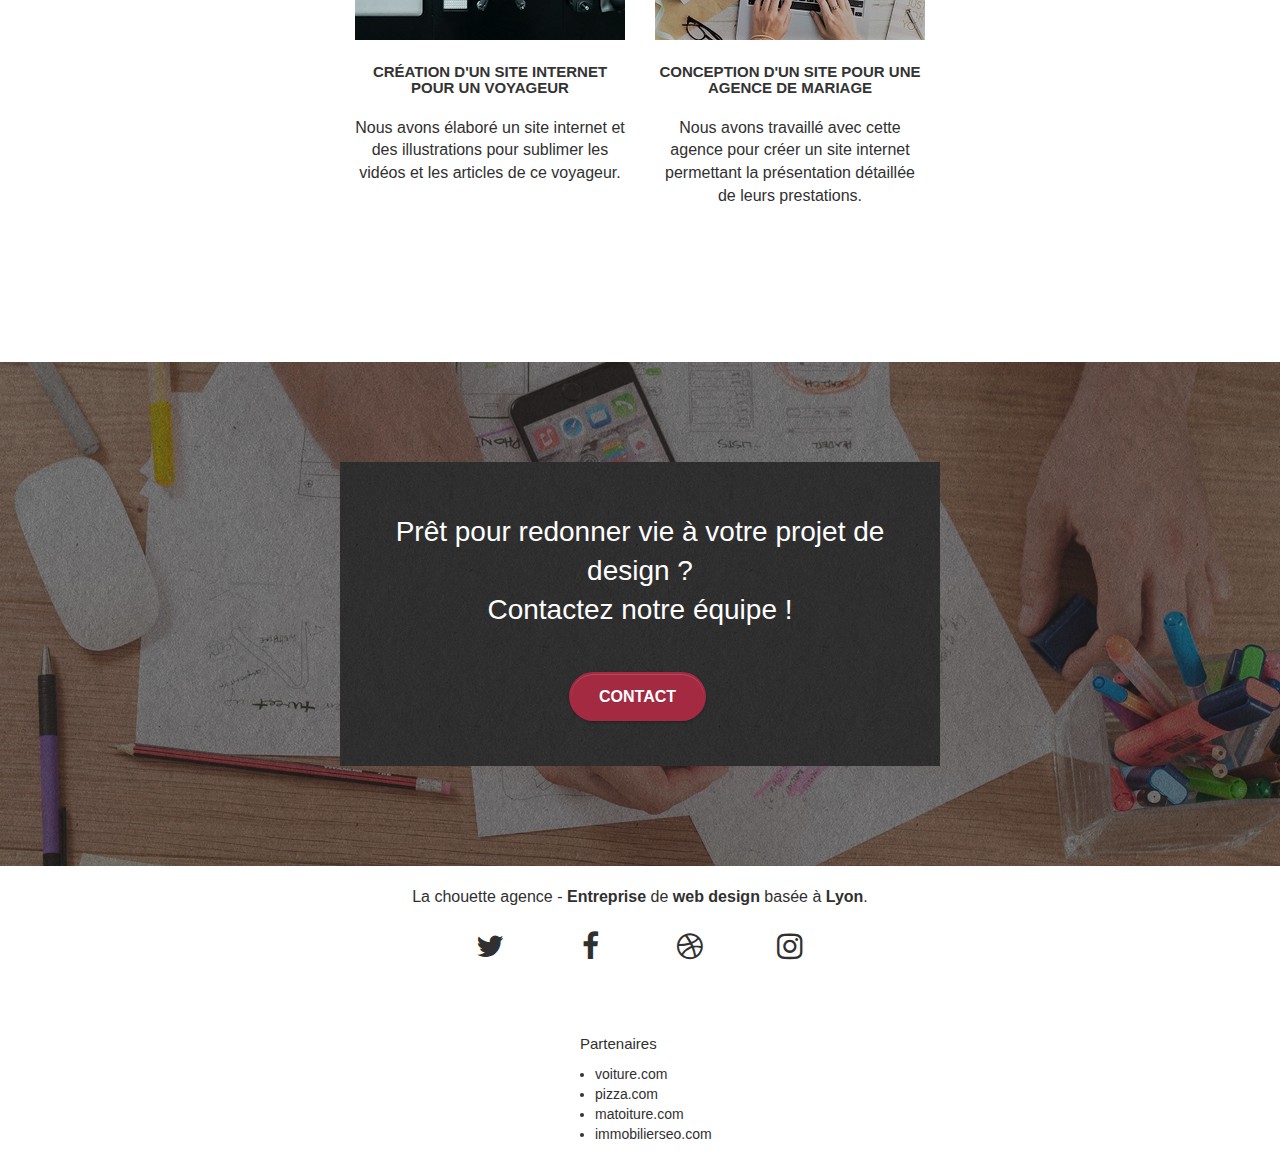
==== commit 078ccb86: "Url changed" ====
--- a/index.html
+++ b/index.html
@@ -52,7 +52,7 @@
 				<div class="container bloc-sm">
 					<nav class="navbar row">
 						<div class="navbar-header">
-							<a class="navbar-brand focusedInputBlack" href="/"><img src="img/la-chouette-agence.png"
+							<a class="navbar-brand focusedInputBlack" href="./"><img src="img/la-chouette-agence.png"
 									alt="titre de la chouette agence" /></a>
 							<button id="nav-toggle" type="button" class="ui-navbar-toggle navbar-toggle"
 								data-toggle="collapse" data-target=".navbar-1">
--- a/style.css
+++ b/style.css
@@ -330,7 +330,7 @@
 .navbar-brand {
   height: auto;
   padding: 3px 15px;
-  font-size: 25px;
+  font-size: 1.5rem;
   font-weight: normal;
   font-weight: 600;
   line-height: 44px;
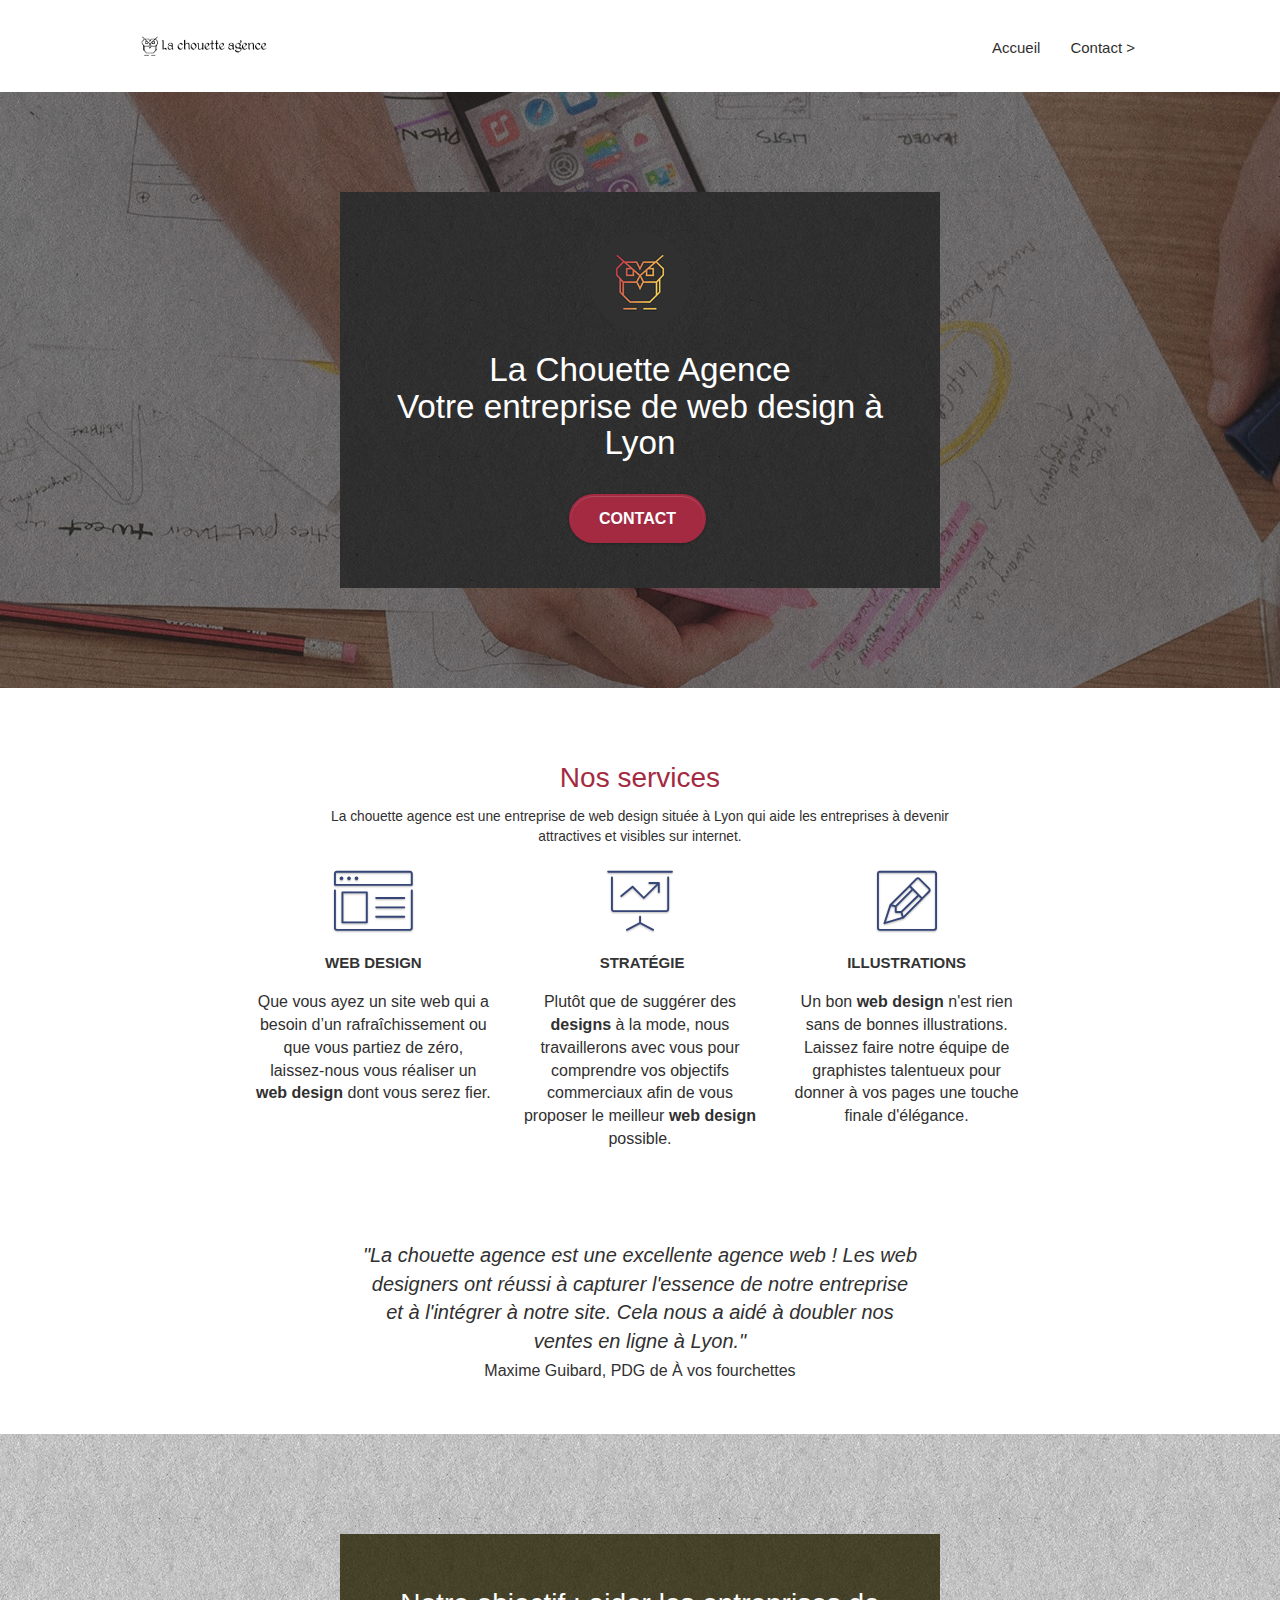
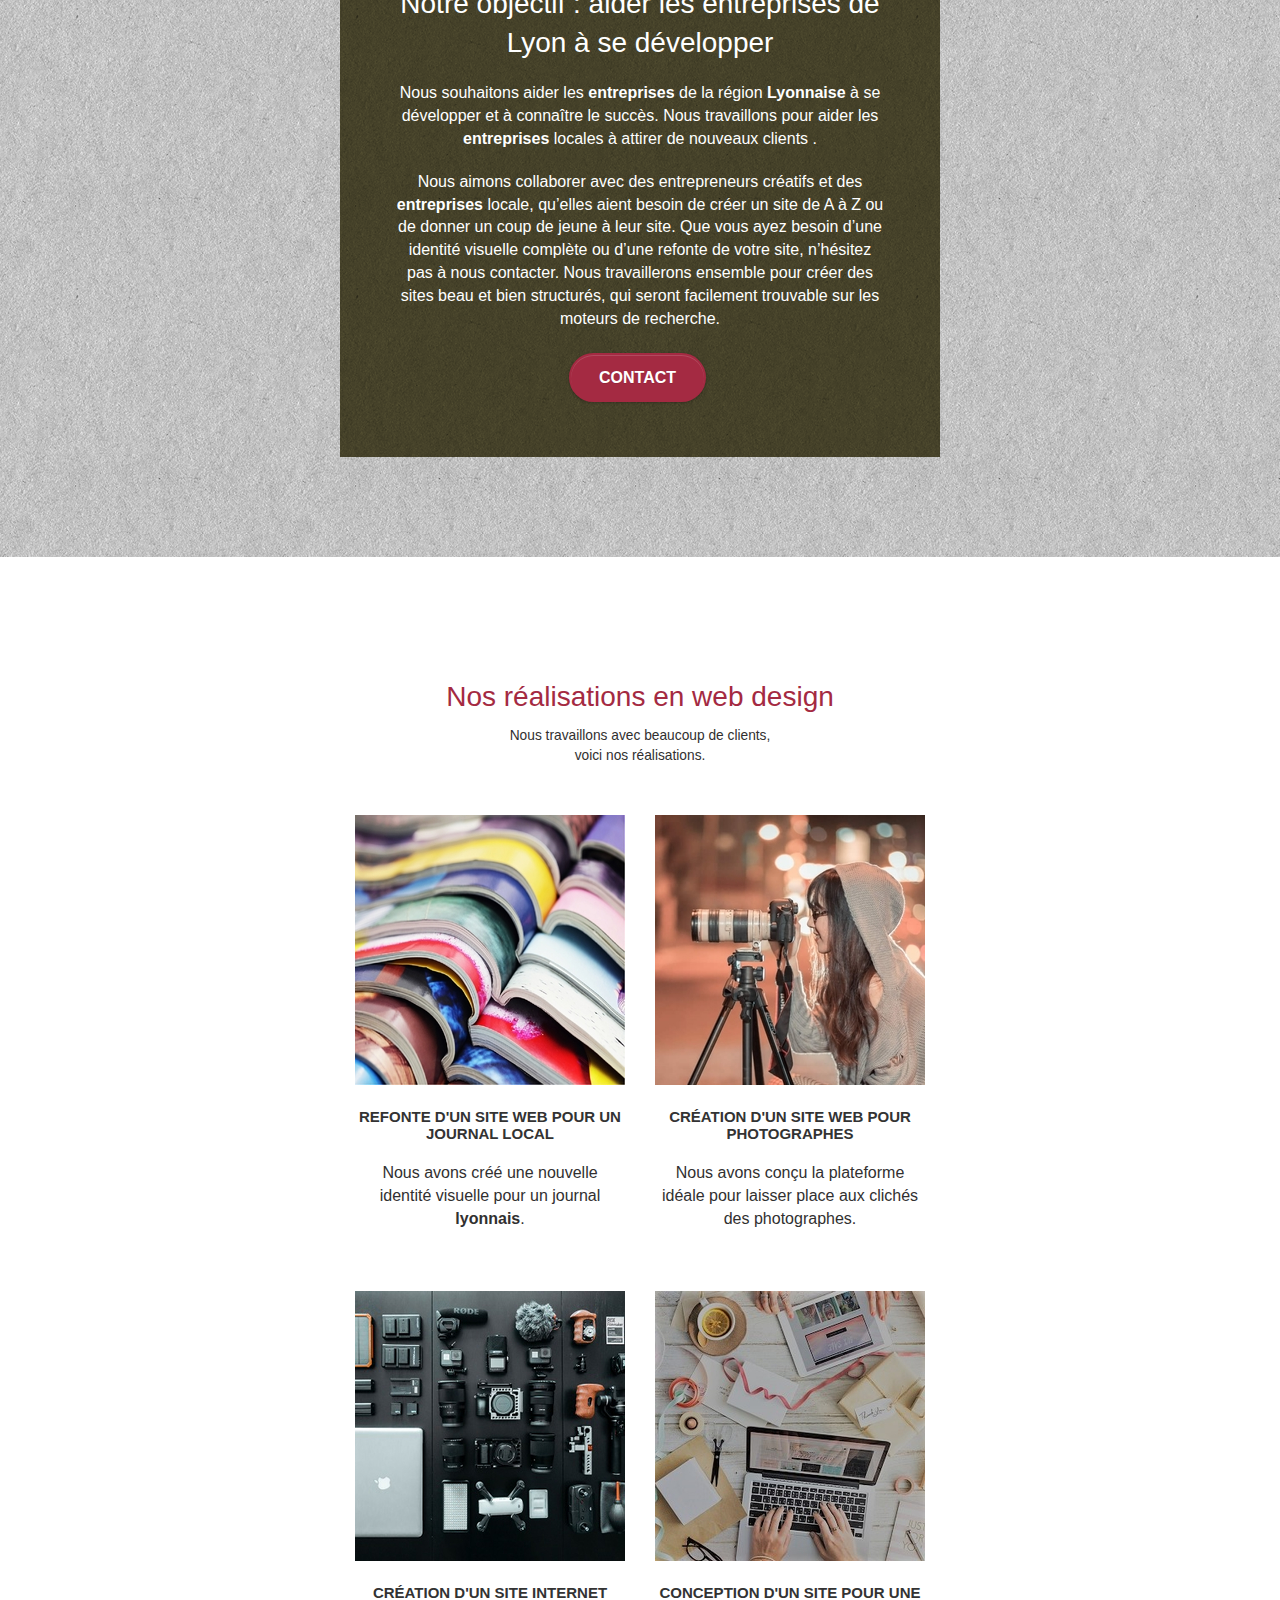
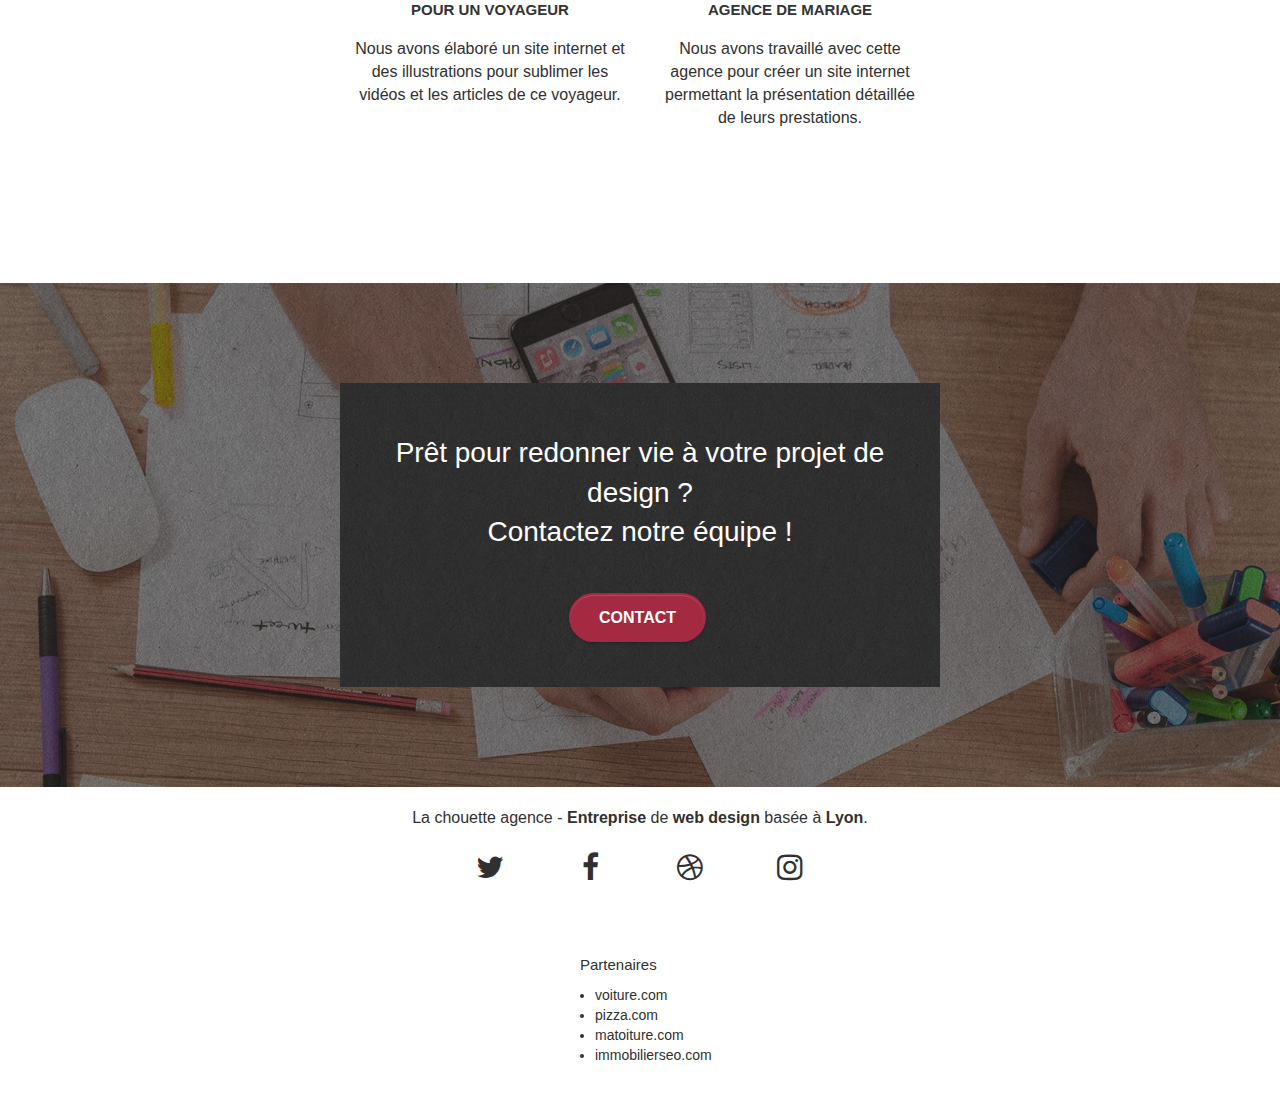
==== commit 53f1e9a0: "Bootstrap" ====
--- a/index.html
+++ b/index.html
@@ -22,7 +22,7 @@
 
 	<link rel="canonical" href="https://innozenz.github.io/Projet_4_OC/">
 
-	<link rel="stylesheet" type="text/css" href="./css/bootstrap.css">
+	<link rel="stylesheet" href="https://maxcdn.bootstrapcdn.com/bootstrap/3.3.7/css/bootstrap.min.css" integrity="sha384-BVYiiSIFeK1dGmJRAkycuHAHRg32OmUcww7on3RYdg4Va+PmSTsz/K68vbdEjh4u" crossorigin="anonymous">
 	<link rel="stylesheet" type="text/css" href="./style.css">
 	<link rel="stylesheet" type="text/css" href="./css/font-awesome.css">
 	<link rel="stylesheet" type="text/css" href="./css/et-line.css">
--- a/style.css
+++ b/style.css
@@ -374,7 +374,7 @@
 .nav > li {
   float: left;
   margin-top: 4px;
-  font-size: 16px;
+  font-size: 1.5rem;
 }
 
 .navbar-nav .open .dropdown-menu > li > a {
@@ -512,7 +512,7 @@
 }
 
 .explain {
-  font-size: 22px;
+  font-size: 1.375rem;
   margin: auto;
   width: 65%;
 }
--- a/css/et-line.css
+++ b/css/et-line.css
@@ -107,7 +107,7 @@
 .et-icon-wallet,
 .et-icon-wine {
     font-family: et-line;
-    speak: none;
+    speak: never;
     font-style: normal;
     font-weight: 400;
     font-variant: normal;
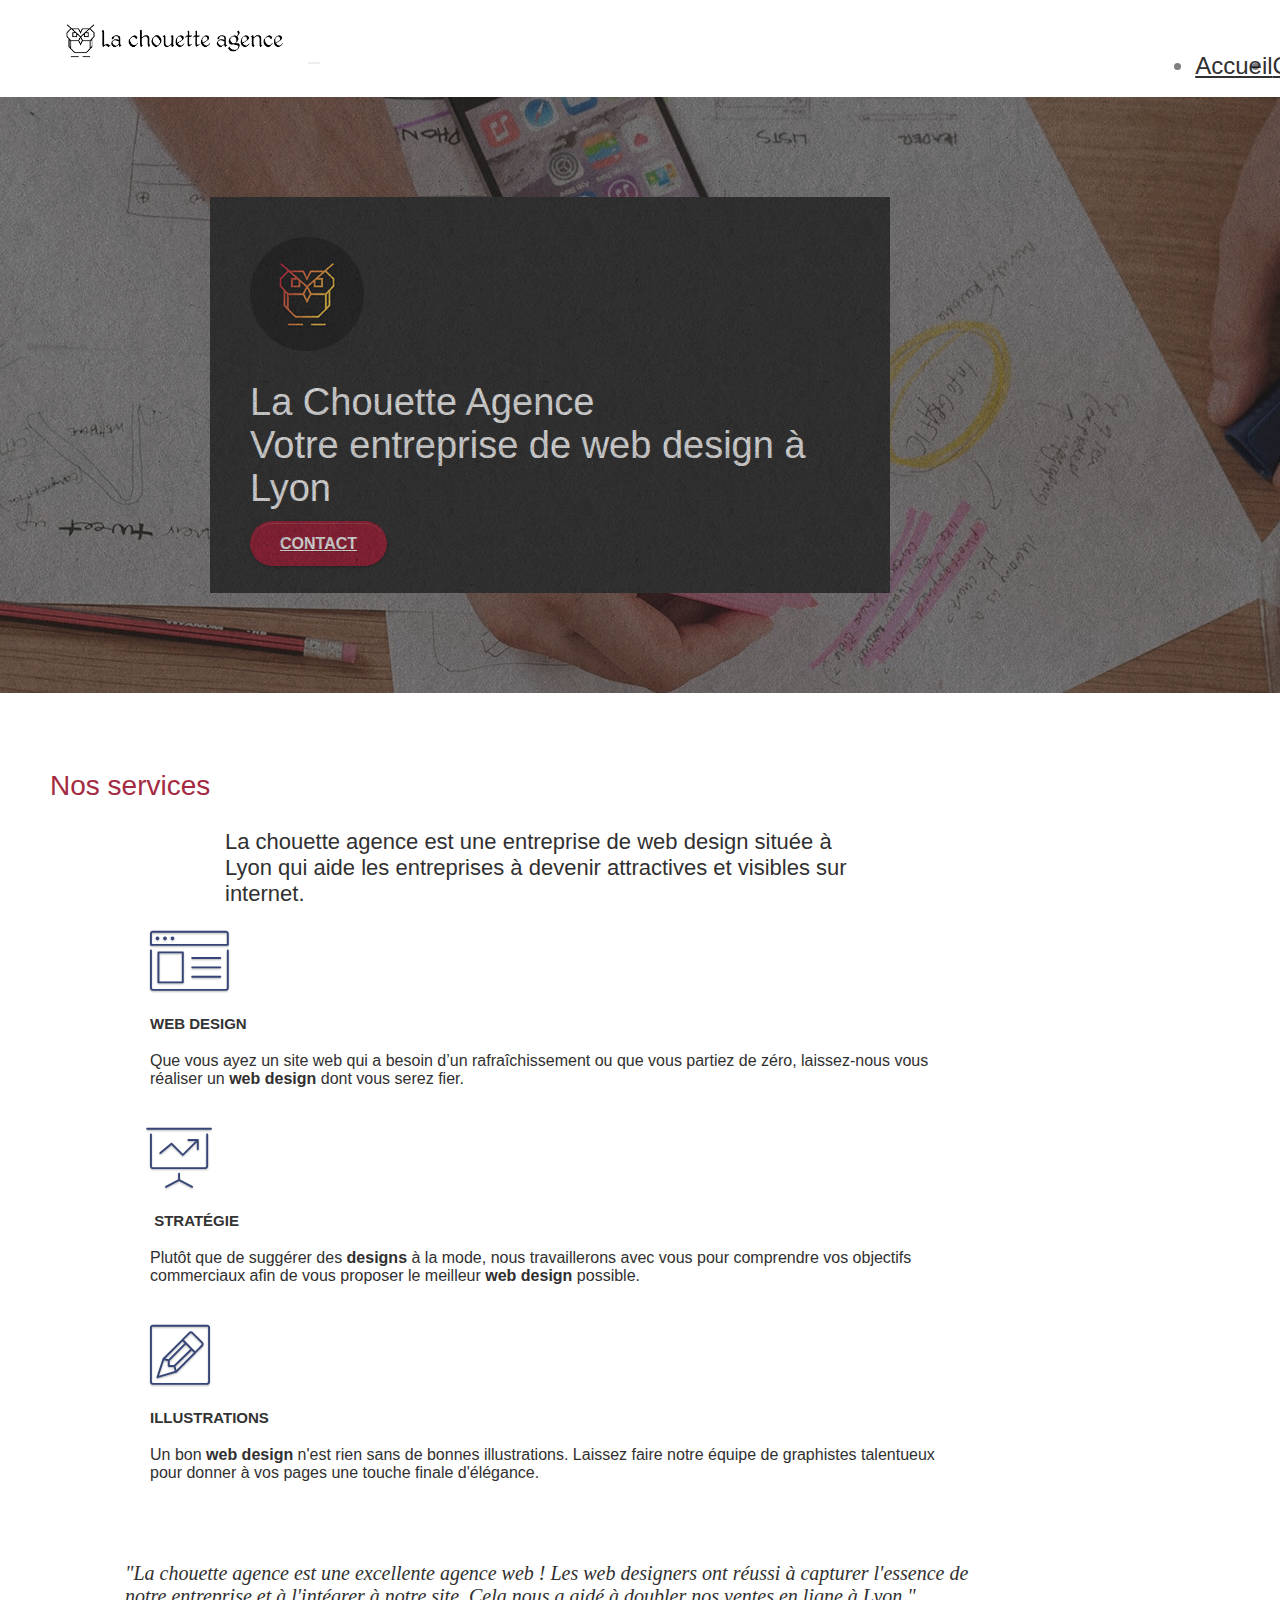
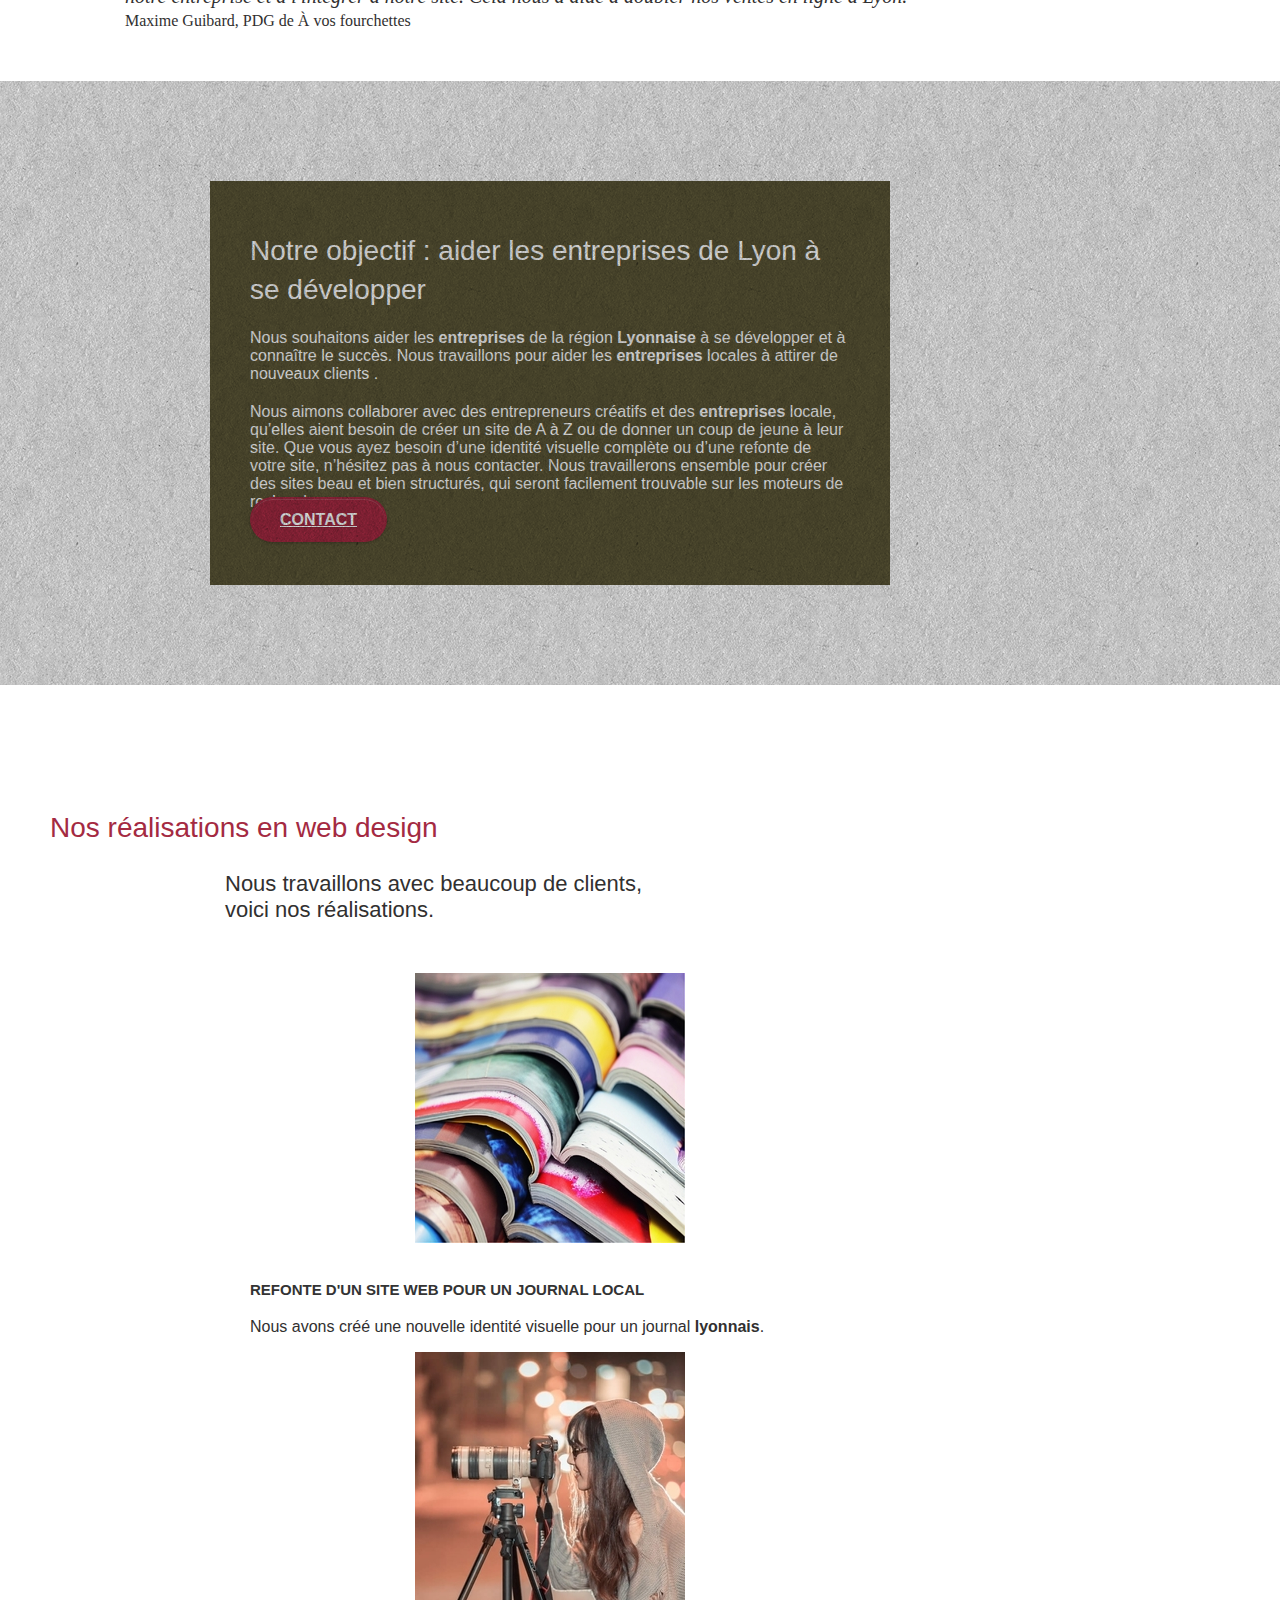
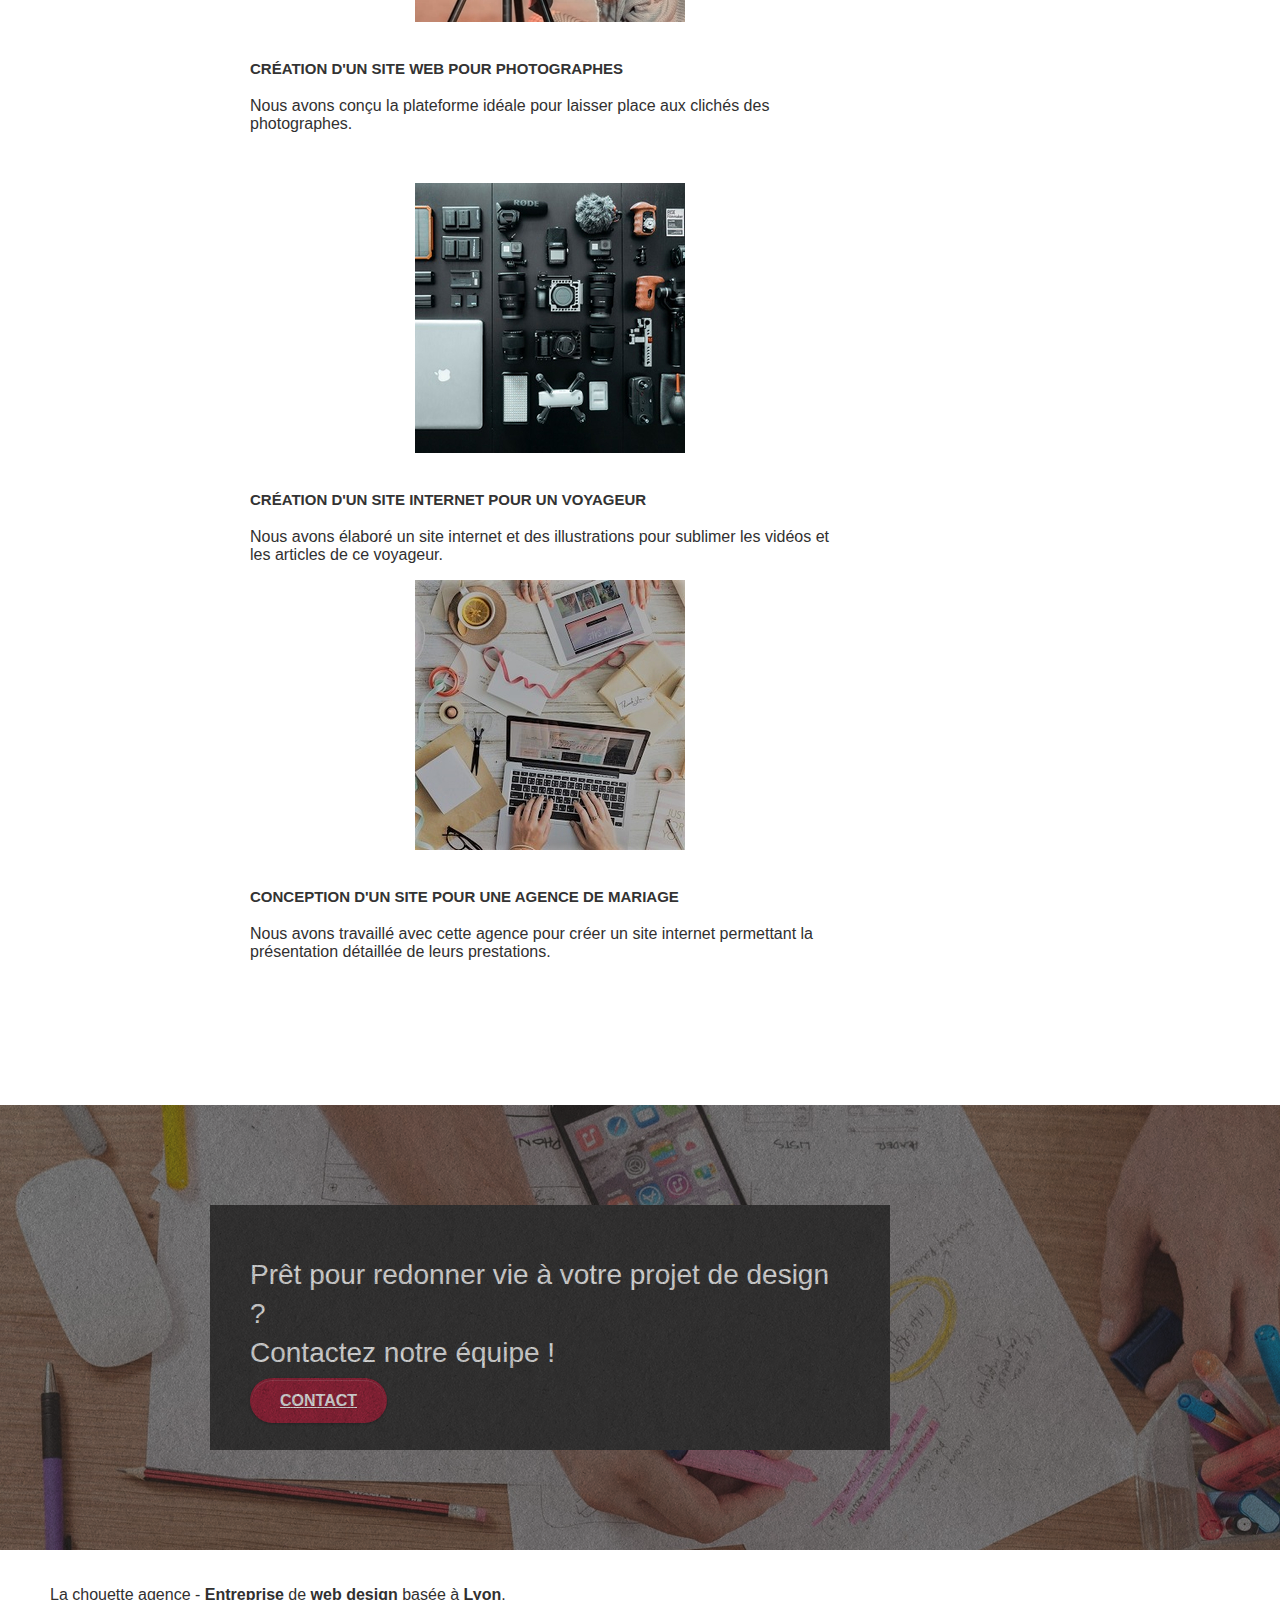
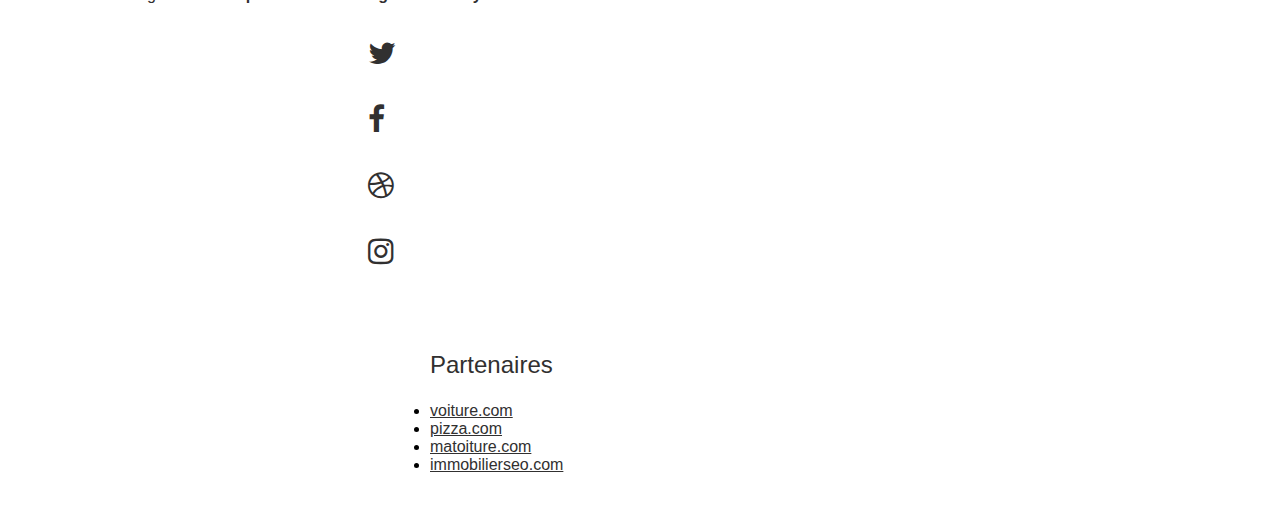
==== commit 0e9006df: "Bootstrap" ====
--- a/index.html
+++ b/index.html
@@ -22,7 +22,7 @@
 
 	<link rel="canonical" href="https://innozenz.github.io/Projet_4_OC/">
 
-	<link rel="stylesheet" href="https://maxcdn.bootstrapcdn.com/bootstrap/3.3.7/css/bootstrap.min.css" integrity="sha384-BVYiiSIFeK1dGmJRAkycuHAHRg32OmUcww7on3RYdg4Va+PmSTsz/K68vbdEjh4u" crossorigin="anonymous">
+	<link rel="stylesheet" href="https://cdn.jsdelivr.net/npm/bootstrap@4.6.0/dist/css/bootstrap.min.css" integrity="sha384-B0vP5xmATw1+K9KRQjQERJvTumQW0nPEzvF6L/Z6nronJ3oUOFUFpCjEUQouq2+l" crossorigin="anonymous">
 	<link rel="stylesheet" type="text/css" href="./style.css">
 	<link rel="stylesheet" type="text/css" href="./css/font-awesome.css">
 	<link rel="stylesheet" type="text/css" href="./css/et-line.css">
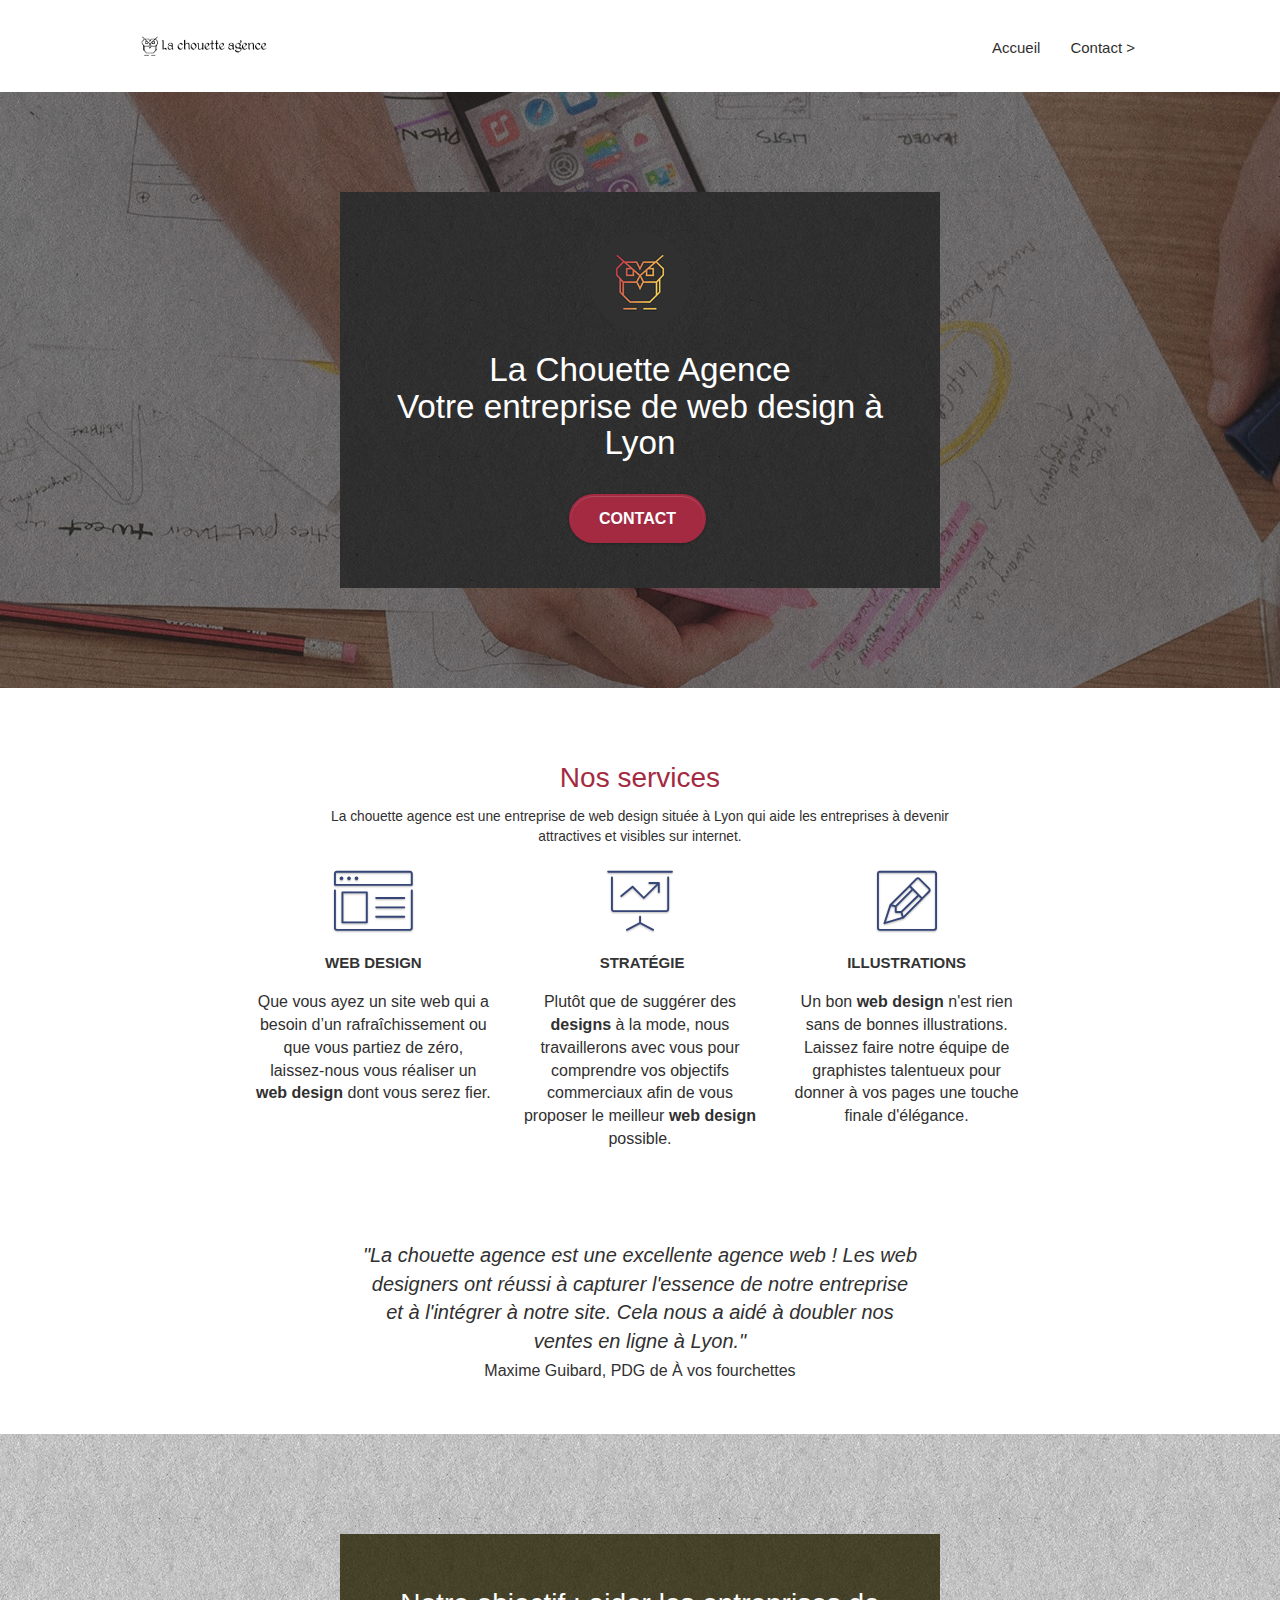
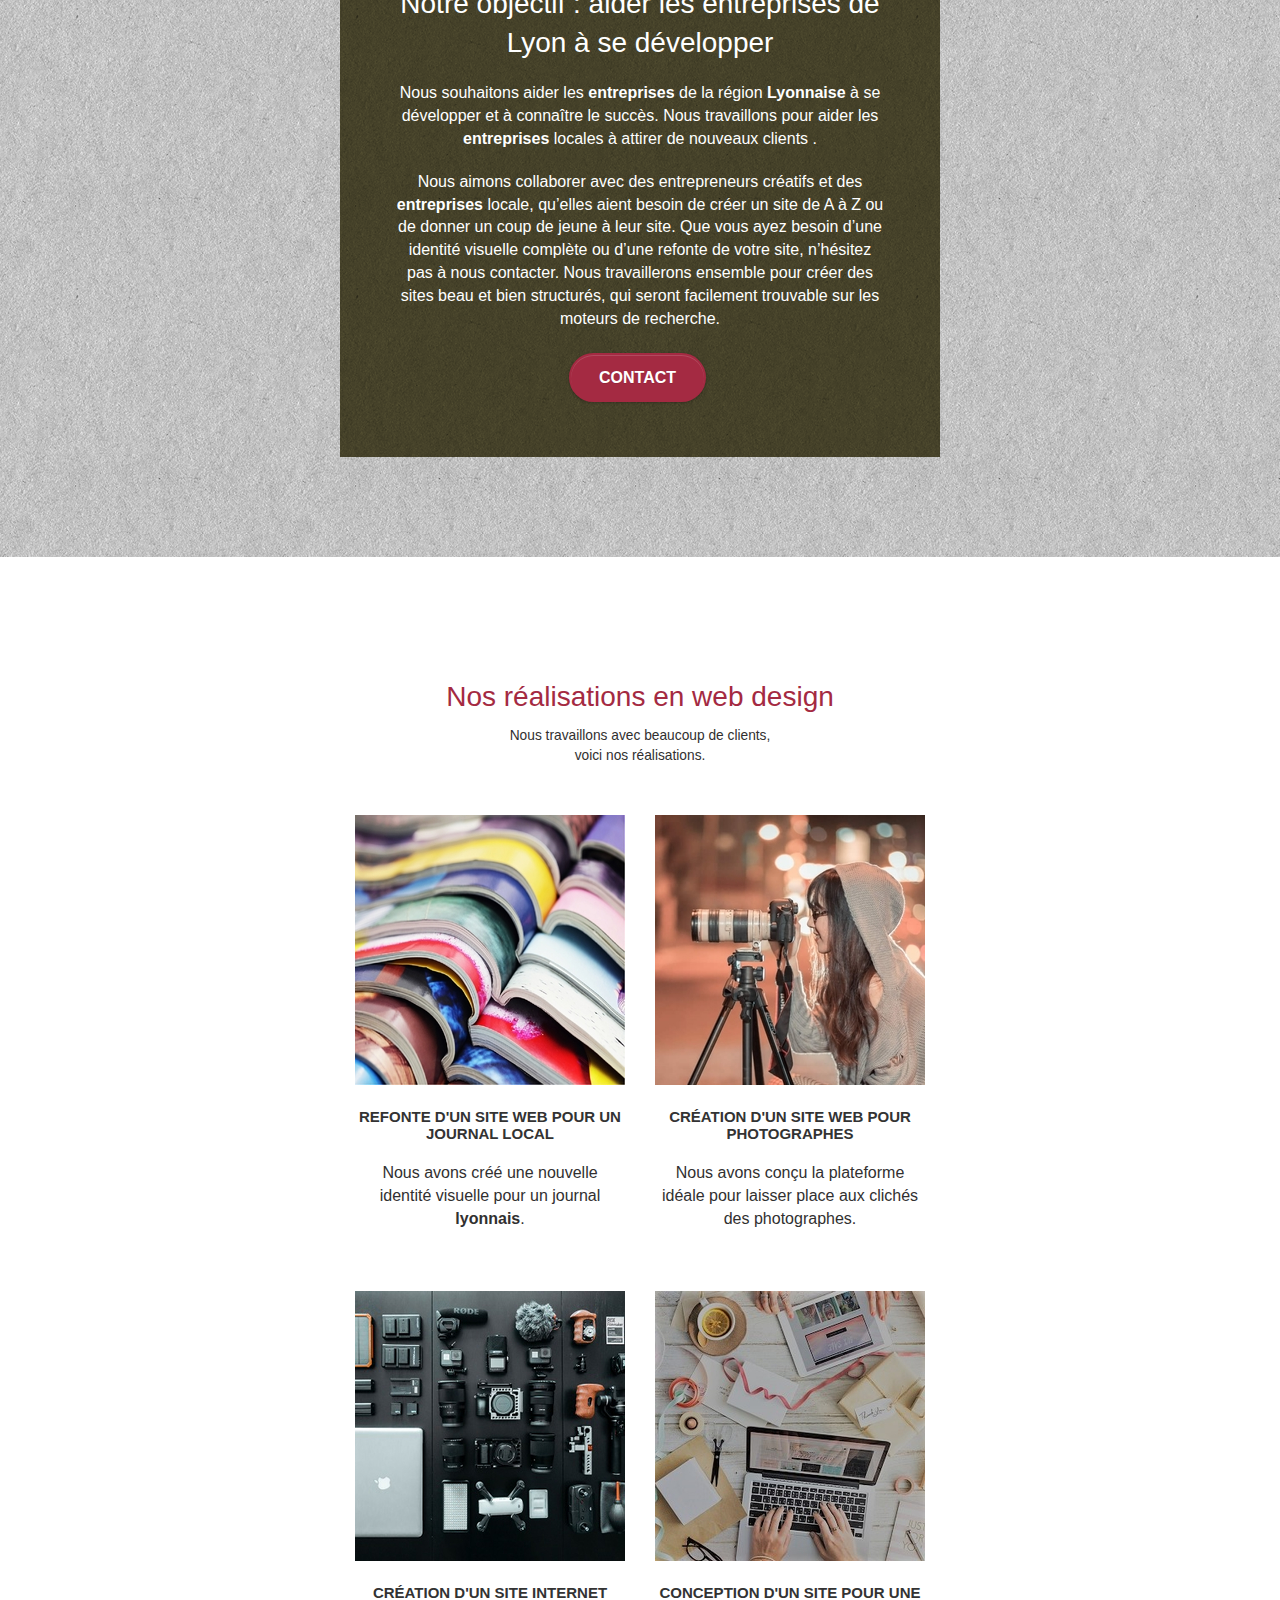
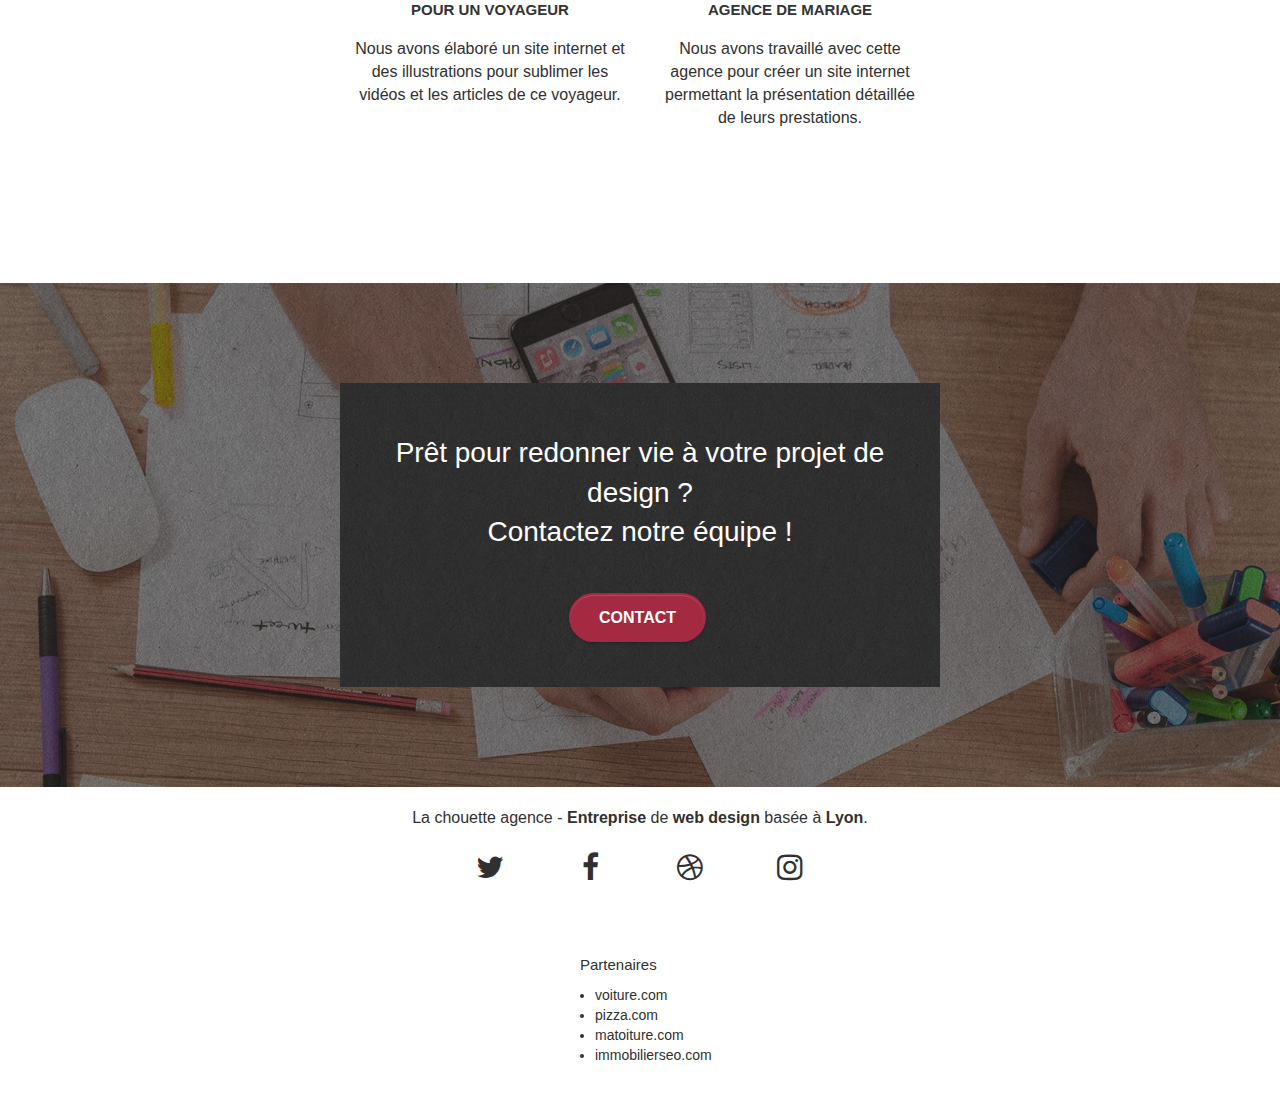
==== commit d7db2ea3: "Bootstrap" ====
--- a/index.html
+++ b/index.html
@@ -22,7 +22,7 @@
 
 	<link rel="canonical" href="https://innozenz.github.io/Projet_4_OC/">
 
-	<link rel="stylesheet" href="https://cdn.jsdelivr.net/npm/bootstrap@4.6.0/dist/css/bootstrap.min.css" integrity="sha384-B0vP5xmATw1+K9KRQjQERJvTumQW0nPEzvF6L/Z6nronJ3oUOFUFpCjEUQouq2+l" crossorigin="anonymous">
+	<link rel="stylesheet" type="text/css" href="./css/bootstrap.css">
 	<link rel="stylesheet" type="text/css" href="./style.css">
 	<link rel="stylesheet" type="text/css" href="./css/font-awesome.css">
 	<link rel="stylesheet" type="text/css" href="./css/et-line.css">
